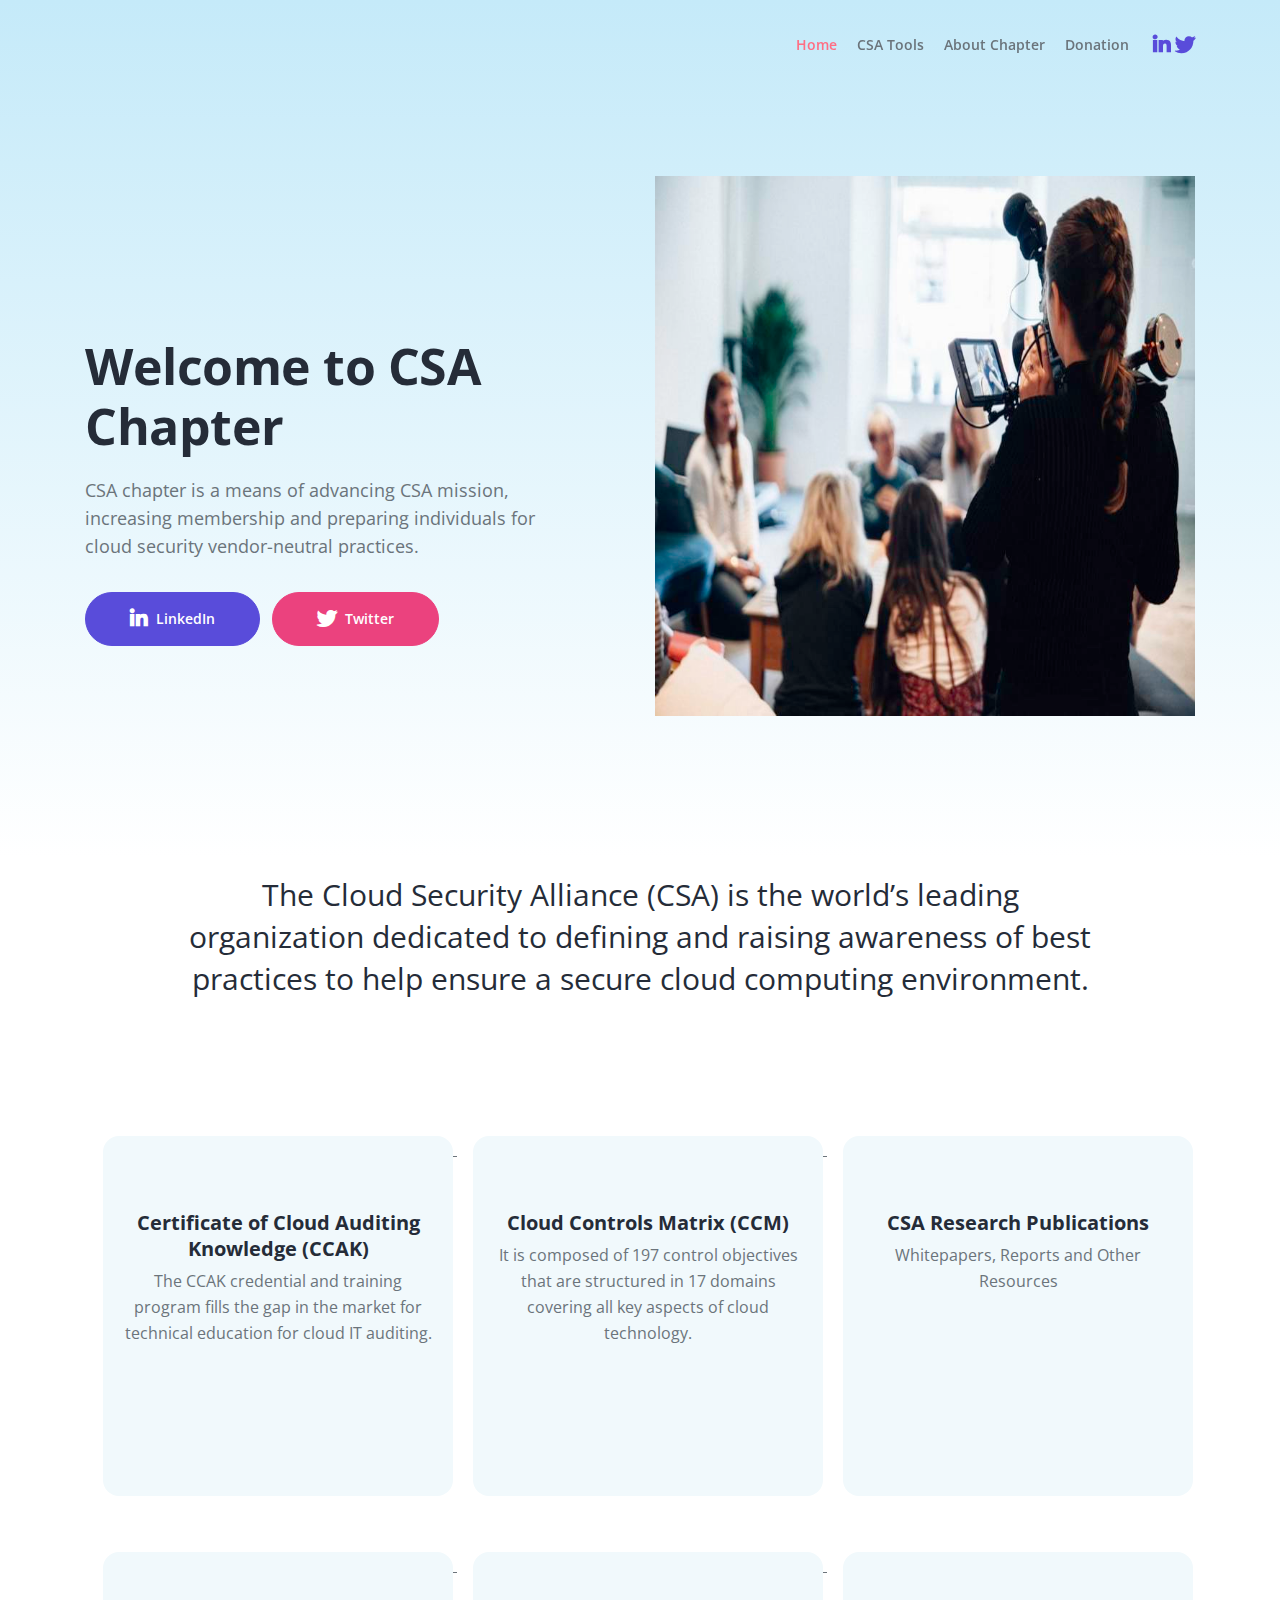
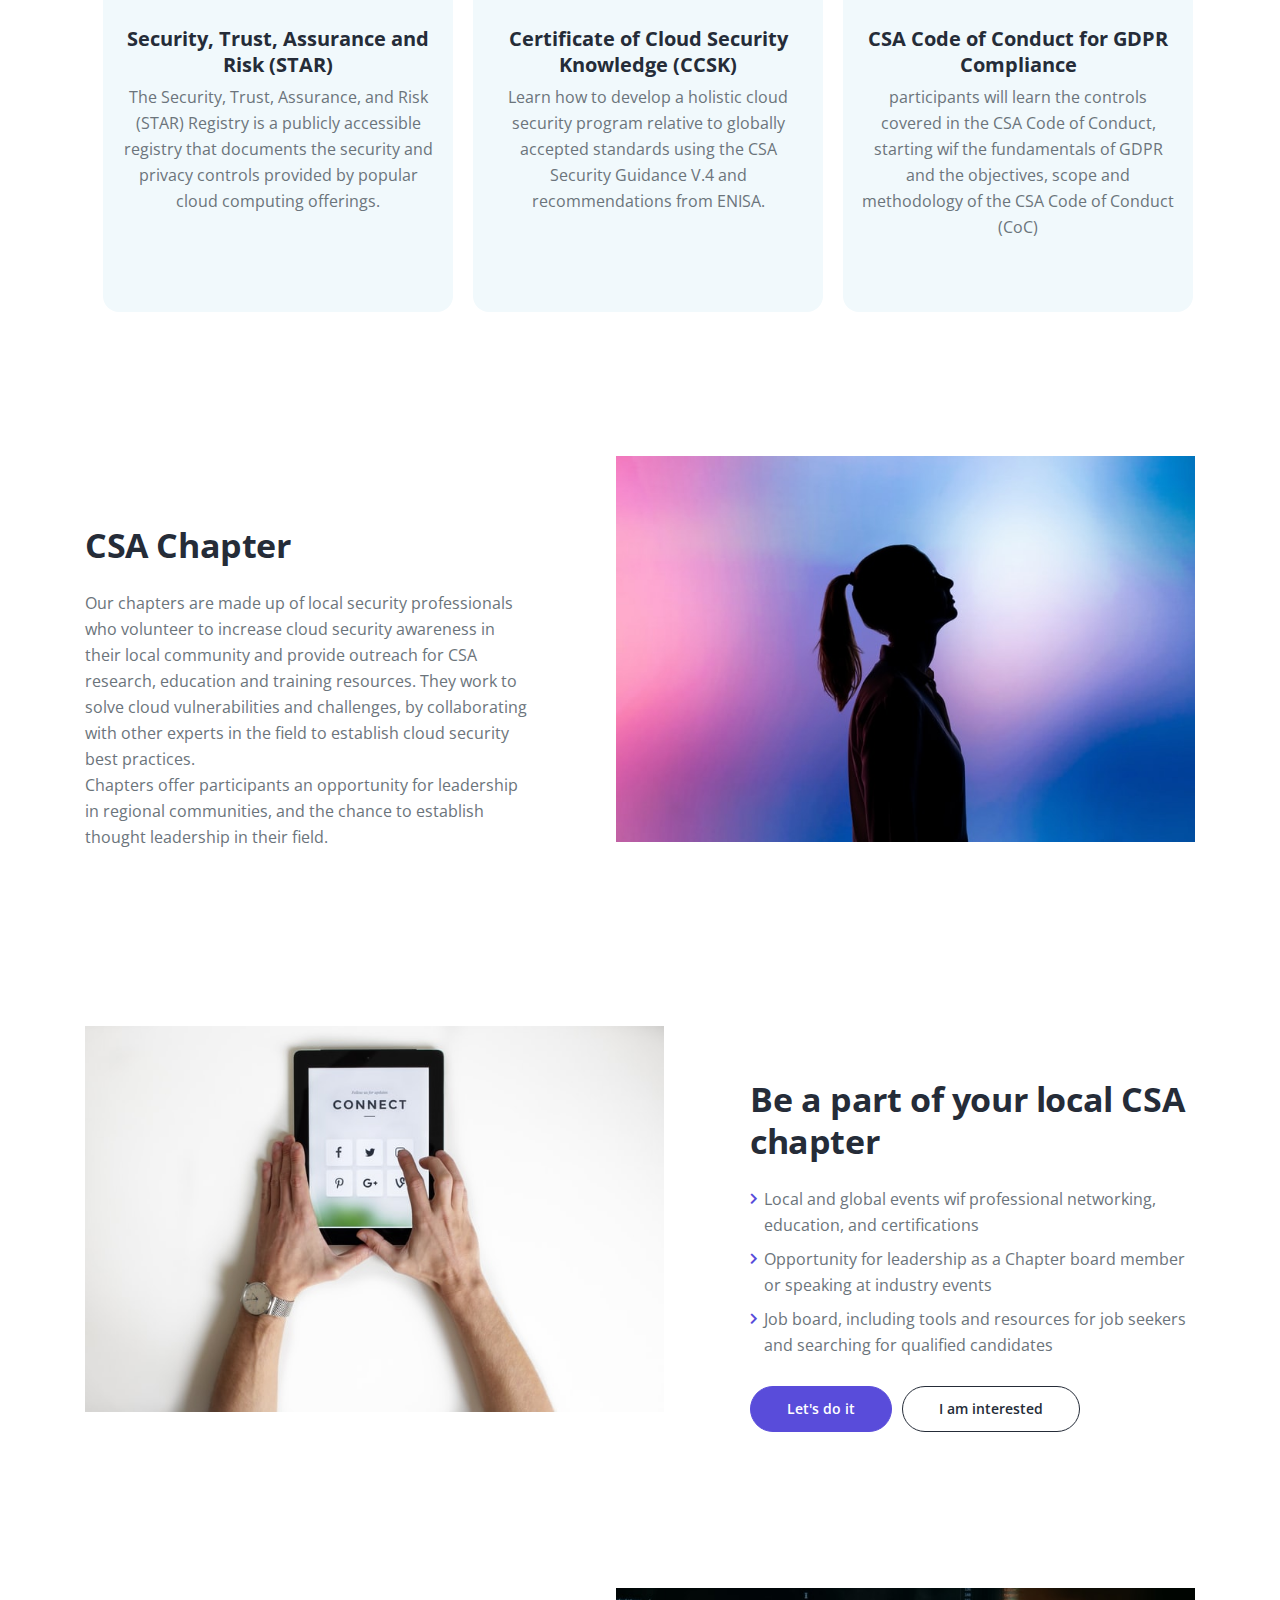
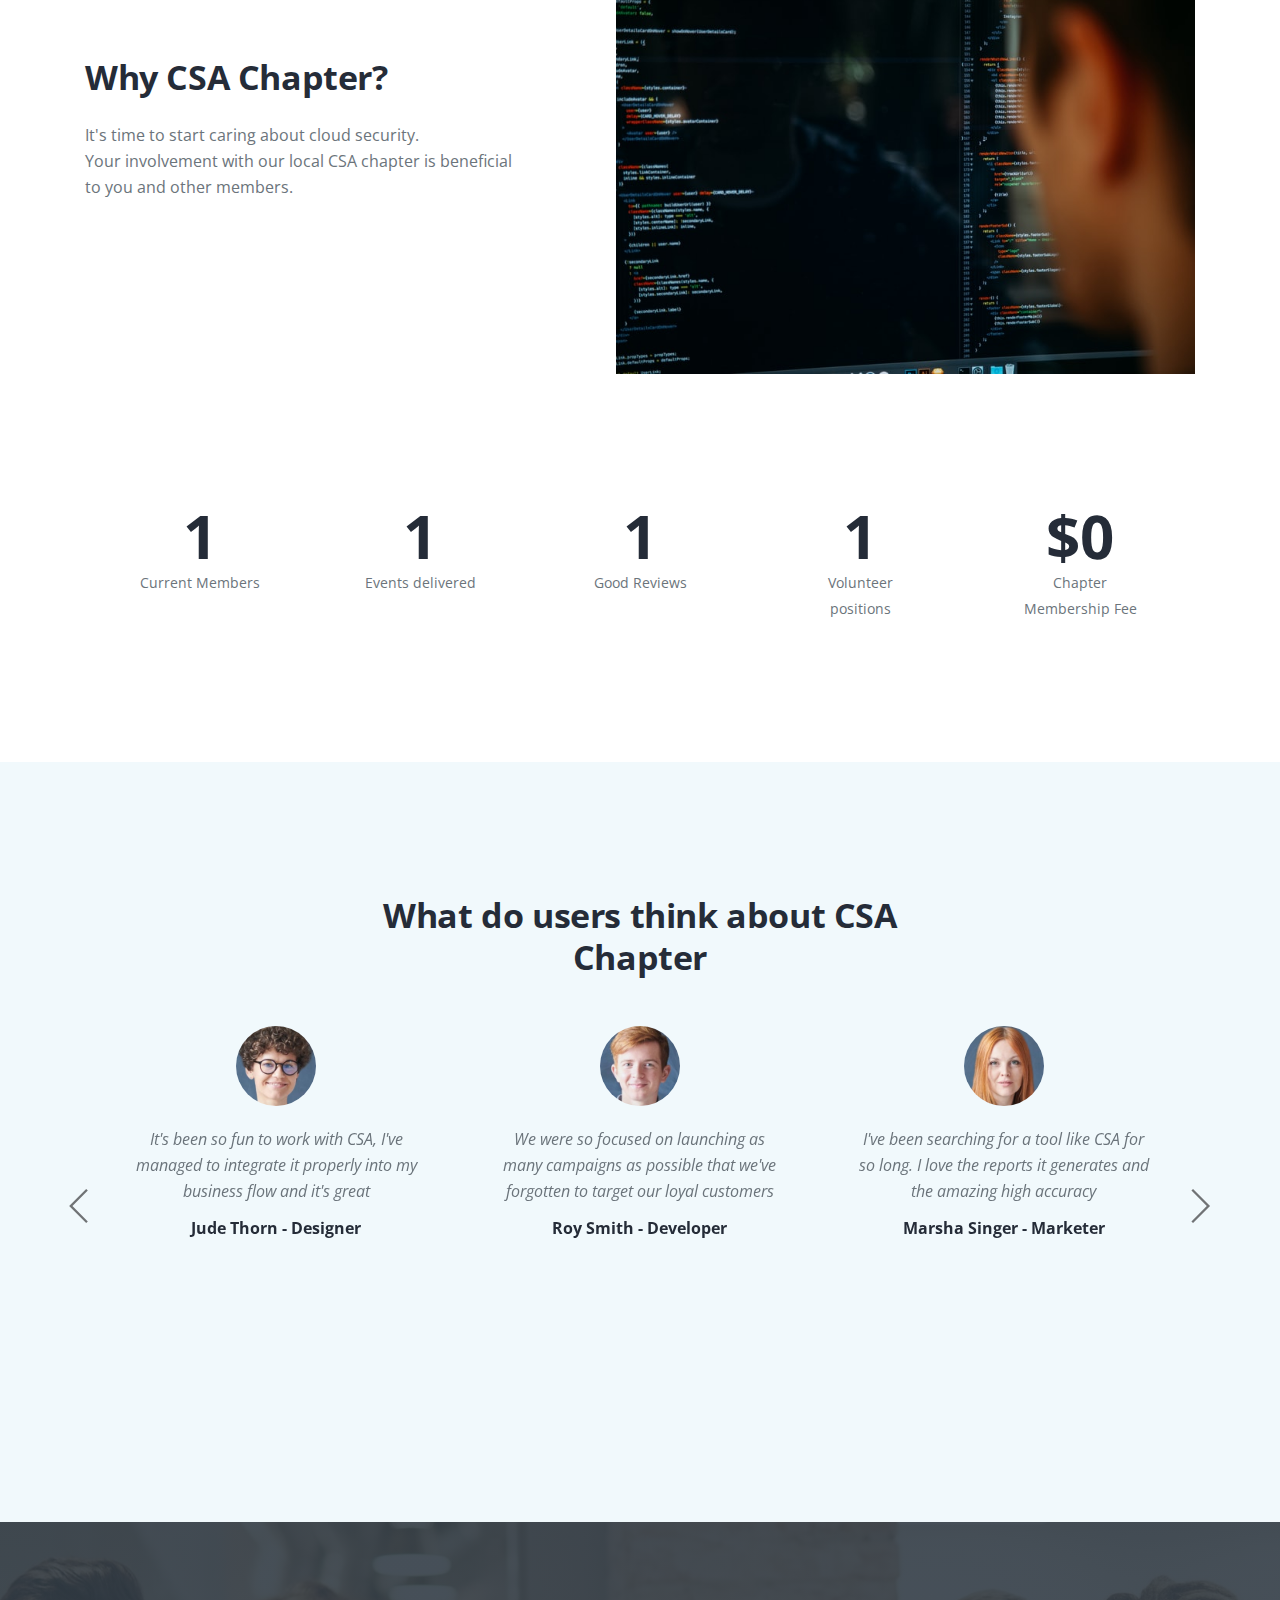
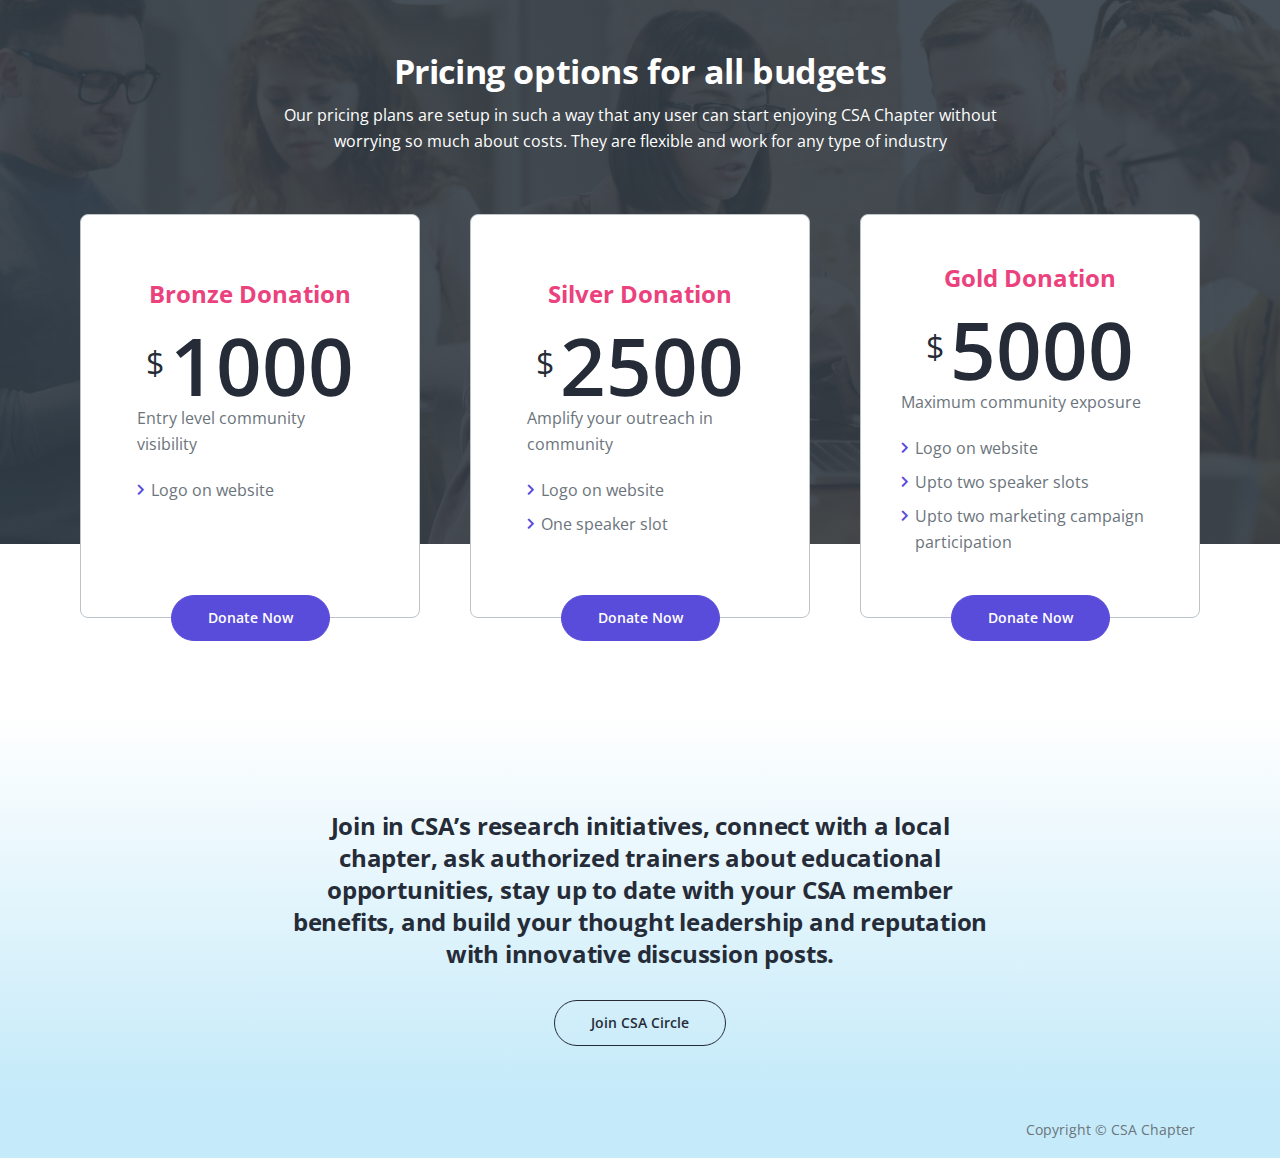
==== index.html @ 2b927e48 "initial commit" ====
<!DOCTYPE html>
<html lang="en">
<head>
    <meta charset="utf-8">
    <meta name="viewport" content="width=device-width, initial-scale=1, shrink-to-fit=no">
    
    <!-- SEO Meta Tags -->
    <meta name="description" content="Pavo is a mobile app Bootstrap HTML template created to help you present benefits, features and information about mobile apps in order to convince visitors to download them">
    <meta name="author" content="Your name">

    <!-- OG Meta Tags to improve the way the post looks when you share the page on Facebook, Twitter, LinkedIn -->
	<meta property="og:site_name" content="" /> <!-- website name -->
	<meta property="og:site" content="" /> <!-- website link -->
	<meta property="og:title" content=""/> <!-- title shown in the actual shared post -->
	<meta property="og:description" content="" /> <!-- description shown in the actual shared post -->
	<meta property="og:image" content="" /> <!-- image link, make sure it's jpg -->
	<meta property="og:url" content="" /> <!-- where do you want your post to link to -->
	<meta name="twitter:card" content="summary_large_image"> <!-- to have large image post format in Twitter -->

    <!-- Webpage Title -->
    <title>CSA Chapter</title>
    
    <!-- Styles -->
    <link rel="preconnect" href="https://fonts.gstatic.com">
    <link href="https://fonts.googleapis.com/css2?family=Open+Sans:ital,wght@0,400;0,600;0,700;1,400&display=swap" rel="stylesheet">
    <link href="css/bootstrap.css" rel="stylesheet">
    <link href="css/fontawesome-all.css" rel="stylesheet">
    <link href="css/swiper.css" rel="stylesheet">
	<link href="css/magnific-popup.css" rel="stylesheet">
	<link href="css/styles.css" rel="stylesheet">
	
	<!-- Favicon  -->
    <link rel="icon" href="images/logo2.jpg">
</head>
<body data-spy="scroll" data-target=".fixed-top">
    
    <!-- Navigation -->
    <nav class="navbar navbar-expand-lg fixed-top navbar-light">
        <div class="container">
            
            <!-- Text Logo - Use this if you don't have a graphic logo -->
            <!-- <a class="navbar-brand logo-text page-scroll" href="index.html">Pavo</a> -->

            <!-- Image Logo -->
        <!-- <a class="navbar-brand logo-image" href="index.html"><img src="images/logo1.svg.jpg" alt="alternative"></a> -->

            <button class="navbar-toggler p-0 border-0" type="button" data-toggle="offcanvas">
                <span class="navbar-toggler-icon"></span>
            </button>

            <div class="navbar-collapse offcanvas-collapse" id="navbarsExampleDefault">
                <ul class="navbar-nav ml-auto">
                    <li class="nav-item">
                        <a class="nav-link page-scroll" href="#header">Home <span class="sr-only">(current)</span></a>
                    </li>
                    <li class="nav-item">
                        <a class="nav-link page-scroll" href="#features">CSA Tools</a>
                    </li>
                    <li class="nav-item">
                        <a class="nav-link page-scroll" href="#details">About Chapter</a>
                    </li>
                    <li class="nav-item">
                        <a class="nav-link page-scroll" href="#pricing">Donation</a>
                    </li>
                   <!-- <li class="nav-item dropdown">
                        <a class="nav-link dropdown-toggle" href="#" id="dropdown01" data-toggle="dropdown" aria-haspopup="true" aria-expanded="false">Drop</a>
                        <div class="dropdown-menu" aria-labelledby="dropdown01">
                            <a class="dropdown-item page-scroll" href="article.html">Article Details</a>
                            <div class="dropdown-divider"></div>
                            <a class="dropdown-item page-scroll" href="terms.html">Terms Conditions</a>
                            <div class="dropdown-divider"></div>
                            <a class="dropdown-item page-scroll" href="privacy.html">Privacy Policy</a>
                        </div>
                    </li>
                    <li class="nav-item">
                        <a class="nav-link page-scroll" href="#download">Download</a>
                    </li>-->
                </ul>
                <span class="nav-item app-store-icons">
                    <a href="https://www.linkedin.com/company/csasocal/" target="_blank">
                      <!--  <i class="fab fa-apple"></i>-->
                        <i class="fab fa-linkedin-in"></i>
                    </a>
                    <a href="https://twitter.com/CSASocal
                    " target="_blank">
                      <!--  <i class="fab fa-android"></i>-->
                        <i class="fab fa-twitter"></i>
                    </a>
                </span>
            </div> <!-- end of navbar-collapse -->
        </div> <!-- end of container -->
    </nav> <!-- end of navbar -->
    <!-- end of navigation -->


    <!-- Header -->
    <header id="header" class="header">
        <div class="container">
            <div class="row">
                <div class="col-lg-6">
                    <div class="text-container">
                        <h1 class="h1-large">Welcome to CSA Chapter</h1>
                        <p class="p-large">CSA chapter is a means of advancing CSA mission, increasing membership and preparing individuals for cloud security vendor-neutral practices.
</p>
                        <a class="btn-solid-lg" href="https://www.linkedin.com/company/csasocal/
                        " target="_blank"><i class="fab fa-linkedin-in"></i>LinkedIn</a>
                        <a class="btn-solid-lg secondary" href="https://twitter.com/CSASocal
                        " target="_blank"><i class="fab fa-twitter"></i>Twitter</a>
                    </div> <!-- end of text-container -->
                </div> <!-- end of col -->
                <div class="col-lg-6">
                    <div class="image-container">
                        <img class="img-fluid" src="images/image3.png" alt="alternative">
                    </div> <!-- end of image-container -->
                </div> <!-- end of col -->
            </div> <!-- end of row -->
        </div> <!-- end of container -->
    </header> <!-- end of header -->
    <!-- end of header -->


    <!-- Introduction -->
    <div class="basic-1">
        <div class="container">
            <div class="row">
                <div class="col-lg-12">
                    <p>The Cloud Security Alliance (CSA) is the world’s leading organization dedicated to defining and raising awareness of best practices to help ensure a secure cloud computing environment.
                    </p>
                </div> <!-- end of col -->
            </div> <!-- end of row -->
        </div> <!-- end of container -->
    </div> <!-- end of basic-1 -->
    <!-- end of introduction -->


    <!-- Features -->
    <div id="features" class="cards-1">
        <div class="container">
            <div class="row">
                <div class="col-lg-12">
                    <a href="https://cloudsecurityalliance.org/education/ccak/"  target="_blank">
                    <div class="card">
                        <div class="card-image">
                          <!--  <img class="img-fluid" src="images/features-icon-6.svg" alt="alternative">-->
                        </div>
                        <div class="card-body">
                            <h5 class="card-title">Certificate of Cloud Auditing Knowledge (CCAK)
                            </h5>
                           <p>The CCAK credential and training program fills the gap in the market for technical education for cloud IT auditing.

                                </p>
                        </div>
                    </div>
                    </a>
                     <!-- Card -->
                     <a href="https://cloudsecurityalliance.org/research/cloud-controls-matrix/" target="_blank">
                     <div class="card">
                        <div class="card-image">
                          <!--  <img class="img-fluid" src="images/features-icon-3.svg" alt="alternative">-->
                        </div>
                        <div class="card-body">
                            <h5 class="card-title">Cloud Controls Matrix (CCM)
                            </h5>
                            <p>It is composed of 197 control objectives that are structured in 17 domains covering all key aspects of cloud technology.
                               
                                </p>
                        </div>
                    </div>
                     </a>
                    <!-- end of card -->
                    
                    <!-- Card -->
                  <!--  <div class="card">
                        <div class="card-image">
                       <<img class="img-fluid" src="images/features-icon-1.svg" alt="alternative">
                        </div>
                        <div class="card-body">
                            <h5 class="card-title">Security, Trust, Assurance and Risk (STAR)
                            </h5>
                            <p>The Security, Trust, Assurance, and Risk (STAR) Registry is a publicly accessible registry that documents the security and privacy controls provided by popular cloud computing offerings.
                              <br><a href="https://cloudsecurityalliance.org/star/" target= "_blank">https://cloudsecurityalliance.org/star/</a>
                                </p>
                        </div>
                    </div>-->
                    <!-- end of card -->

                    <!-- Card -->
                    <a href="https://cloudsecurityalliance.org/research/artifacts/" target="_blank">
                    <div class="card">
                        <div class="card-image">
                          <!-- <img class="img-fluid" src="images/features-icon-2.svg" alt="alternative">-->
                        </div>
                        <div class="card-body">
                            <h5 class="card-title">CSA Research Publications
                            </h5>
                            <p> Whitepapers, Reports and Other Resources<br>
                             
                                </p>
                        </div>
                    </div>
                    </a>
                    <!-- end of card -->

                    <!-- Card -->
                 <!--   <div class="card">
                        <div class="card-image">
                           <img class="img-fluid" src="images/features-icon-3.svg" alt="alternative">
                        </div>
                        <div class="card-body">
                            <h5 class="card-title">Cloud Controls Matrix (CCM)
                            </h5>
                            <p>It is composed of 197 control objectives that are structured in 17 domains covering all key aspects of cloud technology.
                               <a href="https://cloudsecurityalliance.org/research/cloud-controls-matrix/" target="_blank">https://cloudsecurityalliance.org/research/cloud-controls-matrix/</a>
                                </p>
                        </div>
                    </div>-->
                    <!-- end of card -->
                     <!-- Card -->
                     <a href="https://cloudsecurityalliance.org/star/" target= "_blank">
                     <div class="card">
                        <div class="card-image">
                       <!--  <img class="img-fluid" src="images/features-icon-1.svg" alt="alternative">-->
                        </div>
                        <div class="card-body">
                            <h5 class="card-title">Security, Trust, Assurance and Risk (STAR)
                            </h5>
                            <p>The Security, Trust, Assurance, and Risk (STAR) Registry is a publicly accessible registry that documents the security and privacy controls provided by popular cloud computing offerings.
                             
                                </p>
                        </div>
                    </div>
                    </a>
                    <!-- end of card -->

                    <!-- Card -->
                    <a href="https://knowledge.cloudsecurityalliance.org/certificate-of-cloud-security-knowledge-foundation-exam-bundle" target="_blank" >
                    <div class="card">
                        <div class="card-image">
                          <!--  <img class="img-fluid" src="images/features-icon-4.svg" alt="alternative">-->
                        </div>
                        <div class="card-body">
                            <h5 class="card-title">Certificate of Cloud Security Knowledge (CCSK)
                            </h5>
                            <p>Learn how to develop a holistic cloud security program relative to globally accepted standards using the CSA Security Guidance V.4 and recommendations from ENISA.
                               
                                </p>
                        </div>
                    </div>
                    </a>
                    <!-- end of card -->

                    <!-- Card -->
                    <a href="https://knowledge.cloudsecurityalliance.org/gdpr-certification-lead-auditor-and-consultant-traininghttps://knowledge.cloudsecurityalliance.org/gdpr-certification-lead-auditor-and-consultant-training" target="_blank">
                    <div class="card">
                        <div class="card-image">
                        <!--    <img class="img-fluid" src="images/features-icon-5.svg" alt="alternative">-->
                        </div>
                        <div class="card-body">
                            <h5 class="card-title">CSA Code of Conduct for GDPR Compliance
                            </h5>
                            <p>participants will learn the controls covered in the CSA Code of Conduct, starting wif the fundamentals of GDPR and the objectives, scope and methodology of the CSA Code of Conduct (CoC)
                            
                                </p>
                        </div>
                    </div>
                    </a>
                    <!-- end of card -->

                    <!-- Card -->
                <!--    <div class="card">
                        <div class="card-image">
                           <img class="img-fluid" src="images/features-icon-6.svg" alt="alternative">
                        </div>
                        <div class="card-body">
                            <h5 class="card-title">Certificate of Cloud Auditing Knowledge (CCAK)
                            </h5>
                            <p>The CCAK credential and training program fills the gap in the market for technical education for cloud IT auditing.
                             <a href="https://cloudsecurityalliance.org/education/ccak/" target="_blank">https://cloudsecurityalliance.org/education/ccak/</a>
                                </p>
                        </div>
                    </div>-->
                    <!-- end of card -->

                </div> <!-- end of col -->
            </div> <!-- end of row -->
        </div> <!-- end of container -->
    </div> <!-- end of cards-1 -->
    <!-- end of features -->


    <!-- Details 1 -->
    <div id="details" class="basic-2">
        <div class="container">
            <div class="row">
                <div class="col-lg-5">
                    <div class="text-container">
                        <h2>CSA Chapter</h2>
                        <p>Our chapters are made up of local security professionals who volunteer to increase cloud security awareness in their local community and provide outreach for CSA research, education and training resources. They work to solve cloud vulnerabilities and challenges, by collaborating with other experts in the field to establish cloud security best practices. 
                           <br> Chapters offer participants an opportunity for leadership in regional communities, and the chance to establish thought leadership in their field.
                        </p>
                       
                    </div> <!-- end of text-container -->
                </div> <!-- end of col -->
                <div class="col-lg-7">
                    <div class="image-container">
                        <img class="img-fluid" src="images/details3.jpg" alt="alternative">
                    </div> <!-- end of image-container -->
                </div> <!-- end of col -->
            </div> <!-- end of row -->
        </div> <!-- end of container -->
    </div> <!-- end of basic-2 -->
    <!-- end of details 1 -->


    <!-- Details 2 -->
    <div class="basic-3">
        <div class="container">
            <div class="row">
                <div class="col-lg-7">
                    <div class="image-container">
                        <img class="img-fluid" src="images/details2.jpg" alt="alternative">
                    </div> <!-- end of image-container -->
                </div> <!-- end of col -->
                <div class="col-lg-5">
                    <div class="text-container">
                        <h2>Be a part of your local CSA chapter
                        </h2>
                        <ul class="list-unstyled li-space-lg">
                            <li class="media">
                                <i class="fas fa-chevron-right"></i>
                                <div class="media-body">Local and global events wif professional networking, education, and certifications
                                </div>
                            </li>
                            <li class="media">
                                <i class="fas fa-chevron-right"></i>
                                <div class="media-body">Opportunity for leadership as a Chapter board member or speaking at industry events</div>
                            </li>
                            <li class="media">
                                <i class="fas fa-chevron-right"></i>
                                <div class="media-body">Job board, including tools and resources for job seekers and searching for qualified candidates</div>
                            </li>
                        </ul>
                        <a class="btn-solid-reg popup-with-move-anim" href="noreply@company.com" target="_blank">Let's do it</a>
                        <a class="btn-outline-reg" href="noreply@company.com" target="_blank">I am interested
                        </a>
                    </div> <!-- end of text-container -->
                </div> <!-- end of col -->
            </div> <!-- end of row -->
        </div> <!-- end of container -->
    </div> <!-- end of basic-3 -->
    <!-- end of details 2 -->


    <!-- Details Lightbox -->
    <!-- Lightbox -->
	<div id="details-lightbox" class="lightbox-basic zoom-anim-dialog mfp-hide">
        <div class="row">
            <button title="Close (Esc)" type="button" class="mfp-close x-button">×</button>
			<div class="col-lg-8">
                <div class="image-container">
                    <img class="img-fluid" src="images/details-lightbox.jpg" alt="alternative">
                </div> <!-- end of image-container -->
			</div> <!-- end of col -->
			<div class="col-lg-4">
                <h3>Goals Setting</h3>
				<hr>
                <p>The app can easily help you track your personal development evolution if you take the time to set it up.</p>
                <h4>User Feedback</h4>
                <p>This is a great app which can help you save time and make your live easier. And it will help improve your productivity.</p>
                <ul class="list-unstyled li-space-lg">
                    <li class="media">
                        <i class="fas fa-chevron-right"></i><div class="media-body">Splash screen panel</div>
                    </li>
                    <li class="media">
                        <i class="fas fa-chevron-right"></i><div class="media-body">Statistics graph report</div>
                    </li>
                    <li class="media">
                        <i class="fas fa-chevron-right"></i><div class="media-body">Events calendar layout</div>
                    </li>
                    <li class="media">
                        <i class="fas fa-chevron-right"></i><div class="media-body">Location details screen</div>
                    </li>
                    <li class="media">
                        <i class="fas fa-chevron-right"></i><div class="media-body">Onboarding steps interface</div>
                    </li>
                </ul>
                <a class="btn-solid-reg mfp-close page-scroll" href="#download">Download</a> <button class="btn-outline-reg mfp-close as-button" type="button">Back</button>
			</div> <!-- end of col -->
		</div> <!-- end of row -->
    </div> <!-- end of lightbox-basic -->
    <!-- end of lightbox -->
    <!-- end of details lightbox -->


    <!-- Details 3 -->
    <div class="basic-4">
        <div class="container">
            <div class="row">
                <div class="col-lg-5">
                    <div class="text-container">
                        <h2>Why CSA Chapter?</h2>
                        <p>It's time to start caring about cloud security.
                           <br>  Your involvement with our local CSA chapter is beneficial to you and other members.
                            </p>
                        
                    </div> <!-- end of text-container -->
                </div> <!-- end of col -->
                <div class="col-lg-7">
                    <div class="image-container">
                        <img class="img-fluid" src="images/details33.jpg" alt="alternative">
                    </div> <!-- end of image-container -->
                </div> <!-- end of col -->
            </div> <!-- end of row -->
        </div> <!-- end of container -->
    </div> <!-- end of basic-4 -->
    <!-- end of details 3 -->


    <!-- Statistics -->
    <div class="counter">
        <div class="container">
            <div class="row">
                <div class="col-lg-12">
                    
                    <!-- Counter -->
                    <div id="counter">
                        <div class="cell">
                            <div class="counter-value number-count" data-count="231">1</div>
                            <p class="counter-info">Current Members</p>
                        </div>
                        <div class="cell">
                            <div class="counter-value number-count" data-count="385">1</div>
                            <p class="counter-info">Events delivered </p>
                        </div>
                        <div class="cell">
                            <div class="counter-value number-count" data-count="159">1</div>
                            <p class="counter-info">Good Reviews</p>
                        </div>
                        <div class="cell">
                            <div class="counter-value number-count" data-count="127">1</div>
                            <p class="counter-info">Volunteer positions
                            </p>
                        </div>
                        <div class="cell">
                            <div class="counter-value number-count" data-count="0">$0</div>
                            <p class="counter-info">Chapter Membership Fee
                            </p>
                        </div>
                    </div>
                    <!-- end of counter -->

                </div> <!-- end of col -->
            </div> <!-- end of row -->
        </div> <!-- end of container -->
    </div> <!-- end of counter -->
    <!-- end of statistics -->


    <!-- Testimonials -->
    <div class="slider-1 bg-gray">
        <div class="container">
            <div class="row">
                <div class="col-lg-12">
                    <h2 class="h2-heading">What do users think about CSA Chapter</h2>
                </div> <!-- end of col -->
            </div> <!-- end of row -->
            <div class="row">
                <div class="col-lg-12">

                    <!-- Card Slider -->
                    <div class="slider-container">
                        <div class="swiper-container card-slider">
                            <div class="swiper-wrapper">
                                
                                <!-- Slide -->
                                <div class="swiper-slide">
                                    <div class="card">
                                        <img class="card-image" src="images/testimonial-1.jpg" alt="alternative">
                                        <div class="card-body">
                                            <p class="testimonial-text">It's been so fun to work with CSA, I've managed to integrate it properly into my business flow and it's great</p>
                                            <p class="testimonial-author">Jude Thorn - Designer</p>
                                        </div>
                                    </div>
                                </div> <!-- end of swiper-slide -->
                                <!-- end of slide -->
        
                                <!-- Slide -->
                                <div class="swiper-slide">
                                    <div class="card">
                                        <img class="card-image" src="images/testimonial-2.jpg" alt="alternative">
                                        <div class="card-body">
                                            <p class="testimonial-text">We were so focused on launching as many campaigns as possible that we've forgotten to target our loyal customers</p>
                                            <p class="testimonial-author">Roy Smith - Developer</p>
                                        </div>
                                    </div>        
                                </div> <!-- end of swiper-slide -->
                                <!-- end of slide -->
        
                                <!-- Slide -->
                                <div class="swiper-slide">
                                    <div class="card">
                                        <img class="card-image" src="images/testimonial-3.jpg" alt="alternative">
                                        <div class="card-body">
                                            <p class="testimonial-text">I've been searching for a tool like CSA for so long. I love the reports it generates and the amazing high accuracy</p>
                                            <p class="testimonial-author">Marsha Singer - Marketer</p>
                                        </div>
                                    </div>        
                                </div> <!-- end of swiper-slide -->
                                <!-- end of slide -->
        
                                <!-- Slide -->
                                <div class="swiper-slide">
                                    <div class="card">
                                        <img class="card-image" src="images/testimonial-4.jpg" alt="alternative">
                                        <div class="card-body">
                                            <p class="testimonial-text">We've been waiting for a powerful piece of software that can help businesses manage their marketing projects</p>
                                            <p class="testimonial-author">Tim Shaw - Designer</p>
                                        </div>
                                    </div>
                                </div> <!-- end of swiper-slide -->
                                <!-- end of slide -->
        
                                <!-- Slide -->
                                <div class="swiper-slide">
                                    <div class="card">
                                        <img class="card-image" src="images/testimonial-5.jpg" alt="alternative">
                                        <div class="card-body">
                                            <p class="testimonial-text">Searching for a great prototyping and layout design app was difficult but thankfully I found app suite quickly</p>
                                            <p class="testimonial-author">Lindsay Spice - Marketer</p>
                                        </div>
                                    </div>        
                                </div> <!-- end of swiper-slide -->
                                <!-- end of slide -->
        
                                <!-- Slide -->
                                <div class="swiper-slide">
                                    <div class="card">
                                        <img class="card-image" src="images/testimonial-6.jpg" alt="alternative">
                                        <div class="card-body">
                                            <p class="testimonial-text">The app support team is amazing. They've helped me with some issues and I am so grateful to the entire team</p>
                                            <p class="testimonial-author">Ann Blake - Developer</p>
                                        </div>
                                    </div>        
                                </div> <!-- end of swiper-slide -->
                                <!-- end of slide -->
                            
                            </div> <!-- end of swiper-wrapper -->
        
                            <!-- Add Arrows -->
                            <div class="swiper-button-next"></div>
                            <div class="swiper-button-prev"></div>
                            <!-- end of add arrows -->
        
                        </div> <!-- end of swiper-container -->
                    </div> <!-- end of slider-container -->
                    <!-- end of card slider -->

                </div> <!-- end of col -->
            </div> <!-- end of row -->
        </div> <!-- end of container -->
    </div> <!-- end of slider-1 -->
    <!-- end of testimonials -->


    <!-- Pricing -->
    <div id="pricing" class="cards-2">
        <div class="decoration-bg"></div>
        <div class="container">
            <div class="row">
                <div class="col-lg-12">
                    <h2 class="h2-heading">Pricing options for all budgets</h2>
                    <p class="p-heading">Our pricing plans are setup in such a way that any user can start enjoying CSA Chapter without worrying so much about costs. They are flexible and work for any type of industry</p>
                </div> <!-- end of col -->
            </div> <!-- end of row -->
            <div class="row">
                <div class="col-lg-12">

                    <!-- Card-->
                    <div class="row">
                    <div class="card">
                        <div class="card-body">
                            <div class="column">
                                
                            <div class="card-title">Bronze Donation</div>
                            <div class="price"><span class="currency">$</span><span class="value">1000
                            </span></div>
                           <!-- <div class="frequency">monthly</div>-->
                            <p>Entry level community visibility
                            </p>
                            <ul class="list-unstyled li-space-lg">
                                <li class="media">
                                    <i class="fas fa-chevron-right"></i><div class="media-body">Logo on website
                                    </div>
                                </li>
                               <!-- <li class="media">
                                    <i class="fas fa-chevron-right"></i><div class="media-body">Seamless platform integration</div>
                                </li>
                                <li class="media">
                                    <i class="fas fa-chevron-right"></i><div class="media-body">Great performance on devices</div>
                                </li>
                                <li class="media">
                                    <i class="fas fa-chevron-right"></i><div class="media-body">Community support and videos</div>
                                </li>-->
                            </ul>
                            <div class="button-wrapper">
                                <a class="btn-solid-reg page-scroll" href="https://www.paypal.com/donate?hosted_button_id=DZYT678B8L5YW" target="_blank">Donate Now</a>
                            </div></div>
                        </div>
                    </div> <!-- end of card -->
                    <!-- end of card -->

                    <!-- Card-->
                    
                    <div class="card">
                        <div class="card-body">
                            <div class="column">
                            <div class="card-title">Silver Donation</div>
                            <div class="price"><span class="currency">$</span><span class="value">2500</span></div>
                           <!-- <div class="frequency">monthly</div>-->
                            <p>Amplify your outreach in community
                            </p>
                            <ul class="list-unstyled li-space-lg">
                                <li class="media">
                                    <i class="fas fa-chevron-right"></i><div class="media-body">Logo on website</div>
                                </li>
                                <li class="media">
                                    <i class="fas fa-chevron-right"></i><div class="media-body">One speaker slot</div>
                                </li>
                                <!--<li class="media">
                                    <i class="fas fa-chevron-right"></i><div class="media-body">Great performance on devices</div>
                                </li>
                                <li class="media">
                                    <i class="fas fa-chevron-right"></i><div class="media-body">Community support and videos</div>
                                </li>-->
                            </ul>
                            <div class="button-wrapper">
                                <a class="btn-solid-reg page-scroll" href="https://www.paypal.com/donate?hosted_button_id=DZYT678B8L5YW" target="_blank">Donate Now</a>
                            </div></div>
                        </div>
                    </div> <!-- end of card -->
                    <!-- end of card -->

                    <!-- Card-->
                    <div class="card">
                        <div class="card-body">
                            <div class="card-title">Gold Donation</div>
                            <div class="price"><span class="currency">$</span><span class="value">5000</span></div>
                            <!--<div class="frequency">monthly</div>-->
                            <p>Maximum community exposure</p>
                            <ul class="list-unstyled li-space-lg">
                                <li class="media">
                                    <i class="fas fa-chevron-right"></i><div class="media-body">Logo on website</div>
                                </li>
                                <li class="media">
                                    <i class="fas fa-chevron-right"></i><div class="media-body">Upto two speaker slots</div>
                                </li>
                                <li class="media">
                                    <i class="fas fa-chevron-right"></i><div class="media-body">Upto two marketing campaign participation</div>
                                </li>
                              <!-- <li class="media">
                                    <i class="fas fa-chevron-right"></i><div class="media-body">Community support and videos</div>
                                </li>-->
                            </ul>
                            <div class="button-wrapper">
                                <a class="btn-solid-reg page-scroll" href="https://www.paypal.com/donate?hosted_button_id=DZYT678B8L5YW" target="_blank">Donate Now</a>
                            </div>
                        </div>
                    </div> <!-- end of card -->
                    <!-- end of card -->

                </div> <!-- end of col -->
            </div> <!-- end of row -->
        </div> <!-- end of container -->
    </div> <!-- end of cards-2 -->
    <!-- end of pricing -->
        </div>


    <!-- Conclusion 
    <div id="download" class="basic-5">
        <div class="container">
            <div class="row">
                <div class="col-lg-6">
                    <div class="image-container">
                        <img class="img-fluid" src="images/conclusion-smartphone.png" alt="alternative">
                    </div>end of image-container 
                </div> end of col 
                <div class="col-lg-6">
                    <div class="text-container">
                        <p>Team management mobile applications don’t get much better than Pavo. Download it today</p>
                        <a class="btn-solid-lg" href="#your-link"><i class="fab fa-apple"></i>Download</a>
                        <a class="btn-solid-lg secondary" href="#your-link"><i class="fab fa-google-play"></i>Download</a>
                    </div> end of text-container
                </div>  end of col 
            </div>  end of row
        </div>  end of container 
    </div>  end of basic-5 
    end of conclusion -->


    <!-- Footer -->
    <div class="footer">
        <div class="container">
            <div class="row">
                <div class="col-lg-12">
                    <h4>Join in CSA’s research initiatives, connect with a local chapter, ask authorized trainers about educational opportunities, stay up to date with your CSA member benefits, and build your thought leadership and reputation with innovative discussion posts.
                       </h4>
                    <!--<div class="social-container">
                        <span class="fa-stack">
                            <a href="#your-link">
                                <i class="fas fa-circle fa-stack-2x"></i>
                                <i class="fab fa-facebook-f fa-stack-1x"></i>
                            </a>
                        </span>
                        <span class="fa-stack">
                            <a href="#your-link">
                                <i class="fas fa-circle fa-stack-2x"></i>
                                <i class="fab fa-twitter fa-stack-1x"></i>
                            </a>
                        </span>
                        <span class="fa-stack">
                            <a href="#your-link">
                                <i class="fas fa-circle fa-stack-2x"></i>
                                <i class="fab fa-pinterest-p fa-stack-1x"></i>
                            </a>
                        </span>
                        <span class="fa-stack">
                            <a href="#your-link">
                                <i class="fas fa-circle fa-stack-2x"></i>
                                <i class="fab fa-instagram fa-stack-1x"></i>
                            </a>-->
                        </span>
                        <a class="btn-outline-reg" href="https://circle.cloudsecurityalliance.org/home
                        " target="_blank">Join CSA Circle
                        </a>
                        <!--class="fa-stack">
                            <a href="#your-link">
                                <i class="fas fa-circle fa-stack-2x"></i>
                                <i class="fab fa-youtube fa-stack-1x"></i>
                            </a>-->
                        </span>
                    <!--</div> end of social-container -->
                </div> <!-- end of col -->
            </div> <!-- end of row -->
        </div> <!-- end of container -->
    </div> <!-- end of footer -->  
    <!-- end of footer -->


    <!-- Copyright -->
    <div class="copyright">
        <div class="container">
            <div class="row">
                <div class="col-lg-6">
                   <!-- <ul class="list-unstyled li-space-lg p-small">
                        <li><a href="article.html">Article Details</a></li>
                        <li><a href="terms.html">Terms & Conditions</a></li>
                        <li><a href="privacy.html">Privacy Policy</a></li>
                    </ul>-->
                </div> <!-- end of col -->
                <div class="col-lg-6">
                    <p class="p-small statement">Copyright © <a href="#your-link">CSA Chapter</a></p>
                </div> <!-- end of col -->
            </div> <!-- enf of row -->
        </div> <!-- end of container -->
    </div> <!-- end of copyright --> 
    <!-- end of copyright -->
    
    	
    <!-- Scripts -->
    <script src="js/jquery.min.js"></script> <!-- jQuery for Bootstrap's JavaScript plugins -->
    <script src="js/bootstrap.min.js"></script> <!-- Bootstrap framework -->
    <script src="js/jquery.easing.min.js"></script> <!-- jQuery Easing for smooth scrolling between anchors -->
    <script src="js/swiper.min.js"></script> <!-- Swiper for image and text sliders -->
    <script src="js/jquery.magnific-popup.js"></script> <!-- Magnific Popup for lightboxes -->
    <script src="js/scripts.js"></script> <!-- Custom scripts -->
</body>
</html>
---- css/styles.css ----
/* Template: Pavo Mobile App Website Bootstrap HTML Template
   Description: Master CSS file
*/

/*****************************************
Table Of Contents:
- General Styles
- Navigation
- Header
- Introduction
- Features
- Details 1
- Details 2
- Details Lightbox
- Details 3
- Statistics
- Testimonials
- Pricing
- Conclusion
- Footer
- Copyright
- Back To Top Button
- Media Queries
******************************************/

/*****************************************
Colors:
- Backgrounds - light gray #f1f9fc
- Buttons, icons - purple #594cda
- Buttons, icons - red #eb427e
- Headings text - black #252c38
- Body text - dark gray #6b747b
******************************************/


/**************************/
/*     General Styles     */
/**************************/
body,
html {
    width: 100%;
	height: 100%;
}

body, p {
	color: #6b747b; 
	font: 400 1rem/1.625rem "Open Sans", sans-serif;
}

h1 {
	color: #252c38;
	font-weight: 700;
	font-size: 2.5rem;
	line-height: 3.125rem;
	letter-spacing: -0.5px;
}

h2 {
	color: #252c38;
	font-weight: 700;
	font-size: 2.125rem;
	line-height: 2.625rem;
	letter-spacing: -0.4px;
}

h3 {
	color: #252c38;
	font-weight: 700;
	font-size: 1.75rem;
	line-height: 2.25rem;
	letter-spacing: -0.3px;
}

h4 {
	color: #252c38;
	font-weight: 700;
	font-size: 1.5rem;
	line-height: 2rem;
	letter-spacing: -0.2px;
}

h5 {
	color: #252c38;
	font-weight: 700;
	font-size: 1.25rem;
	line-height: 1.625rem;
}

h6 {
	color: #252c38;
	font-weight: 700;
	font-size: 1rem;
	line-height: 1.375rem;
}

.h1-large {
	font-size: 2.875rem;
	line-height: 3.5rem;
}

.p-large {
	font-size: 1.125rem;
	line-height: 1.75rem;
}

.p-small {
	font-size: 0.875rem;
	line-height: 1.5rem;
}

.testimonial-text {
	font-style: italic;
}

.testimonial-author {
	font-weight: 700;
	font-size: 1rem;
	line-height: 1.5rem;
}

.li-space-lg li {
	margin-bottom: 0.5rem;
}

a {
	color: #6b747b;
	text-decoration: underline;
}

a:hover {
	color: #6b747b;
	text-decoration: underline;
}

.no-line {
	text-decoration: none;
}

.no-line:hover {
	text-decoration: none;
}

.purple {
	color: #594cda;
}

.bg-gray {
	background-color: #f1f9fc;
}

.btn-solid-reg {
	display: inline-block;
	padding: 1.375rem 2.25rem 1.375rem 2.25rem;
	border: 1px solid #594cda;
	border-radius: 32px;
	background-color: #594cda;
	color: #ffffff;
	font-weight: 600;
	font-size: 0.875rem;
	line-height: 0;
	text-decoration: none;
	transition: all 0.2s;
}

.btn-solid-reg:hover {
	border: 1px solid #594cda;
	background-color: transparent;
	color: #594cda; /* needs to stay here because of the color property of a tag */
	text-decoration: none;
}

.btn-solid-lg {
	display: inline-block;
	padding: 1.625rem 2.75rem 1.625rem 2.75rem;
	border: 1px solid #594cda;
	border-radius: 32px;
	background-color: #594cda;
	color: #ffffff;
	font-weight: 600;
	font-size: 0.875rem;
	line-height: 0;
	text-decoration: none;
	transition: all 0.2s;
}

.btn-solid-lg:hover {
	border: 1px solid #594cda;
	background-color: transparent;
	color: #594cda; /* needs to stay here because of the color property of a tag */
	text-decoration: none;
}

.btn-solid-lg .fab {
	margin-right: 0.5rem;
	font-size: 1.25rem;
	line-height: 0;
	vertical-align: top;
}

.btn-solid-lg .fab.fa-google-play {
	font-size: 1rem;
}

.btn-solid-lg.secondary {
	border: 1px solid #eb427e;
	background-color: #eb427e;
}

.btn-solid-lg.secondary:hover {
	border: 1px solid #eb427e;
	background: transparent;
	color: #eb427e; /* needs to stay here because of the color property of a tag */
}

.btn-outline-reg {
	display: inline-block;
	padding: 1.375rem 2.25rem 1.375rem 2.25rem;
	border: 1px solid #252c38;
	border-radius: 32px;
	background-color: transparent;
	color: #252c38;
	font-weight: 600;
	font-size: 0.875rem;
	line-height: 0;
	text-decoration: none;
	transition: all 0.2s;
}

.btn-outline-reg:hover {
	background-color: #252c38;
	color: #ffffff;
	text-decoration: none;
}

.btn-outline-lg {
	display: inline-block;
	padding: 1.625rem 2.75rem 1.625rem 2.75rem;
	border: 1px solid #252c38;
	border-radius: 32px;
	background-color: transparent;
	color: #252c38;
	font-weight: 600;
	font-size: 0.875rem;
	line-height: 0;
	text-decoration: none;
	transition: all 0.2s;
}

.btn-outline-lg:hover {
	background-color: #252c38;
	color: #ffffff;
	text-decoration: none;
}

.btn-outline-sm {
	display: inline-block;
	padding: 1rem 1.5rem 1rem 1.5rem;
	border: 1px solid #252c38;
	border-radius: 32px;
	background-color: transparent;
	color: #252c38;
	font-weight: 600;
	font-size: 0.875rem;
	line-height: 0;
	text-decoration: none;
	transition: all 0.2s;
}

.btn-outline-sm:hover {
	background-color: #252c38;
	color: #ffffff;
	text-decoration: none;
}

.form-group {
	position: relative;
	margin-bottom: 1.25rem;
}

.label-control {
	position: absolute;
	top: 0.875rem;
	left: 1.875rem;
	color: #7d838a;
	opacity: 1;
	font-size: 0.875rem;
	line-height: 1.5rem;
	cursor: text;
	transition: all 0.2s ease;
}

.form-control-input:focus + .label-control,
.form-control-input.notEmpty + .label-control,
.form-control-textarea:focus + .label-control,
.form-control-textarea.notEmpty + .label-control {
	top: 0.125rem;
	color: #6b747b;
	opacity: 1;
	font-size: 0.75rem;
	font-weight: 700;
}

.form-control-input,
.form-control-select {
	display: block; /* needed for proper display of the label in Firefox, IE, Edge */
	width: 100%;
	padding-top: 1.125rem;
	padding-bottom: 0.125rem;
	padding-left: 1.8125rem;
	border: 1px solid #d0d5e2;
	border-radius: 25px;
	background-color: #ffffff;
	color: #6b747b;
	font-size: 0.875rem;
	line-height: 1.875rem;
	transition: all 0.2s;
	-webkit-appearance: none; /* removes inner shadow on form inputs on ios safari */
}

.form-control-select {
	padding-top: 0.5rem;
	padding-bottom: 0.5rem;
	height: 3.25rem;
	color: #7d838a;
}

select {
    /* you should keep these first rules in place to maintain cross-browser behavior */
    -webkit-appearance: none;
	-moz-appearance: none;
	-ms-appearance: none;
    -o-appearance: none;
    appearance: none;
    background-image: url('../images/down-arrow.png');
    background-position: 96% 50%;
    background-repeat: no-repeat;
    outline: none;
}

.form-control-textarea {
	display: block; /* used to eliminate a bottom gap difference between Chrome and IE/FF */
	width: 100%;
	height: 14rem; /* used instead of html rows to normalize height between Chrome and IE/FF */
	padding-top: 1.5rem;
	padding-left: 1.3125rem;
	border: 1px solid #d0d5e2;
	border-radius: 4px;
	background-color: #ffffff;
	color: #6b747b;
	font-size: 0.875rem;
	line-height: 1.5rem;
	transition: all 0.2s;
}

.form-control-input:focus,
.form-control-select:focus,
.form-control-textarea:focus {
	border: 1px solid #a1a1a1;
	outline: none; /* Removes blue border on focus */
}

.form-control-input:hover,
.form-control-select:hover,
.form-control-textarea:hover {
	border: 1px solid #a1a1a1;
}

.checkbox {
	font-size: 0.75rem;
	line-height: 1.25rem;
}

input[type='checkbox'] {
	vertical-align: -10%;
	margin-right: 0.5rem;
}

.form-control-submit-button {
	display: inline-block;
	width: 100%;
	height: 3.25rem;
	border: 1px solid #594cda;
	border-radius: 32px;
	background-color: #594cda;
	color: #252c38;
	font-weight: 600;
	font-size: 0.875rem;
	line-height: 0;
	cursor: pointer;
	transition: all 0.2s;
}

.form-control-submit-button:hover {
	border: 1px solid #252c38;
	background-color: transparent;
	color: #252c38;
}

/* Fade-move Animation For Details Lightbox - Magnific Popup */
/* at start */
.my-mfp-slide-bottom .zoom-anim-dialog {
	opacity: 0;
	transition: all 0.2s ease-out;
	-webkit-transform: translateY(-1.25rem) perspective(37.5rem) rotateX(10deg);
	-ms-transform: translateY(-1.25rem) perspective(37.5rem) rotateX(10deg);
	transform: translateY(-1.25rem) perspective(37.5rem) rotateX(10deg);
}

/* animate in */
.my-mfp-slide-bottom.mfp-ready .zoom-anim-dialog {
	opacity: 1;
	-webkit-transform: translateY(0) perspective(37.5rem) rotateX(0); 
	-ms-transform: translateY(0) perspective(37.5rem) rotateX(0); 
	transform: translateY(0) perspective(37.5rem) rotateX(0); 
}

/* animate out */
.my-mfp-slide-bottom.mfp-removing .zoom-anim-dialog {
	opacity: 0;
	-webkit-transform: translateY(-0.625rem) perspective(37.5rem) rotateX(10deg); 
	-ms-transform: translateY(-0.625rem) perspective(37.5rem) rotateX(10deg); 
	transform: translateY(-0.625rem) perspective(37.5rem) rotateX(10deg); 
}

/* dark overlay, start state */
.my-mfp-slide-bottom.mfp-bg {
	opacity: 0;
	transition: opacity 0.2s ease-out;
}

/* animate in */
.my-mfp-slide-bottom.mfp-ready.mfp-bg {
	opacity: 0.8;
}
/* animate out */
.my-mfp-slide-bottom.mfp-removing.mfp-bg {
	opacity: 0;
}
/* end of fade-move animation for details lightbox - magnific popup */


/**********************/
/*     Navigation     */
/**********************/
.navbar {
	background-color: #f1f9fc;
	font-weight: 600;
	font-size: 0.875rem;
	line-height: 0.875rem;
}

.navbar .navbar-brand {
	padding-top: 0.125rem;
	padding-bottom: 0.125rem;
}

.navbar .logo-image img {
    width: 133px;
	height: 32px;
}

.navbar .logo-text {
	color: #252c38;
	font-weight: 600;
	font-size: 2rem;
	line-height: 1rem;
	text-decoration: none;
}

.offcanvas-collapse {
	position: fixed;
	top: 3.25rem; /* adjusts the height between the top of the page and the offcanvas menu */
	bottom: 0;
	left: 100%;
	width: 100%;
	padding-right: 1rem;
	padding-left: 1rem;
	overflow-y: auto;
	visibility: hidden;
	background-color: #f1f9fc;
	transition: visibility .3s ease-in-out, -webkit-transform .3s ease-in-out;
	transition: transform .3s ease-in-out, visibility .3s ease-in-out;
	transition: transform .3s ease-in-out, visibility .3s ease-in-out, -webkit-transform .3s ease-in-out;
}

.offcanvas-collapse.open {
	visibility: visible;
	-webkit-transform: translateX(-100%);
	transform: translateX(-100%);
}

.navbar .navbar-nav {
	margin-top: 0.75rem;
	margin-bottom: 0.5rem;
}

.navbar .nav-item .nav-link {
	padding-top: 0.625rem;
	padding-bottom: 0.625rem;
	color: #6b747b;
	text-decoration: none;
	transition: all 0.2s ease;
}

.navbar .nav-item.dropdown.show .nav-link,
.navbar .nav-item .nav-link:hover,
.navbar .nav-item .nav-link.active {
	color: #ff6e84;
}

/* Dropdown Menu */
.navbar .dropdown .dropdown-menu {
	animation: fadeDropdown 0.2s; /* required for the fade animation */
}

@keyframes fadeDropdown {
    0% {
        opacity: 0;
    }

    100% {
        opacity: 1;
	}
}

.navbar .dropdown-menu {
	margin-top: 0.5rem;
	margin-bottom: 0.5rem;
	border: none;
	background-color: #f1f9fc;
}

.navbar .dropdown-item {
	padding-top: 0.5rem;
	padding-bottom: 0.5rem;
	color: #6b747b;
	font-weight: 600;
	font-size: 0.875rem;
	line-height: 0.875rem;
	text-decoration: none;
}

.navbar .dropdown-item:hover {
	background-color: #f1f9fc;
	color: #ff6e84;
}

.navbar .dropdown-divider {
	width: 100%;
	height: 1px;
	margin: 0.5rem auto 0.5rem auto;
	border: none;
	background-color: #d4dce2;
}
/* end of dropdown menu */

.navbar .app-store-icons {
	display: block;
}

.navbar .app-store-icons a {
	text-decoration: none;
}

.navbar .fab {
	color: #594cda;
	font-size: 1.25rem;
	transition: all 0.2s ease;
}

.navbar .fab:hover {
	color: #eb427e;
}

.navbar .fa-apple {
	margin-right: 0.375rem;
}

.navbar .navbar-toggler {
	padding: 0;
	border: none;
	font-size: 1.25rem;
}


/*****************/
/*    Header     */
/*****************/
.header {
	padding-top: 7rem;
	padding-bottom: 7rem;
	background: linear-gradient(rgba(197, 234, 249, 1), rgba(255, 255, 255, 1));
	text-align: center;
}

.header .text-container {
	margin-bottom: 4rem;
}

.header .h1-large {
	margin-bottom: 1.25rem;
}

.header .p-large {
	margin-bottom: 2rem;
}

.header .btn-solid-lg {
	margin-right: 0.25rem;
	margin-bottom: 1.25rem;
	margin-left: 0.25rem;
}


/************************/
/*     Introduction     */
/************************/
.basic-1 {
	padding-top: 1rem;
	padding-bottom: 3.5rem;
	text-align: center;
}

.basic-1 p {
	color: #252c38;
	font-size: 1.875rem;
	line-height: 2.625rem;
}


/********************/
/*     Features     */
/********************/
.cards-1 {
	padding-top: 4rem;
	padding-bottom: 1.5rem;
	text-align: center;
}

.cards-1 .card {
	margin-bottom: 3.5rem;
	margin-left: 1rem;
	padding: 3.125rem 1rem 2.125rem 1rem;
	border: none;
	border-radius: 16px;
	background-color: #f1f9fc;
}

.cards-1 .card-image {
	margin-bottom: 1.5rem;
}

.cards-1 .card-image img {
	width: 70px;
	height: 70px;
	margin-right: auto;
	margin-left: auto;
}

.cards-1 .card-body {
	padding: 0;
}

.cards-1 .card-title {
	margin-bottom: 0.375rem;
}


/*********************/
/*     Details 1     */
/*********************/
.basic-2 {
	padding-top: 3rem;
	padding-bottom: 4.5rem;
}

.basic-2 h2 {
	margin-bottom: 1.5rem;
}

.basic-2 .text-container {
	margin-bottom: 4rem;
}


/*********************/
/*     Details 2     */
/*********************/
.basic-3 {
	padding-top: 5.5rem;
	padding-bottom: 5.75rem;
}

.basic-3 .image-container {
	margin-bottom: 3rem;
}

.basic-3 h2 {
	margin-bottom: 1.5rem;
}

.basic-3 .list-unstyled {
	margin-bottom: 1.75rem;
}

.basic-3 .list-unstyled .fas {
	color: #594cda;
	font-size: 0.75rem;
	line-height: 1.625rem;
}

.basic-3 .list-unstyled .media-body {
	margin-left: 0.375rem;
}

.basic-3 .btn-solid-reg {
	margin-right: 0.375rem;
}


/****************************/
/*     Details Lightbox     */
/****************************/
.lightbox-basic {
	position: relative;
	max-width: 1150px;
	margin: 2.5rem auto;
	padding: 3rem 1rem;
	background-color: #ffffff;
	text-align: left;
}

.lightbox-basic .image-container {
	margin-bottom: 3rem;
	text-align: center;
}

.lightbox-basic .image-container img {
	border-radius: 8px;
}

.lightbox-basic h3 {
	margin-bottom: 0.5rem;
}

.lightbox-basic hr {
	width: 44px;
	margin-top: 0.125rem;
	margin-bottom: 1rem;
	margin-left: 0;
	height: 2px;
	border: none;
	background-color: #594cda;
}

.lightbox-basic h4 {
	margin-top: 1.75rem;
	margin-bottom: 0.625rem;
}

.lightbox-basic .list-unstyled {
	margin-bottom: 1.5rem;
}

.lightbox-basic .list-unstyled .fas {
	color: #594cda;
	font-size: 0.75rem;
	line-height: 1.75rem;
}

.lightbox-basic .list-unstyled .media-body {
	margin-left: 0.375rem;
}

.lightbox-basic .list-unstyled {
	margin-bottom: 1.5rem;
}

/* Action Button */
.lightbox-basic .btn-solid-reg.mfp-close {
	position: relative;
	width: auto;
	height: auto;
	color: #ffffff;
	opacity: 1;
	font-weight: 600;
	font-family: "Open Sans";
}

.lightbox-basic .btn-solid-reg.mfp-close:hover {
	color: #594cda;
}
/* end of action Button */

/* Back Button */
.lightbox-basic .btn-outline-reg.mfp-close.as-button {
	position: relative;
	display: inline-block;
	width: auto;
	height: auto;
	margin-left: 0.375rem;
	padding: 1.375rem 2.25rem 1.375rem 2.25rem;
	border: 1px solid #252c38;
	background-color: transparent;
	color: #252c38;
	opacity: 1;
	font-family: "Open Sans";
}

.lightbox-basic .btn-outline-reg.mfp-close.as-button:hover {
	background-color: #252c38;
	color: #ffffff;
}
/* end of back button */

/* Close X Button */
.lightbox-basic button.mfp-close.x-button {
	position: absolute;
	top: -2px;
	right: -2px;
	width: 44px;
	height: 44px;
	color: #555555;
}
/* end of close x button */


/*********************/
/*     Details 3     */
/*********************/
.basic-4 {
	padding-top: 4rem;
	padding-bottom: 3rem;
}

.basic-4 h2 {
	margin-bottom: 1.5rem;
}

.basic-4 .text-container {
	margin-bottom: 4rem;
}


/**********************/
/*     Statistics     */
/**********************/
.counter {
	padding-top: 2rem;
	padding-bottom: 4.5rem;
	text-align: center;
}

.counter #counter {
	margin-bottom: 0.75rem;
}

.counter #counter .cell {
	display: inline-block;
	width: 124px;
	margin-right: 1.5rem;
	margin-bottom: 3.5rem;
	margin-left: 1.5rem;
	vertical-align: top;
}

.counter #counter .counter-value {
	color: #252c38;
	font-weight: 700;
	font-size: 3.25rem;
	line-height: 3.75rem;
	vertical-align: middle;
}

.counter #counter .counter-info {
	margin-bottom: 0;
	font-size: 0.875rem;
	vertical-align: middle;
}


/************************/
/*     Testimonials     */
/************************/
.slider-1 {
	padding-top: 8.25rem;
	padding-bottom: 8.5rem;
}

.slider-1 .section-title {
	text-align: center;
}

.slider-1 .h2-heading {
	margin-bottom: 3rem;
	text-align: center;
}

.slider-1 .slider-container {
	position: relative;
}

.slider-1 .swiper-container {
	position: static;
	width: 86%;
	text-align: center;
}

.slider-1 .swiper-button-prev:focus,
.slider-1 .swiper-button-next:focus {
	/* even if you can't see it chrome you can see it on mobile device */
	outline: none;
}

.slider-1 .swiper-button-prev {
	left: -14px;
	background-image: url("data:image/svg+xml;charset=utf-8,%3Csvg%20xmlns%3D'http%3A%2F%2Fwww.w3.org%2F2000%2Fsvg'%20viewBox%3D'0%200%2028%2044'%3E%3Cpath%20d%3D'M0%2C22L22%2C0l2.1%2C2.1L4.2%2C22l19.9%2C19.9L22%2C44L0%2C22L0%2C22L0%2C22z'%20fill%3D'%23707375'%2F%3E%3C%2Fsvg%3E");
	background-size: 18px 28px;
}

.slider-1 .swiper-button-next {
	right: -14px;
	background-image: url("data:image/svg+xml;charset=utf-8,%3Csvg%20xmlns%3D'http%3A%2F%2Fwww.w3.org%2F2000%2Fsvg'%20viewBox%3D'0%200%2028%2044'%3E%3Cpath%20d%3D'M27%2C22L27%2C22L5%2C44l-2.1-2.1L22.8%2C22L2.9%2C2.1L5%2C0L27%2C22L27%2C22z'%20fill%3D'%23707375'%2F%3E%3C%2Fsvg%3E");
	background-size: 18px 28px;
}

.slider-1 .card {
	position: relative;
	border: none;
	background-color: transparent;
}

.slider-1 .card-image {
	width: 80px;
	height: 80px;
	margin-right: auto;
	margin-bottom: 1.25rem;
	margin-left: auto;
	border-radius: 50%;
}

.slider-1 .card-body {
	padding: 0;
}

.slider-1 .testimonial-text {
	margin-bottom: 0.75rem;
}

.slider-1 .testimonial-author {
	margin-bottom: 0;
	color: #252c38;
}


/*******************/
/*     Pricing     */
/*******************/
.cards-2 {
	position: relative;
	padding-top: 8rem;
	background: linear-gradient(rgba(50, 60, 70, 0.9), rgba(50, 60, 70, 0.9)), url('../images/pricing-background.jpg') center center no-repeat;
	background-size: cover;
	text-align: center;
}

.cards-2 .h2-heading {
	margin-bottom: 0.625rem;
	color: #ffffff;
}

.cards-2 .p-heading {
	margin-bottom: 3.75rem;
	color: #ffffff;
}

.cards-2 .card {
	display: block;
	max-width: 330px;
	margin-right: auto;
	margin-bottom: 6rem;
	margin-left: auto;
	border: 1px solid #bcc4ca;
	border-radius: 8px;
}

.cards-2 .card .card-body {
	padding: 3rem 1.75rem 2.25rem 1.75rem;
}

.cards-2 .card .card-title {
	margin-bottom: 1rem;
	color: #eb427e;
	font-weight: 700;
	font-size: 1.5rem;
	line-height: 1.875rem;
	text-align: center;
}

.cards-2 .card p {
	margin-bottom: 1.25rem;
	text-align: left;
}

.cards-2 .card .value {
	color: #252c38;
	font-weight: 600;
	font-size: 5rem;
	line-height: 5rem;
	text-align: center;
}

.cards-2 .card .currency {
	margin-right: 0.375rem;
	color: #252c38;
	font-size: 2rem;
	vertical-align: 80%;
}

.cards-2 .card .frequency {
	margin-bottom: 1.5rem;
	font-size: 0.875rem;
	text-align: center;
}

.cards-2 .card .list-unstyled {
	margin-bottom: 1.625rem;
	text-align: left;
}

.cards-2 .card .list-unstyled li {
	margin-bottom: 0.5rem;
}

.cards-2 .card .list-unstyled .fas {
	color: #594cda;
	font-size: 0.75rem;
	line-height: 1.625rem;
}

.cards-2 .card .list-unstyled .media-body {
	margin-left: 0.375rem;
}

.cards-2 .card .button-wrapper {
	position: absolute;
	right: 0;
	bottom: -1.5rem;
	left: 0;
	text-align: center;
}

.cards-2 .card .btn-solid-reg:hover {
	background-color: #ffffff;
}

/* Best Value Label */
.cards-2 .card .label {
    position: absolute;
    top: 0;
    right: 0;
    width: 10.625rem;
    height: 10.625rem;
    overflow: hidden;
}

.cards-2 .card .label .best-value {
    position: relative;
	width: 13.75rem;
	padding: 0.3125rem 0 0.3125rem 4.125rem;
    background-color: #eb427e;
	color: #ffffff;
    -webkit-transform: rotate(45deg) translate3d(0, 0, 0);
    -ms-transform: rotate(45deg) translate3d(0, 0, 0);
    transform: rotate(45deg) translate3d(0, 0, 0);
}
/* end of best value label */

.cards-2 .decoration-bg {
	position: absolute;
	bottom: 0;
	height: 170px;
	width: 100%;
	background-color: #ffffff;
}


/**********************/
/*     Conclusion     */
/**********************/
.basic-5 {
	padding-top: 4.5rem;
	padding-bottom: 7.5rem;
	background: url('../images/conclusion-background.jpg') center center no-repeat;
	background-size: cover;
	text-align: center;
}

.basic-5 .image-container {
	margin-bottom: 4rem;
}

.basic-5 p {
	margin-bottom: 2.25rem;
	color: #252c38;
	font-size: 1.875rem;
	line-height: 2.625rem;
}

.basic-5 .btn-solid-lg {
	margin-right: 0.25rem;
	margin-bottom: 1.25rem;
	margin-left: 0.25rem;
}


/******************/
/*     Footer     */
/******************/
.footer {
	padding-top: 6rem;
	padding-bottom: 3rem;
	background: linear-gradient(rgba(255, 255, 255, 1), rgba(197, 234, 249, 1));
	text-align: center;
}

.footer a {
	text-decoration: none;
}

.footer h4 {
	margin-bottom: 1.875rem;
}

.footer .fa-stack {
	width: 2em;
	margin-bottom: 1.25rem;
	margin-right: 0.375rem;
	font-size: 1.5rem;
}

.footer .fa-stack .fa-stack-1x {
    color: #252c38;
	transition: all 0.2s ease;
}

.footer .fa-stack .fa-stack-2x {
	color: #ffffff;
	transition: all 0.2s ease;
}

.footer .fa-stack:hover .fa-stack-1x {
	color: #ffffff;
}

.footer .fa-stack:hover .fa-stack-2x {
    color: #252c38;
}


/*********************/
/*     Copyright     */
/*********************/
.copyright {
	padding-top: 1.5rem;
	background-color: #c5eaf9;
	text-align: center;
}

.copyright a {
	text-decoration: none;
}


/******************************/
/*     Back To Top Button     */
/******************************/
a.back-to-top {
	position: fixed;
	z-index: 999;
	right: 12px;
	bottom: 12px;
	display: none;
	width: 42px;
	height: 42px;
	border-radius: 30px;
	background: #343e48 url("../images/up-arrow.png") no-repeat center 47%;
	background-size: 18px 18px;
	text-indent: -9999px;
}

a:hover.back-to-top {
	background-color: #000000;
}


/***********************/
/*     Extra Pages     */
/***********************/
.ex-header {
	padding-top: 8.5rem;
	padding-bottom: 4rem;
	background-color: #f1f9fc;
}

.ex-basic-1 .list-unstyled .fas {
	font-size: 0.375rem;
	line-height: 1.625rem;
}

.ex-basic-1 .list-unstyled .media-body {
	margin-left: 0.5rem;
}

.ex-basic-1 .text-box {
	padding: 1.25rem 1.25rem 0.5rem 1.25rem;
	background-color: #f1f9fc;
}

.ex-cards-1 .card {
	border: none;
	background-color: transparent;
}

.ex-cards-1 .card .fa-stack {
	width: 2em;
	font-size: 1.125rem;
}

.ex-cards-1 .card .fa-stack-2x {
	color: #ff6e84;
}

.ex-cards-1 .card .fa-stack-1x {
	color: #ffffff;
	font-weight: 700;
	line-height: 2.125rem;
}

.ex-cards-1 .card .list-unstyled .media-body {
	margin-left: 0.75rem;
}

.ex-cards-1 .card .list-unstyled .media-body h5 {
	margin-top: 0.125rem;
	margin-bottom: 0.375rem;
}


/*************************/
/*     Media Queries     */
/*************************/	
/* Min-width 768px */
@media (min-width: 768px) {

	/* Header */
	.header {
		padding-top: 9rem;
	}
	/* end of header */


	/* Extra Pages */
	.ex-basic-1 .text-box {
		padding: 1.75rem 2rem 0.875rem 2rem;
	}
	/* end of extra pages */
}
/* end of min-width 768px */


/* Min-width 992px */
@media (min-width: 992px) {
	
	/* General Styles */
	.h2-heading {
		width: 35.25rem;
		margin-right: auto;
		margin-left: auto;
	}

	.p-heading {
		width: 46rem;
		margin-right: auto;
		margin-left: auto;
	}
	/* end of general styles */


	/* Navigation */
	.navbar {
		padding-top: 1.75rem;
		background-color: transparent;
		border-bottom: none;
		transition: all 0.2s;
	}

	.navbar.top-nav-collapse {
		padding-top: 0.5rem;
		padding-bottom: 0.5rem;
		background-color: #f1f9fc;
	}

	.offcanvas-collapse {
		position: static;
		top: auto;
		bottom: auto;
		left: auto;
		width: auto;
		padding-right: 0;
		padding-left: 0;
		background-color: transparent;
		overflow-y: visible;
		visibility: visible;
	}

	.offcanvas-collapse.open {
		-webkit-transform: none;
		transform: none;
	}

	.navbar .navbar-nav {
		margin-top: 0;
		margin-bottom: 0;
	}
	
	.navbar .nav-item .nav-link {
		padding-right: 0.625rem;
		padding-left: 0.625rem;
	}

	.navbar .dropdown-menu {
		margin-top: 0.25rem;
		box-shadow: 0 3px 3px 1px rgba(0, 0, 0, 0.05);
	}

	.navbar .dropdown-divider {
		width: 90%;
	}

	.navbar .app-store-icons {
		margin-left: 0.875rem;
	}
	/* end of navigation */


	/* Header */
	.header {
		text-align: left;
	}

	.header .text-container {
		margin-top: 8rem;
	}

	.header .btn-solid-lg {
		margin-right: 0.5rem;
		margin-left: 0;
	}
	/* end of header */


	/* Introduction */
	.basic-1 p {
		width: 930px;
		margin-right: auto;
		margin-left: auto;
	}
	/* end of introduction */


	/* Details 1 */
	.basic-2 {
		padding-top: 4rem;
	}

	.basic-2 .text-container {
		margin-bottom: 0;
	}
	/* end of details 1 */


	/* Details 2 */
	.basic-3 .image-container {
		margin-bottom: 0;
	}
	/* end of details 2 */


	/* Details Lightbox */
	.lightbox-basic {
		padding: 3rem 3rem;
	}

	.lightbox-basic .image-container {
		margin-bottom: 0;
		text-align: left;
	}
	/* end of details lightbox */


	/* Details 3 */
	.basic-4 .text-container {
		margin-bottom: 0;
	}
	/* end of details 3 */


	/* Features */
	.cards-1 .card {
		display: inline-block;
		width: 296px;
		vertical-align: top;
	}

	.cards-1 .card:nth-of-type(3n+2) {
		margin-right: 1rem;
		margin-left: 1rem;
	}
	/* end of features */


	/* Statistics */
	.counter {
		padding-top: 5rem;
	}
	/* end of statistics */


	/* Testimonials */
	.slider-1 .swiper-container {
		width: 92%;
	}

	.slider-1 .swiper-button-prev {
		left: -16px;
		width: 22px;
		background-size: 22px 34px;
	}
	
	.slider-1 .swiper-button-next {
		right: -16px;
		width: 22px;
		background-size: 22px 34px;
	}
	/* end of testimonials */


	/* Pricing */
	.cards-2 .card {
		display: inline-block;
		max-width: 100%;
		width: 302px;
		vertical-align: top;
	}

	.cards-2 .card:nth-of-type(3n+2) {
		margin-right: 0.375rem;
		margin-left: 0.375rem;
	}
	/* end of pricing */


	/* Conclusion */
	.basic-5 {
		text-align: left;
	}

	.basic-5 .image-container {
		margin-bottom: 0;
	}

	.basic-5 .text-container {
		margin-top: 6rem;
	}

	.basic-5 .btn-solid-lg {
		margin-right: 0.5rem;
		margin-left: 0;
	}
	/* end of conclusion */


	/* Footer */
	.footer h4 {
		width: 45rem;
		margin-right: auto;
		margin-left: auto;
	}
	/* end of footer */


	/* Copyright */
	.copyright {
		text-align: left;
	}

	.copyright .list-unstyled li {
		display: inline-block;
		margin-right: 1rem;
	}

	.copyright .statement {
		text-align: right;
	}
	/* end of copyright */


	/* Extra Pages */
	.ex-cards-1 .card {
		display: inline-block;
		width: 296px;
		vertical-align: top;
	}

	.ex-cards-1 .card:nth-of-type(3n+2) {
		margin-right: 1rem;
		margin-left: 1rem;
	}
	/* end of extra pages */
}
/* end of min-width 992px */


/* Min-width 1200px */
@media (min-width: 1200px) {

	/* General Styles */
	.h1-large {
		font-size: 3.125rem;
		line-height: 3.75rem;
	}
	/* end of general styles */


	/* Header */
	.header {
		padding-top: 11rem;
		padding-bottom: 8rem;
	}

	.header .text-container {
		margin-top: 10rem;
		margin-right: 3rem;
	}

	.header .image-container {
		text-align: right;
	}
	/* end of header */


	/* Features */
	.cards-1 .card {
		width: 350px;
		padding-right: 1rem;
		padding-left: 1rem;
	}

	.cards-1 .card:nth-of-type(3n+2) {
		margin-right: 1.5rem;
		margin-left: 1.5rem;
	}
	/* end of features */


	/* Details 1 */
	.basic-2 .text-container {
		margin-top: 4.25rem;
	}

	.basic-2 .image-container {
		margin-left: 3.5rem;
	}
	/* end of details 1 */


	/* Details 2 */
	.basic-3 .image-container {
		margin-right: 3.5rem;
	}

	.basic-3 .text-container {
		margin-top: 3.25rem;
	}
	/* end of details 2 */


	/* Details Lightbox */
	.lightbox-basic .image-container {
		margin-right: 1.5rem;
	}
	/* end of details lightbox */


	/* Details 3 */
	.basic-4 .text-container {
		margin-top: 4.25rem;
	}

	.basic-4 .image-container {
		margin-left: 3.5rem;
	}
	/* end of details 3 */


	/* Statistics */
	.counter #counter .cell {
		margin-right: 2.875rem;
		margin-left: 2.875rem;
	}

	.counter #counter .counter-value {
		font-size: 3.75rem;
		line-height: 4.25rem;
	}
	/* end of statistics */


	/* Pricing */
	.cards-2 .card {
		width: 340px;
	}

	.cards-2 .card:nth-of-type(3n+2) {
		margin-right: 2.5rem;
		margin-left: 2.5rem;
	}

	.cards-2 .card .card-body {
		padding-right: 2.5rem;
		padding-left: 2.5rem;
	}
	/* end of pricing */


	/* Conclusion */
	.basic-5 .text-container {
		margin-top: 11.5rem;
		margin-left: 3rem;
	}
	/* end of conclusion */


	/* Extra Pages */
	.ex-cards-1 .card {
		width: 336px;
	}

	.ex-cards-1 .card:nth-of-type(3n+2) {
		margin-right: 2.875rem;
		margin-left: 2.875rem;
	}
	/* end of extra pages */
}
/* end of min-width 1200px */
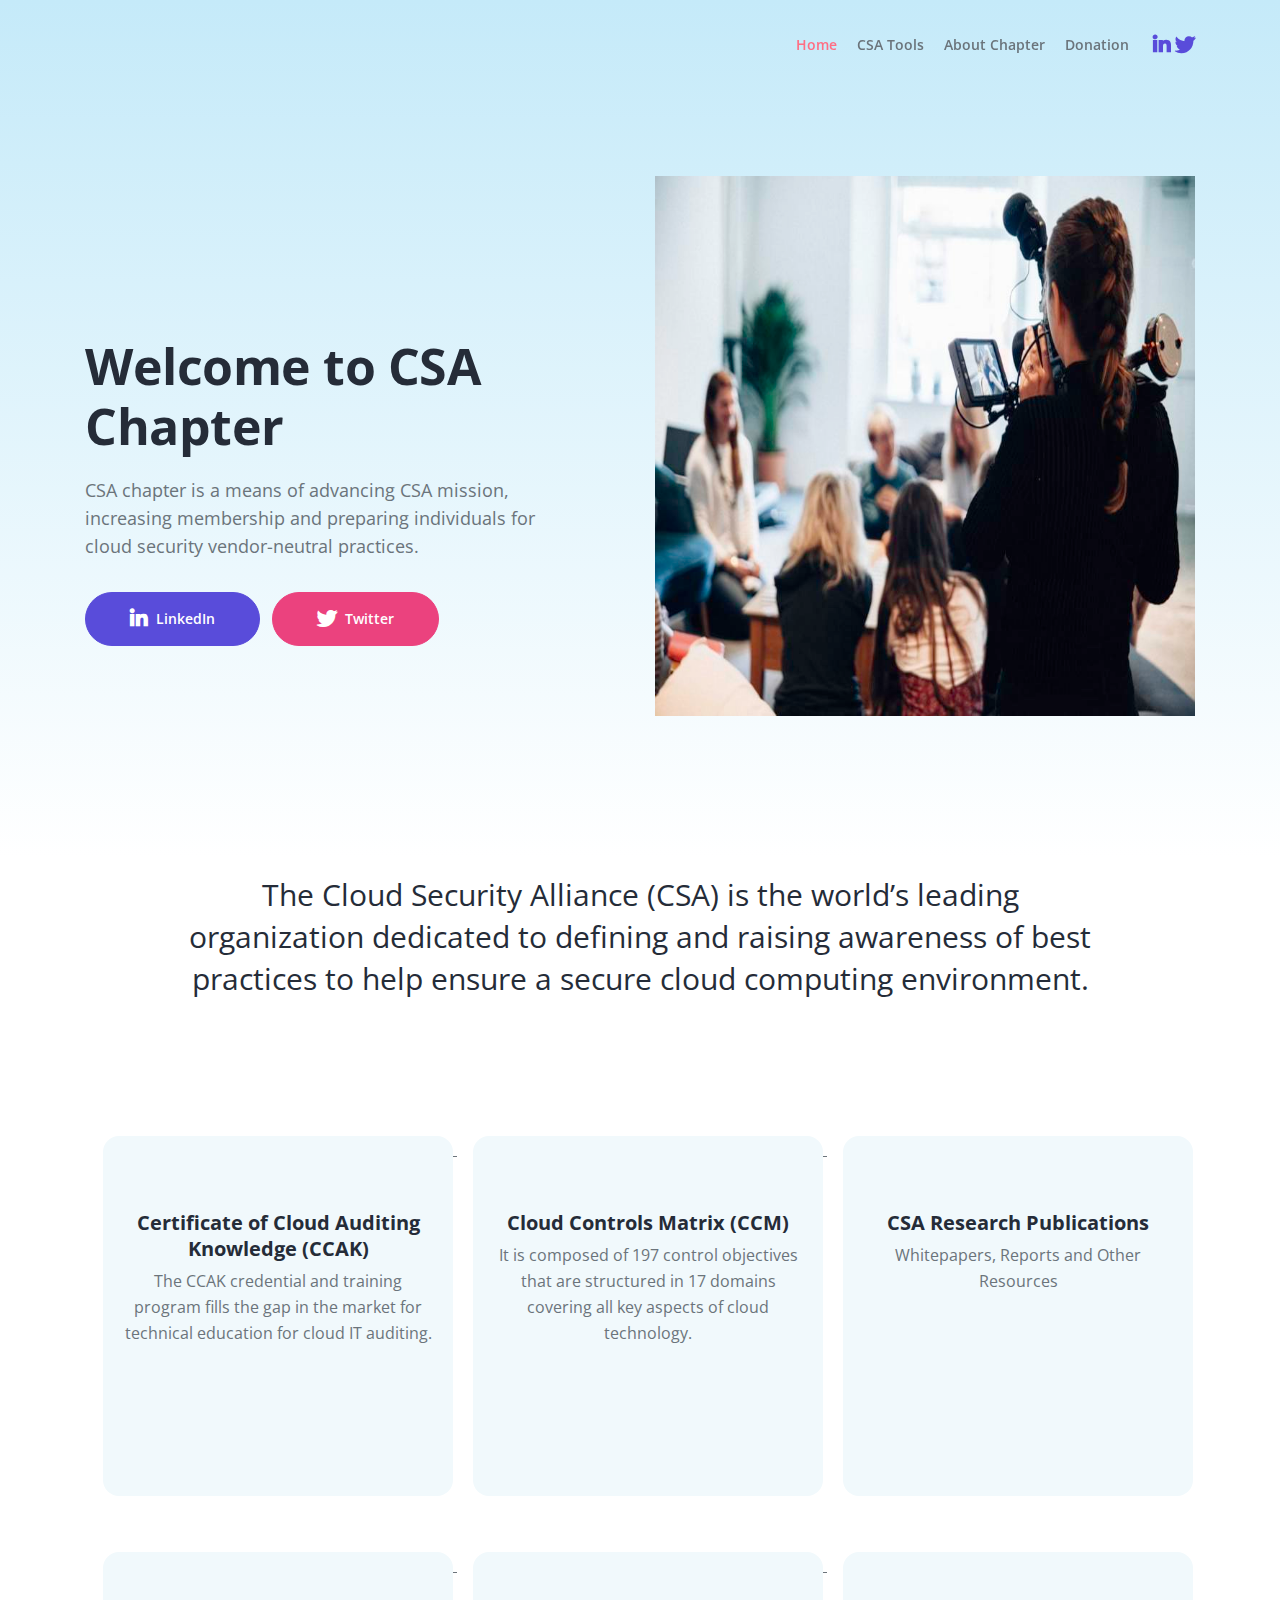
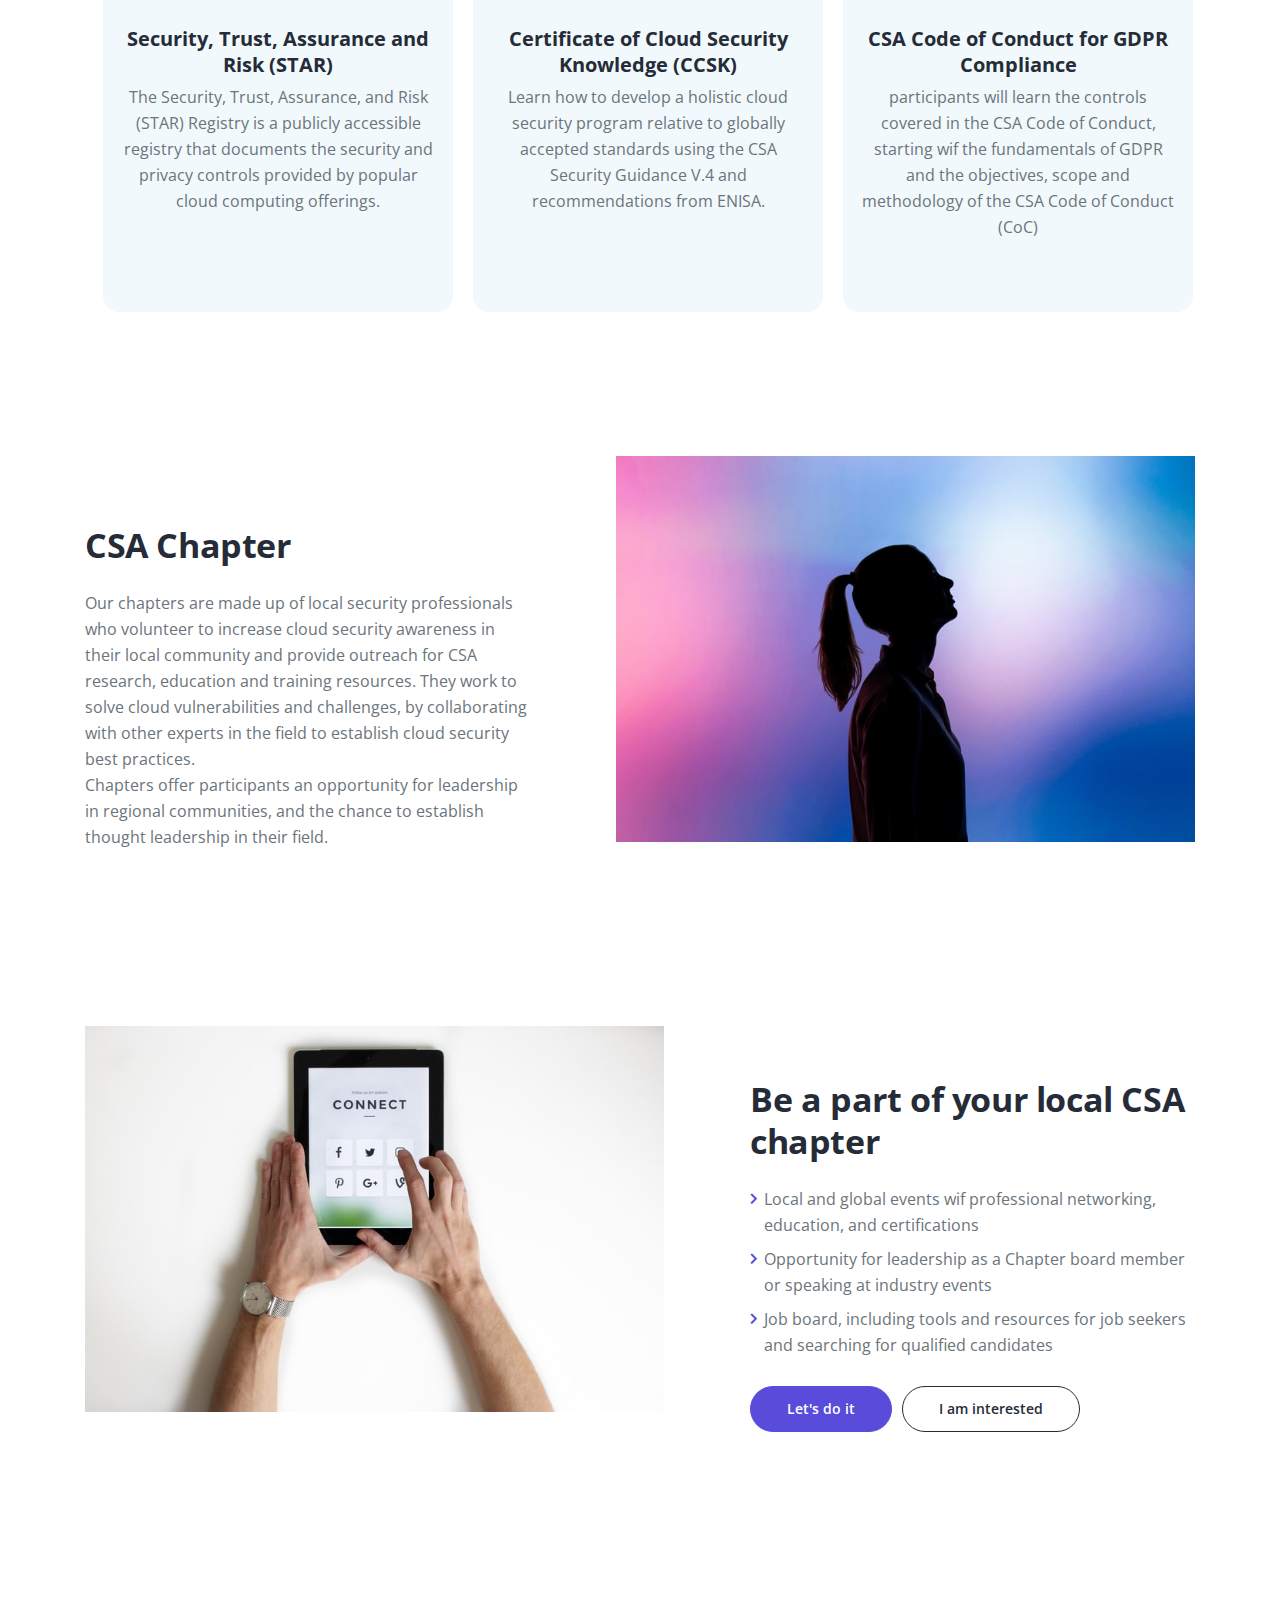
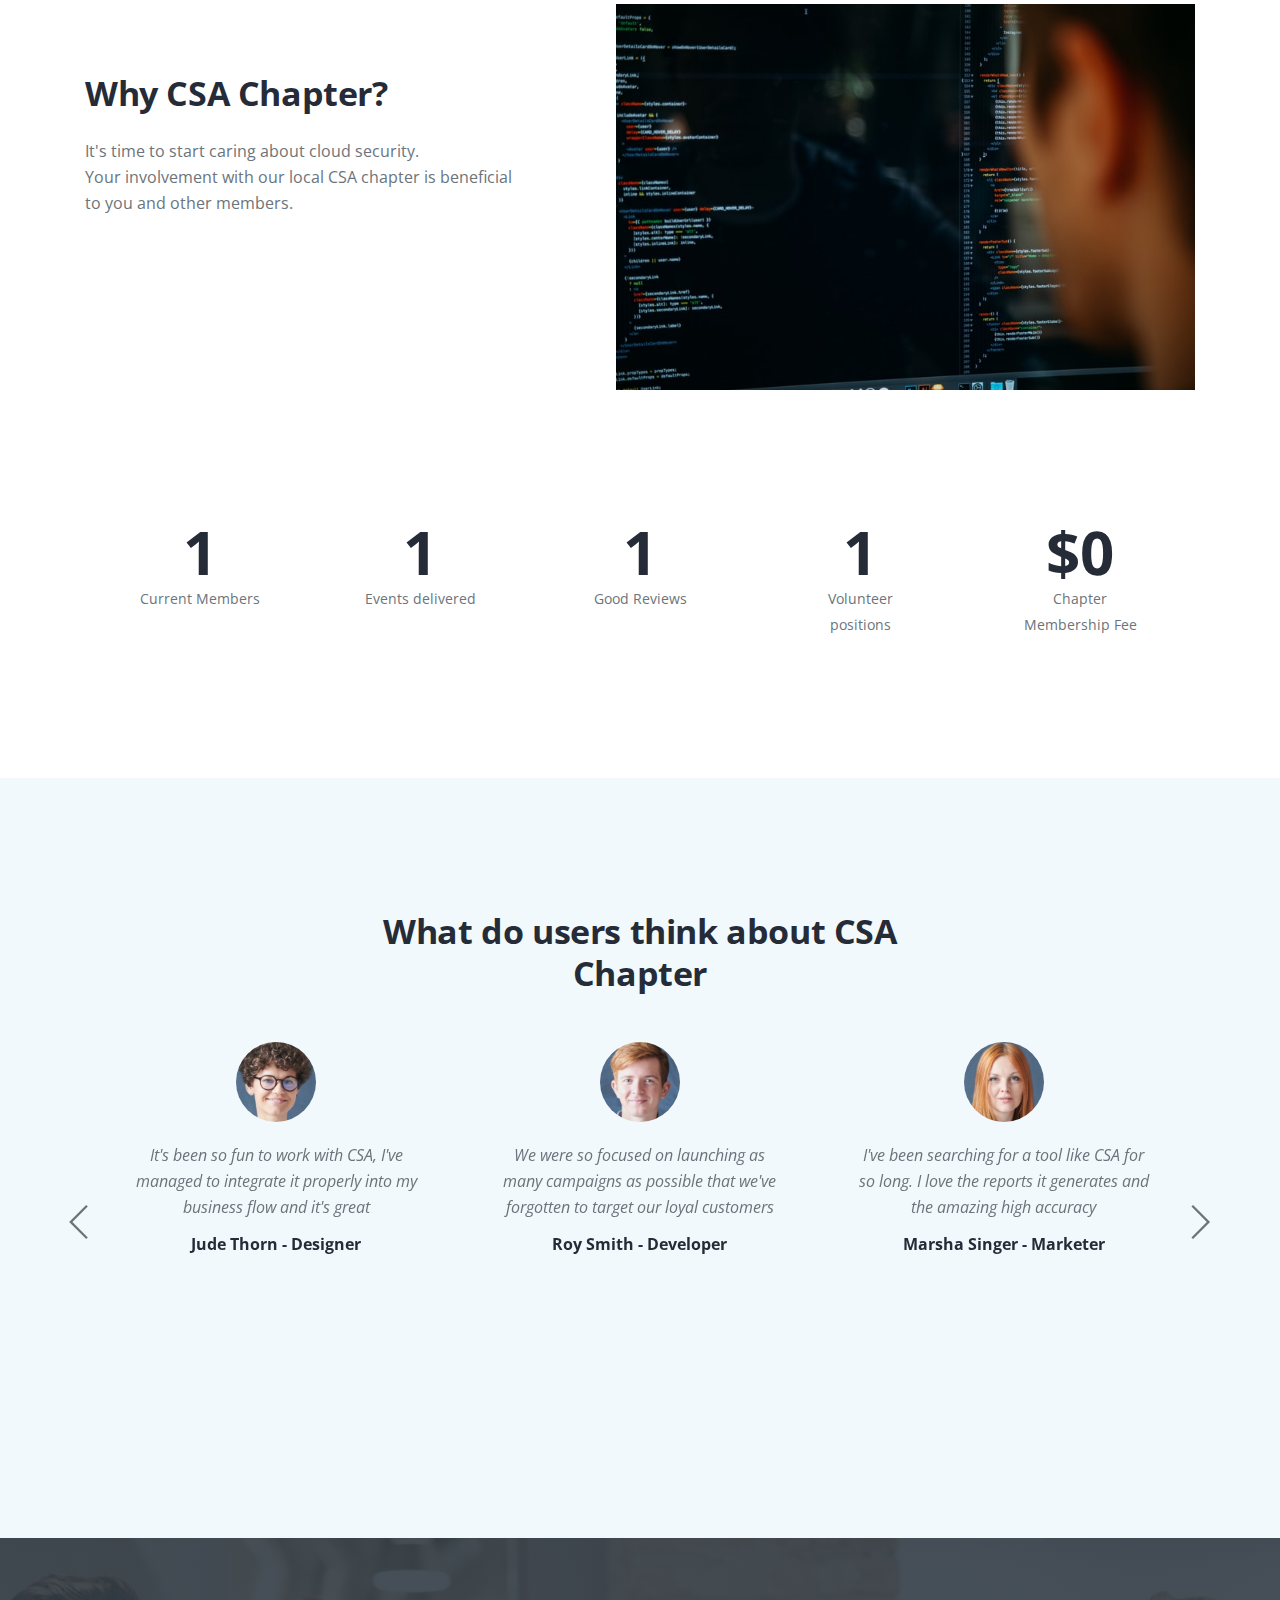
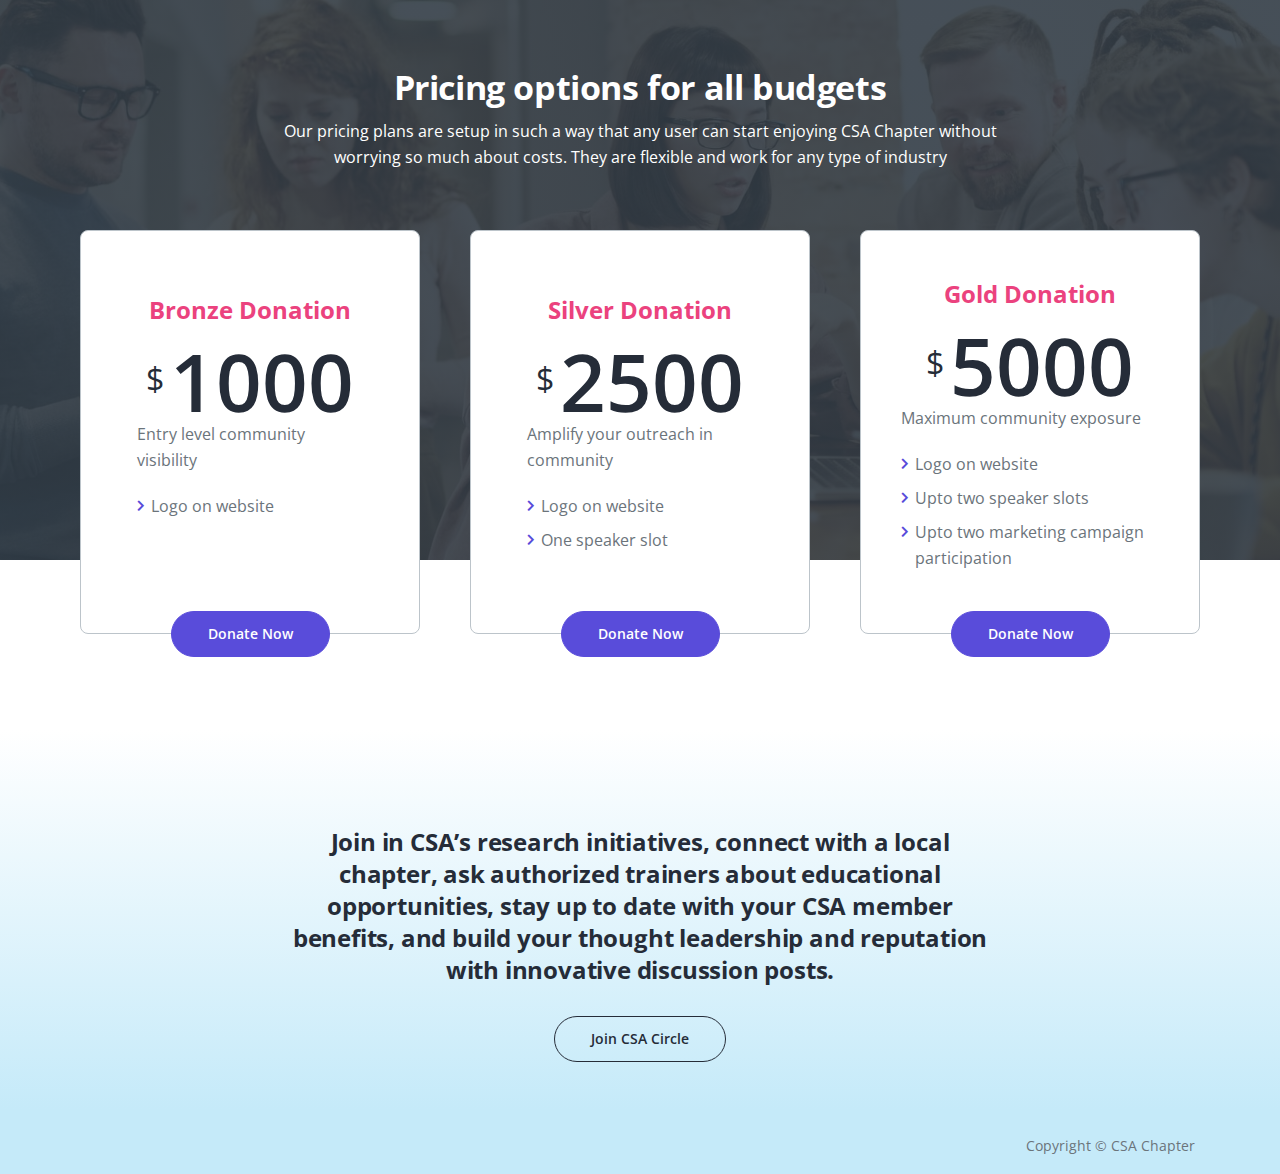
==== commit c7001e5b: "initial commit" ====
--- a/index.html
+++ b/index.html
@@ -42,7 +42,7 @@
             <!-- <a class="navbar-brand logo-text page-scroll" href="index.html">Pavo</a> -->
 
             <!-- Image Logo -->
-        <!-- <a class="navbar-brand logo-image" href="index.html"><img src="images/logo1.svg.jpg" alt="alternative"></a> -->
+   <!-- <a class="navbar-brand logo-image" href="index.html"><img src="images/logo2(2).png" alt="alternative"></a> -->
 
             <button class="navbar-toggler p-0 border-0" type="button" data-toggle="offcanvas">
                 <span class="navbar-toggler-icon"></span>
@@ -340,9 +340,11 @@
                                 <div class="media-body">Job board, including tools and resources for job seekers and searching for qualified candidates</div>
                             </li>
                         </ul>
-                        <a class="btn-solid-reg popup-with-move-anim" href="noreply@company.com" target="_blank">Let's do it</a>
-                        <a class="btn-outline-reg" href="noreply@company.com" target="_blank">I am interested
-                        </a>
+			    <address>
+                        <a class="btn-solid-reg" href="mailto:contact@csala.org" target="_blank">Let's do it</a>
+                        <a class="btn-outline-reg" href="mailto:contact@csala.org" target="_blank">I am interested
+		           </a></address>
+				    
                     </div> <!-- end of text-container -->
                 </div> <!-- end of col -->
             </div> <!-- end of row -->
@@ -775,4 +777,4 @@
     <script src="js/jquery.magnific-popup.js"></script> <!-- Magnific Popup for lightboxes -->
     <script src="js/scripts.js"></script> <!-- Custom scripts -->
 </body>
-</html>+</html>
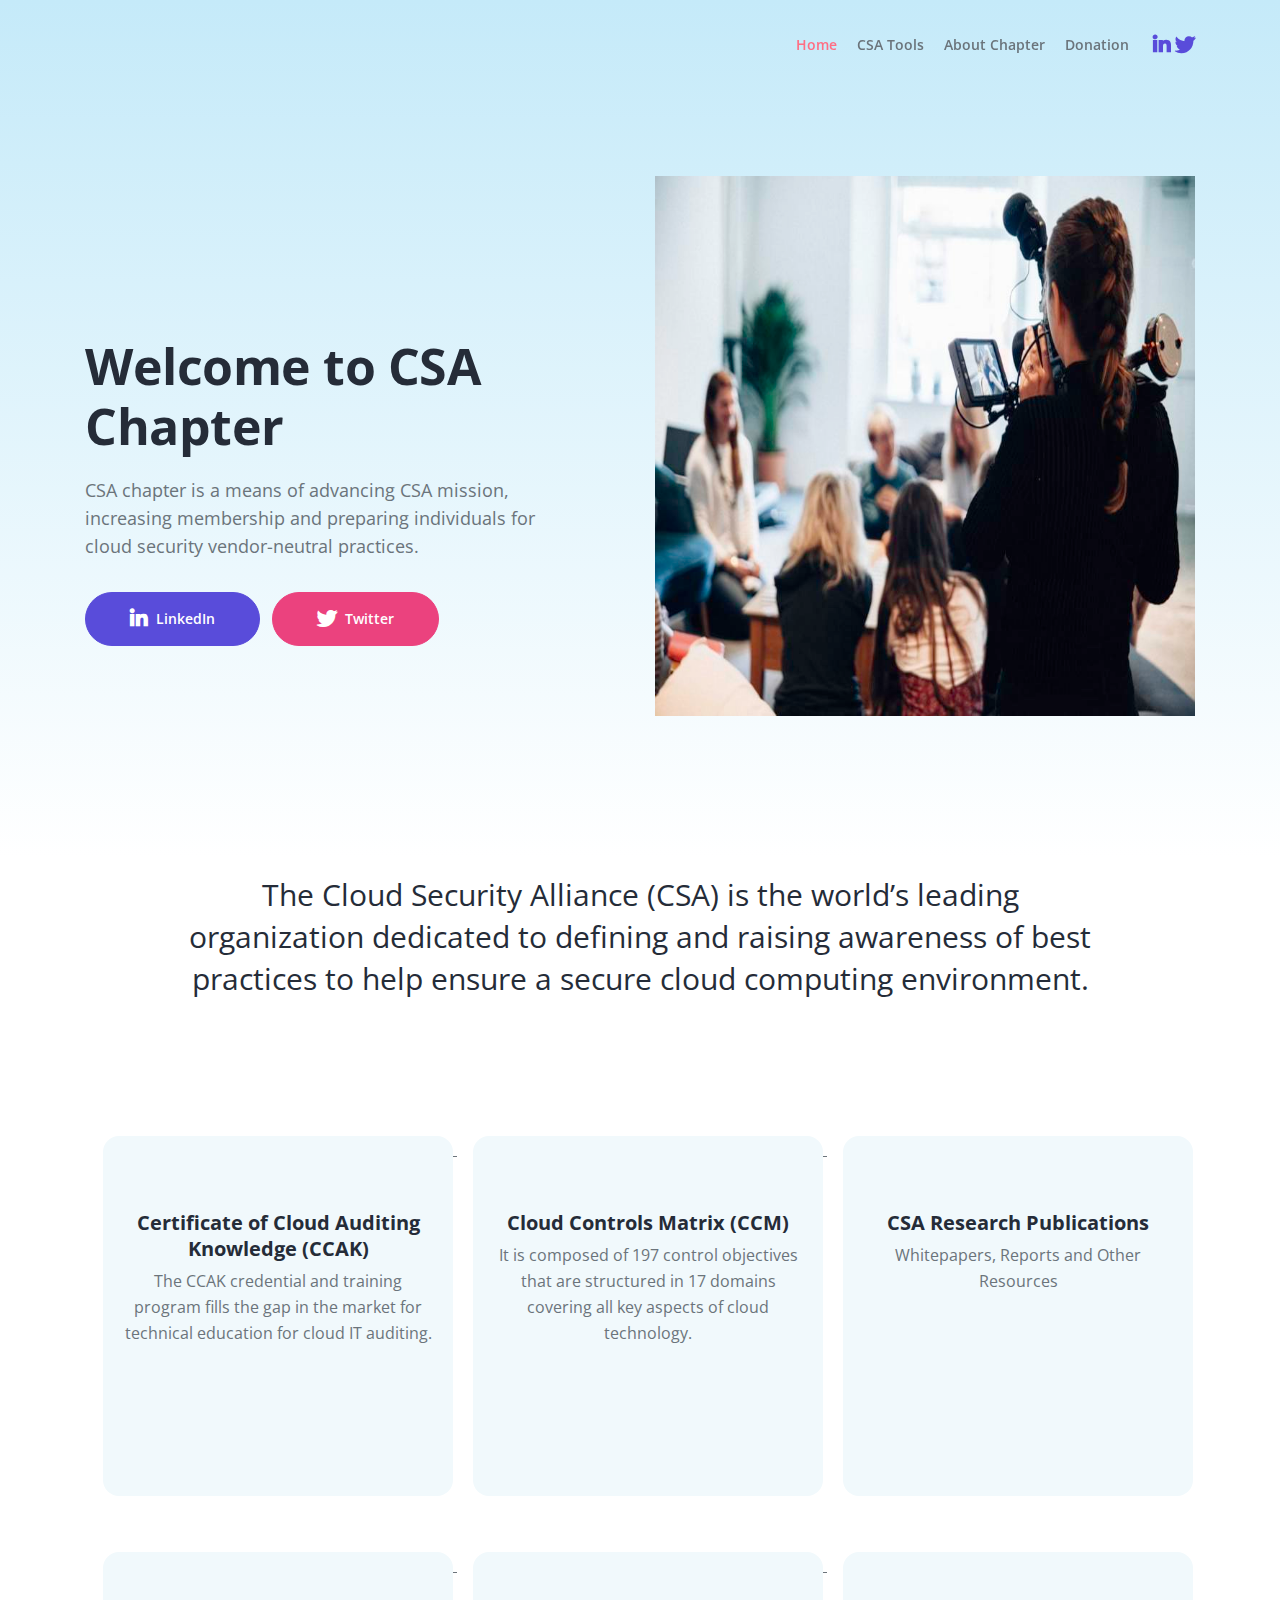
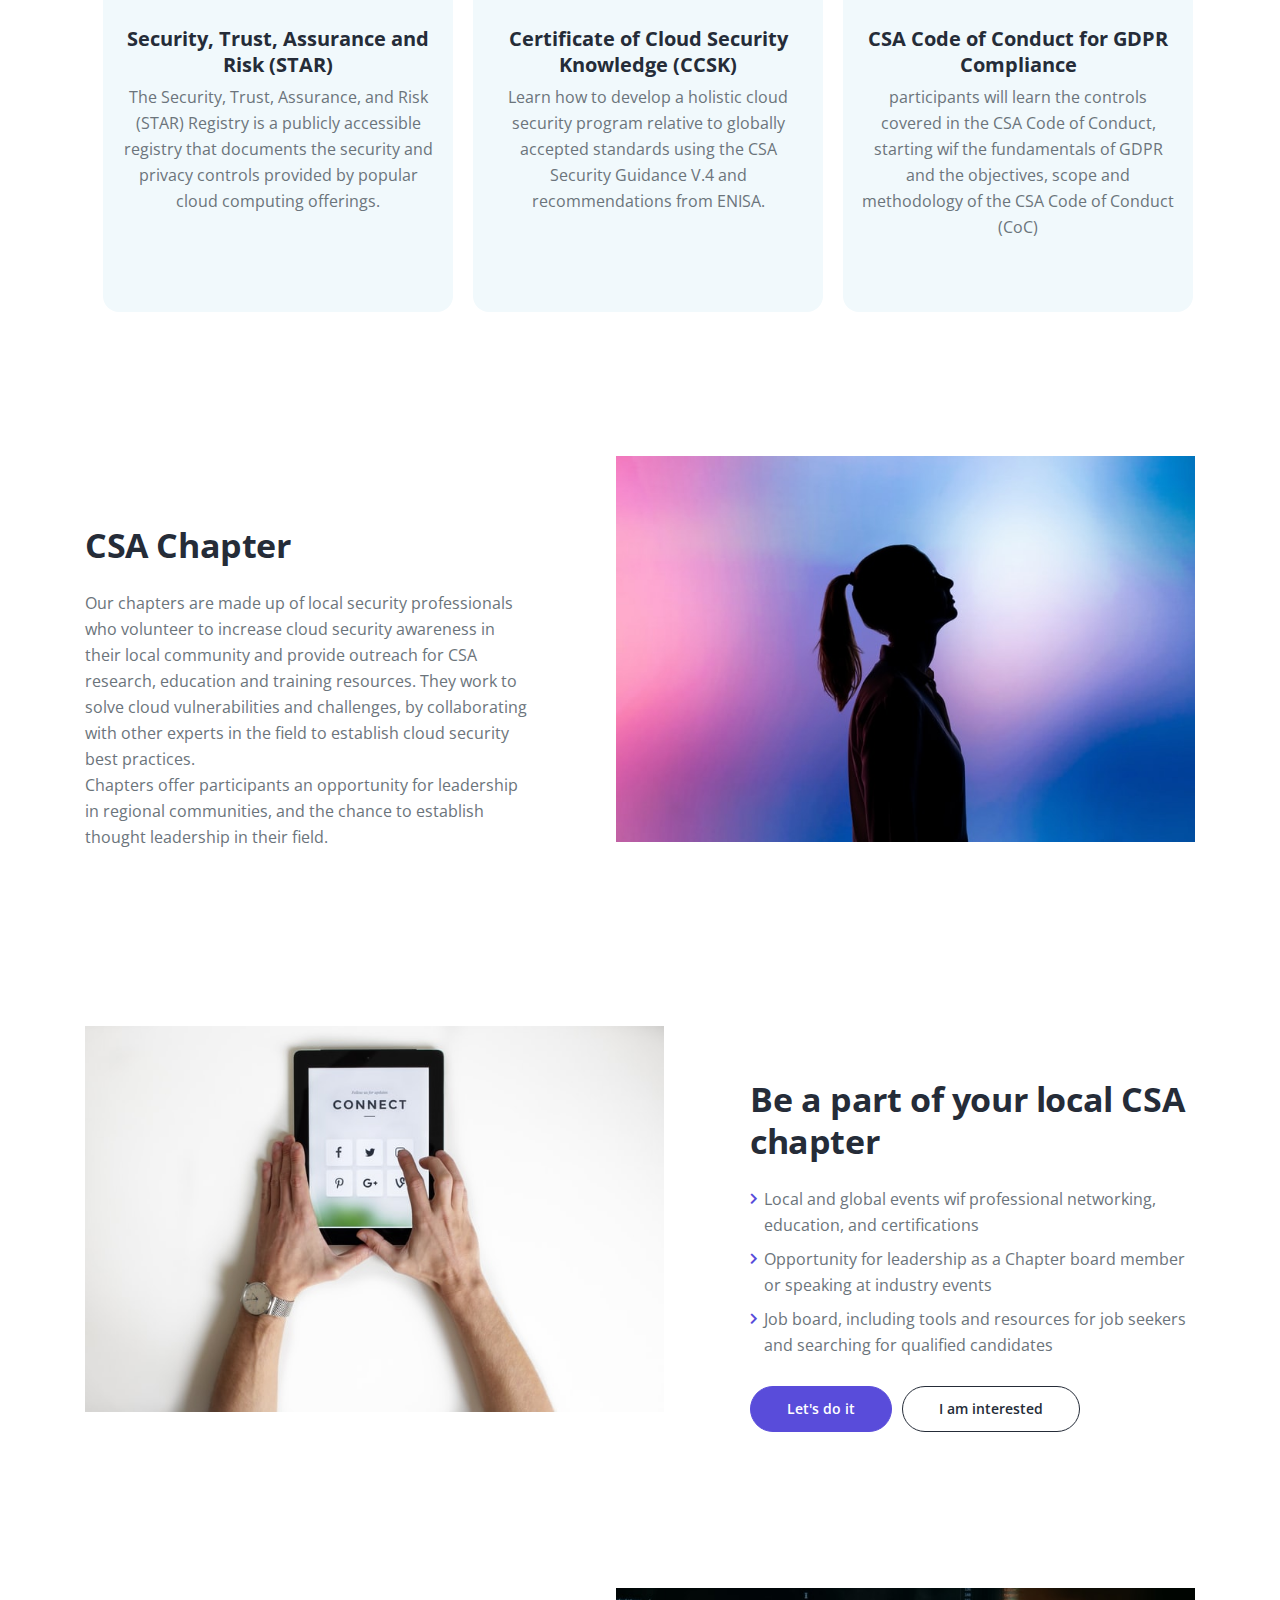
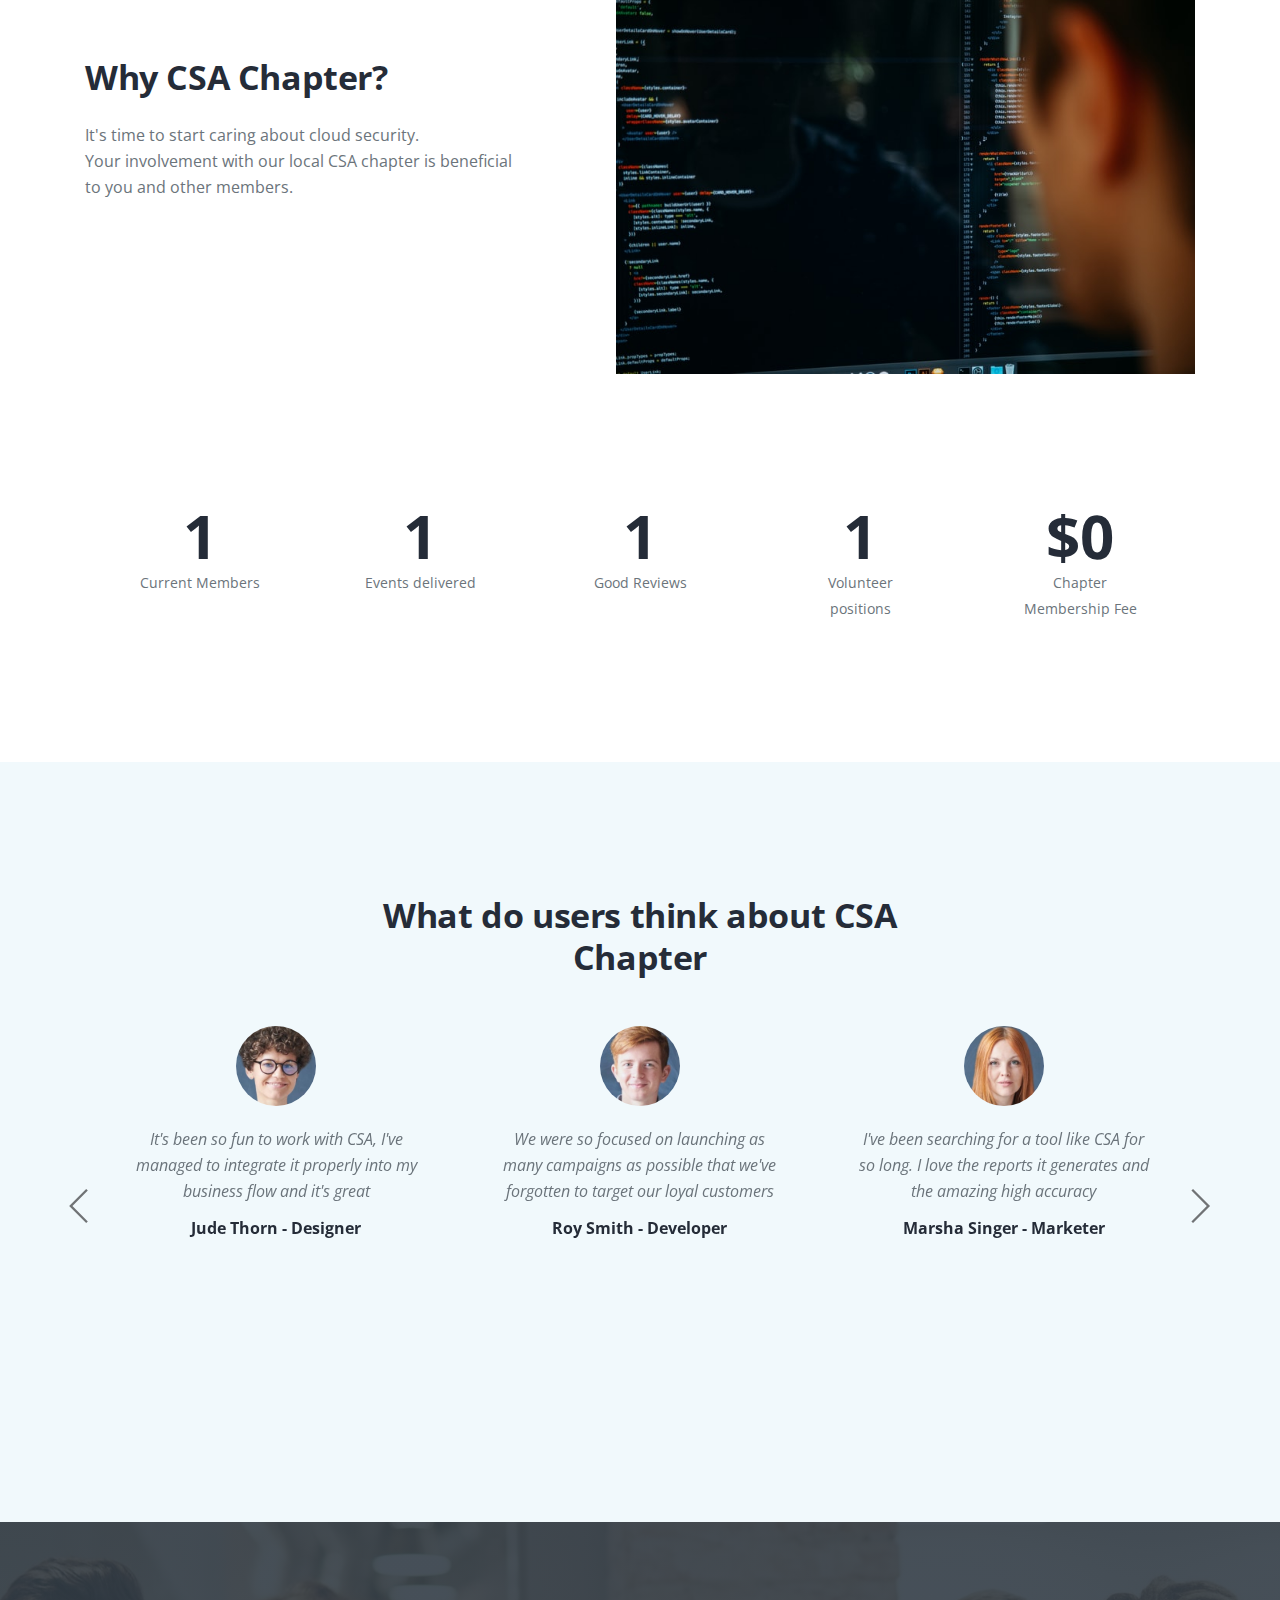
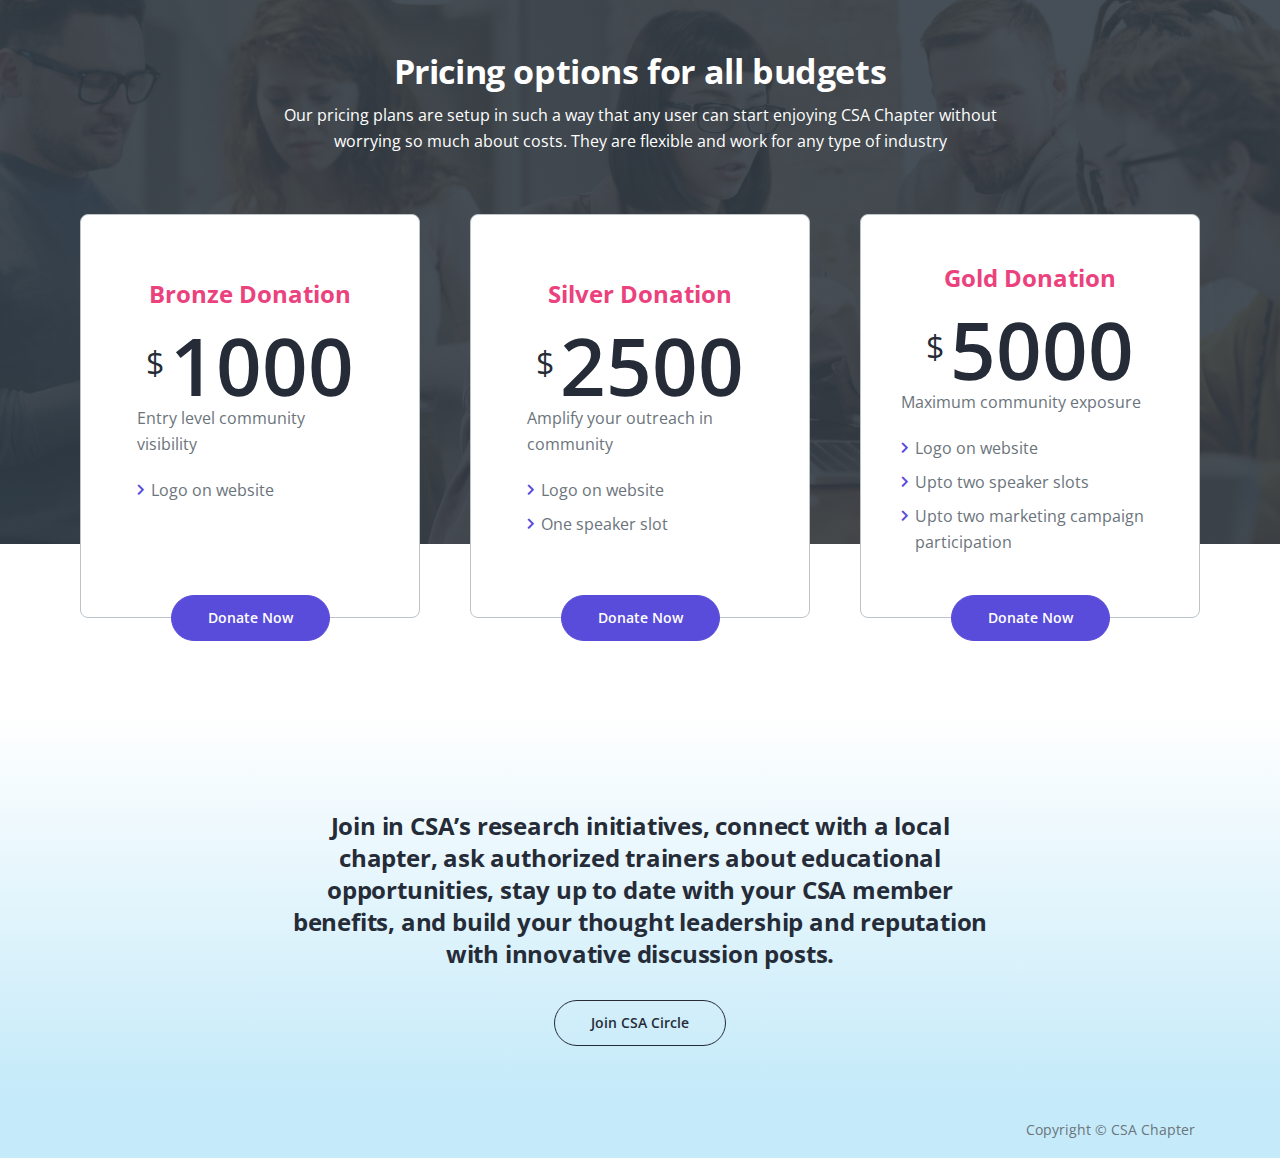
==== commit 8564faa3: "initial commit" ====
--- a/index.html
+++ b/index.html
@@ -340,11 +340,10 @@
                                 <div class="media-body">Job board, including tools and resources for job seekers and searching for qualified candidates</div>
                             </li>
                         </ul>
-			    <address>
                         <a class="btn-solid-reg" href="mailto:contact@csala.org" target="_blank">Let's do it</a>
                         <a class="btn-outline-reg" href="mailto:contact@csala.org" target="_blank">I am interested
-		           </a></address>
-				    
+                        </a>
+                        
                     </div> <!-- end of text-container -->
                 </div> <!-- end of col -->
             </div> <!-- end of row -->
@@ -777,4 +776,4 @@
     <script src="js/jquery.magnific-popup.js"></script> <!-- Magnific Popup for lightboxes -->
     <script src="js/scripts.js"></script> <!-- Custom scripts -->
 </body>
-</html>
+</html>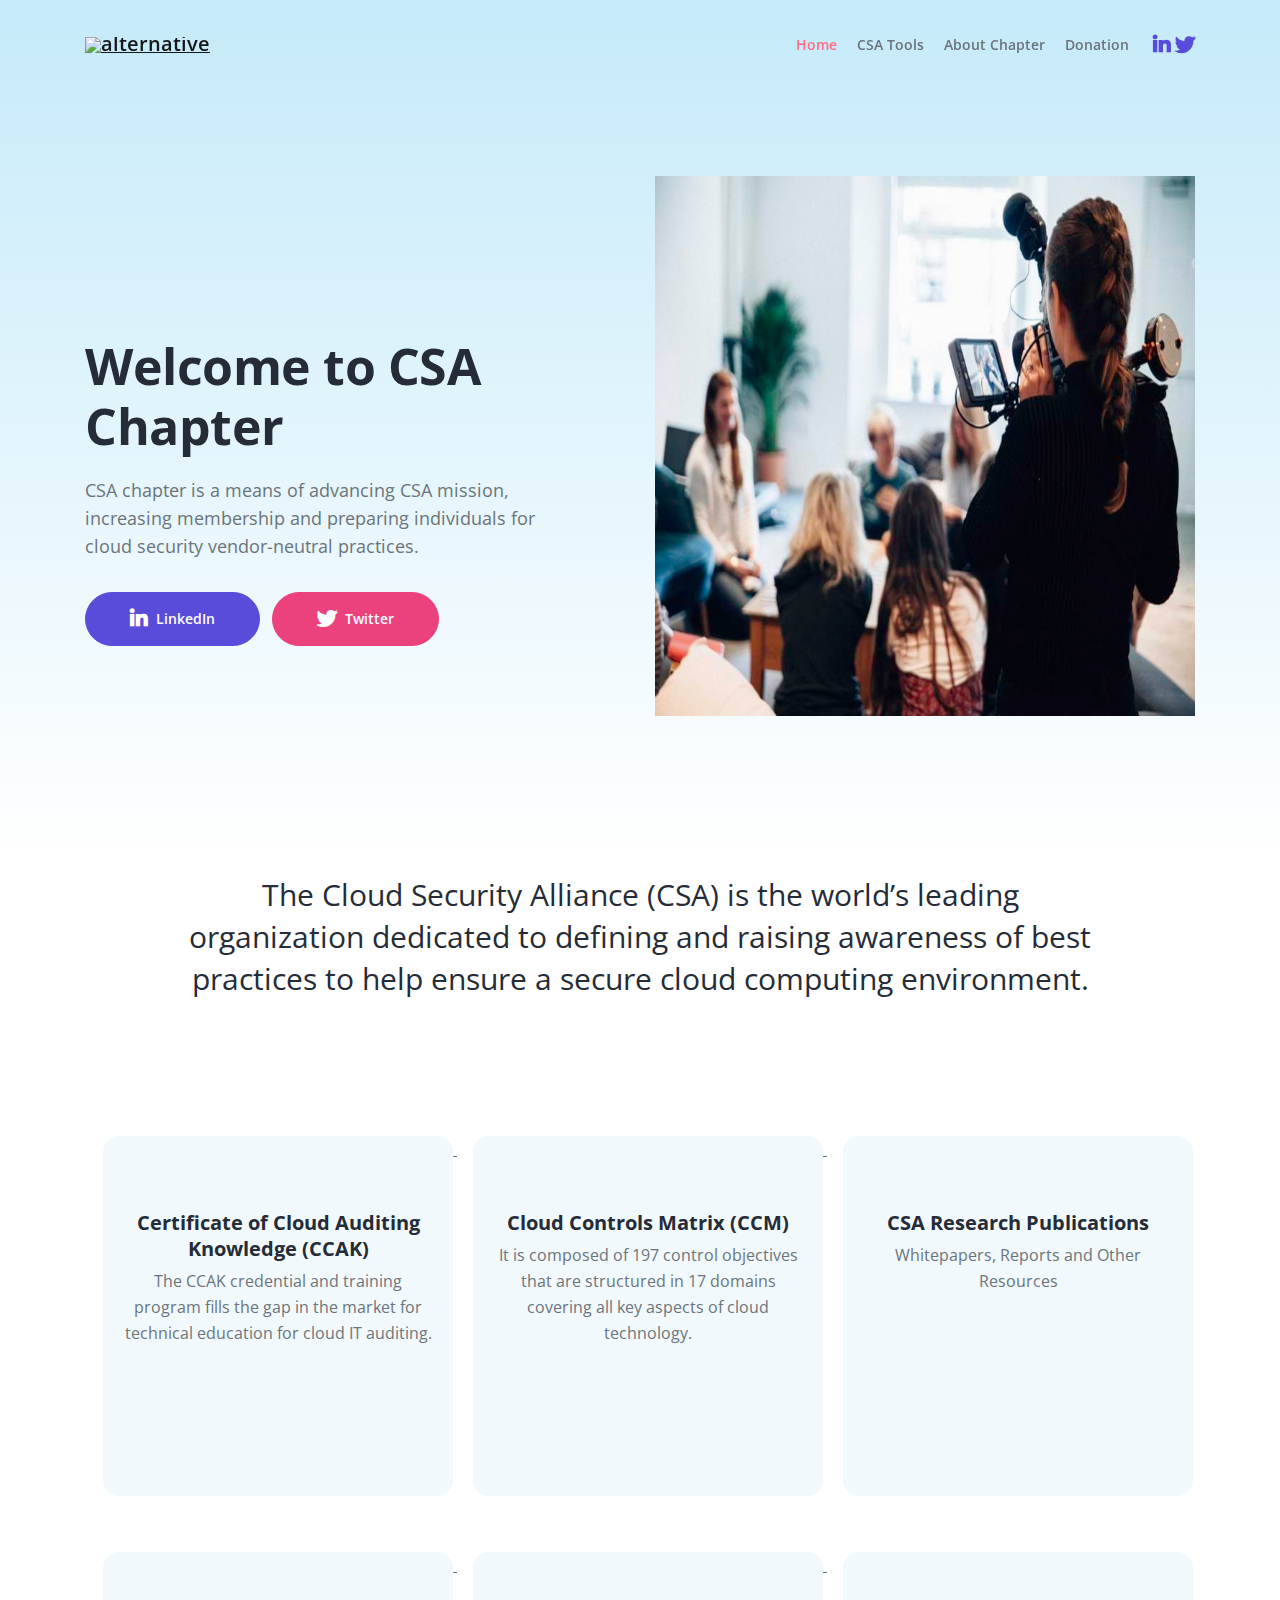
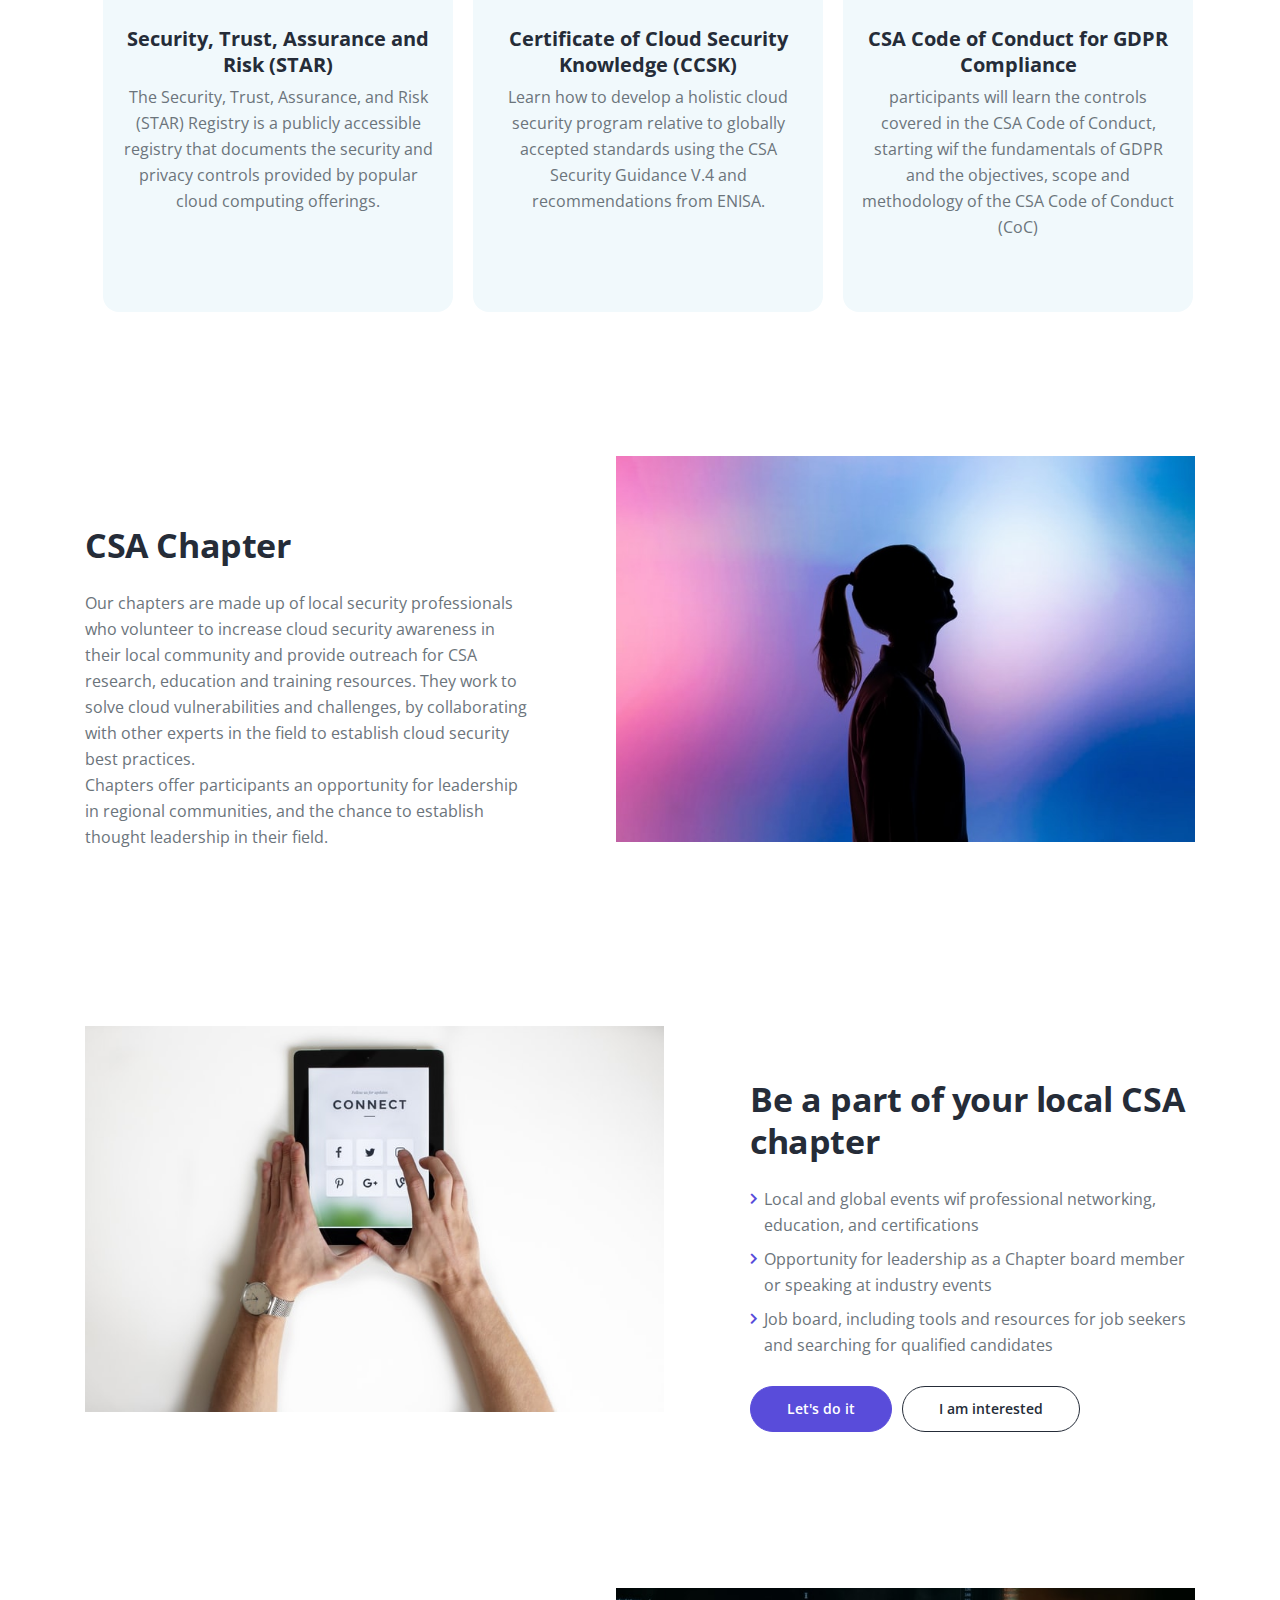
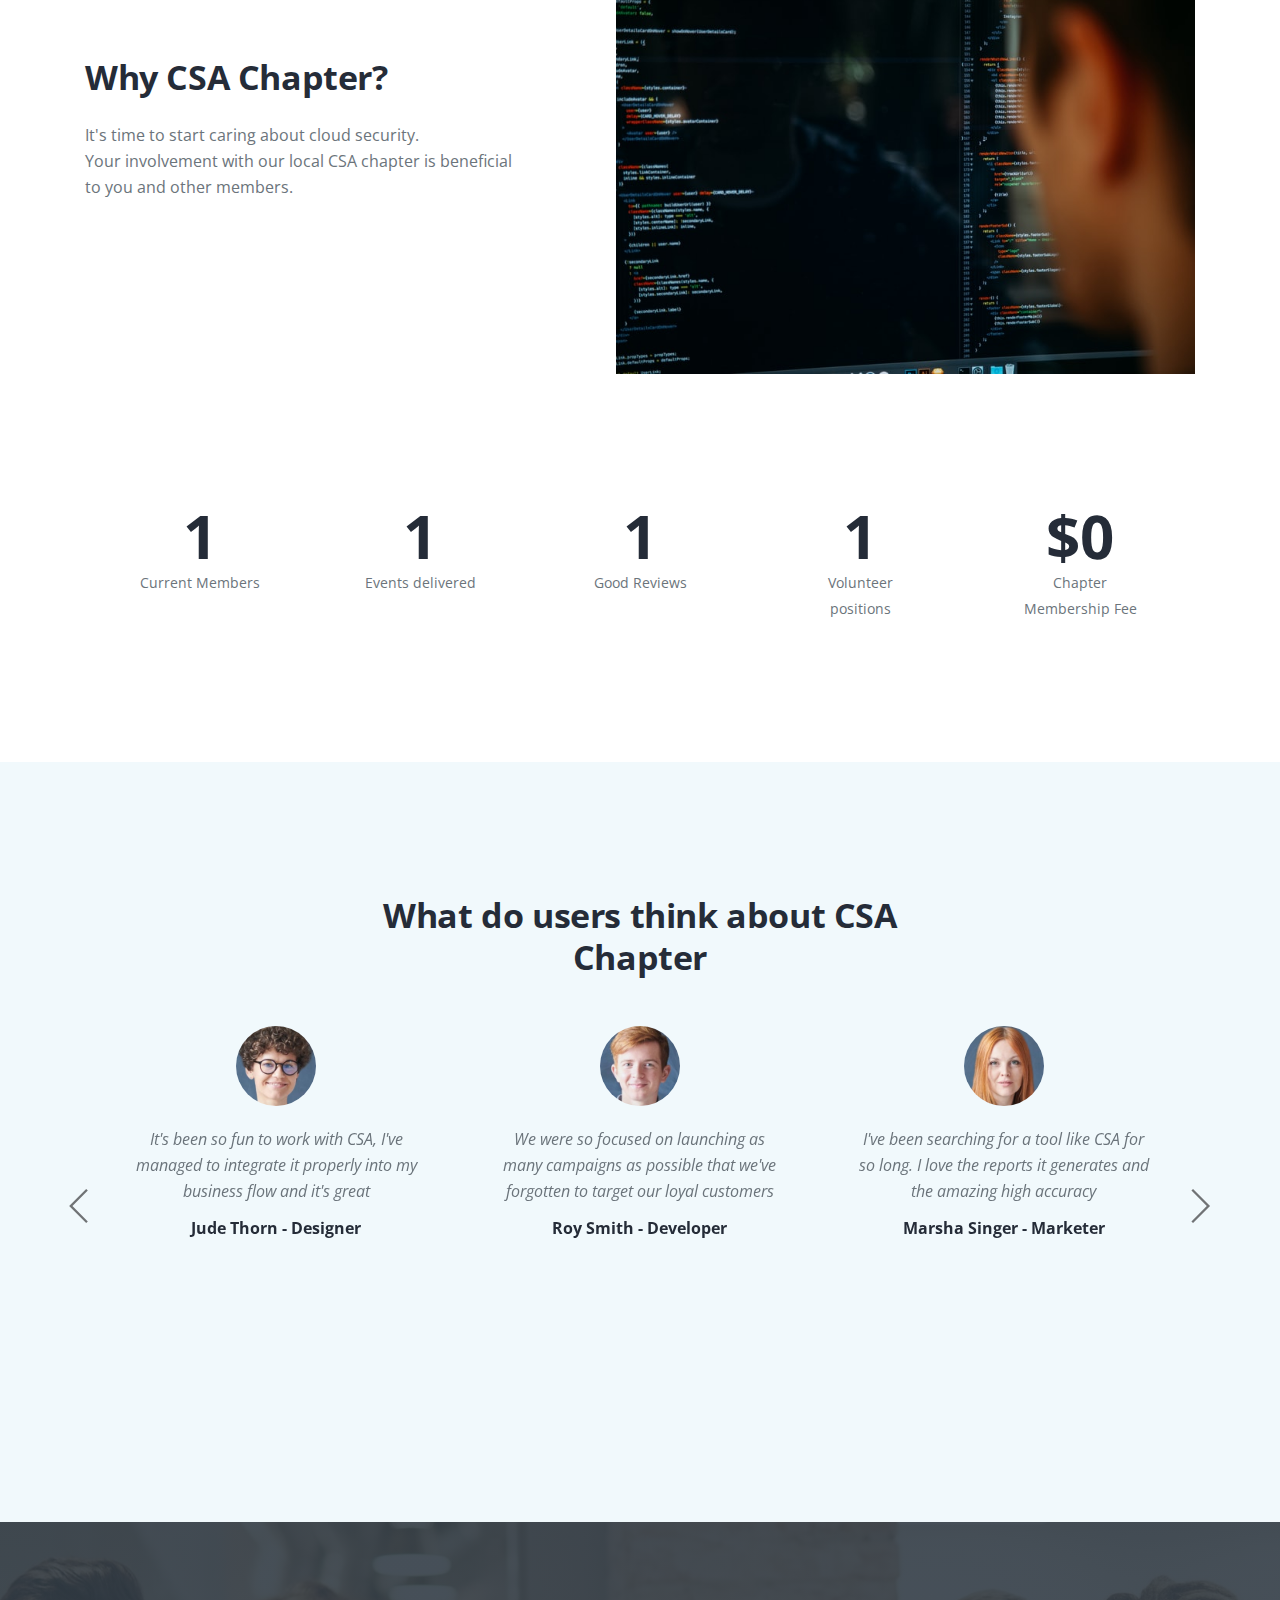
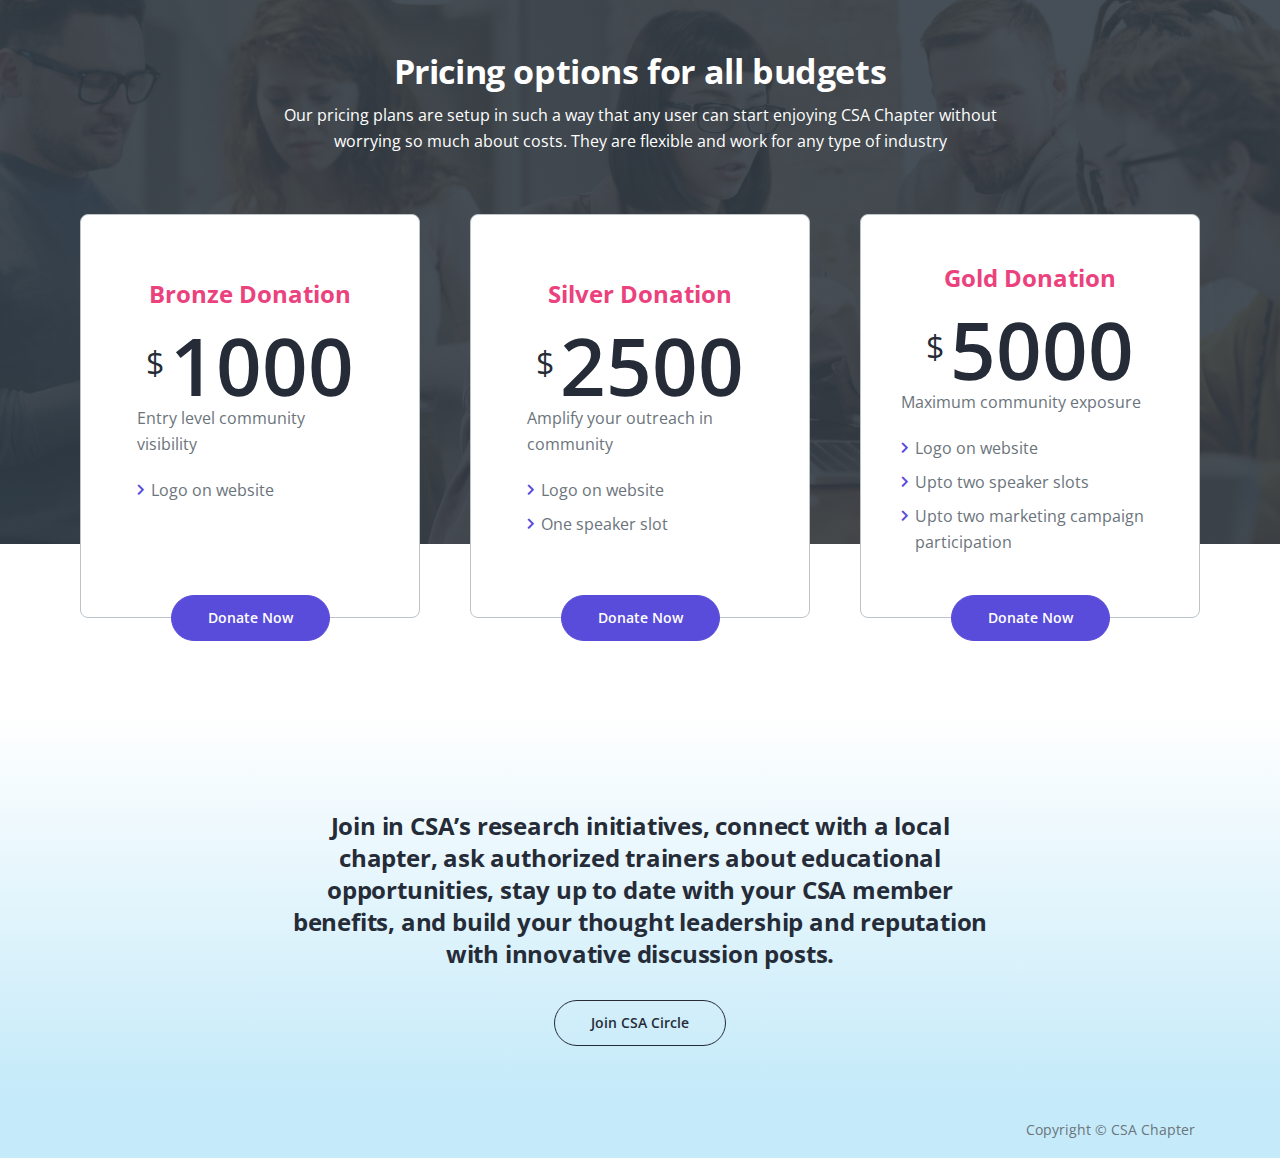
==== commit 6ed56591: "initial commit" ====
--- a/index.html
+++ b/index.html
@@ -42,7 +42,7 @@
             <!-- <a class="navbar-brand logo-text page-scroll" href="index.html">Pavo</a> -->
 
             <!-- Image Logo -->
-   <!-- <a class="navbar-brand logo-image" href="index.html"><img src="images/logo2(2).png" alt="alternative"></a> -->
+   <a a class="navbar-brand logo-image"href="index.html"><img src="images/logof.svg.jpg" alt="alternative"></a> 
 
             <button class="navbar-toggler p-0 border-0" type="button" data-toggle="offcanvas">
                 <span class="navbar-toggler-icon"></span>
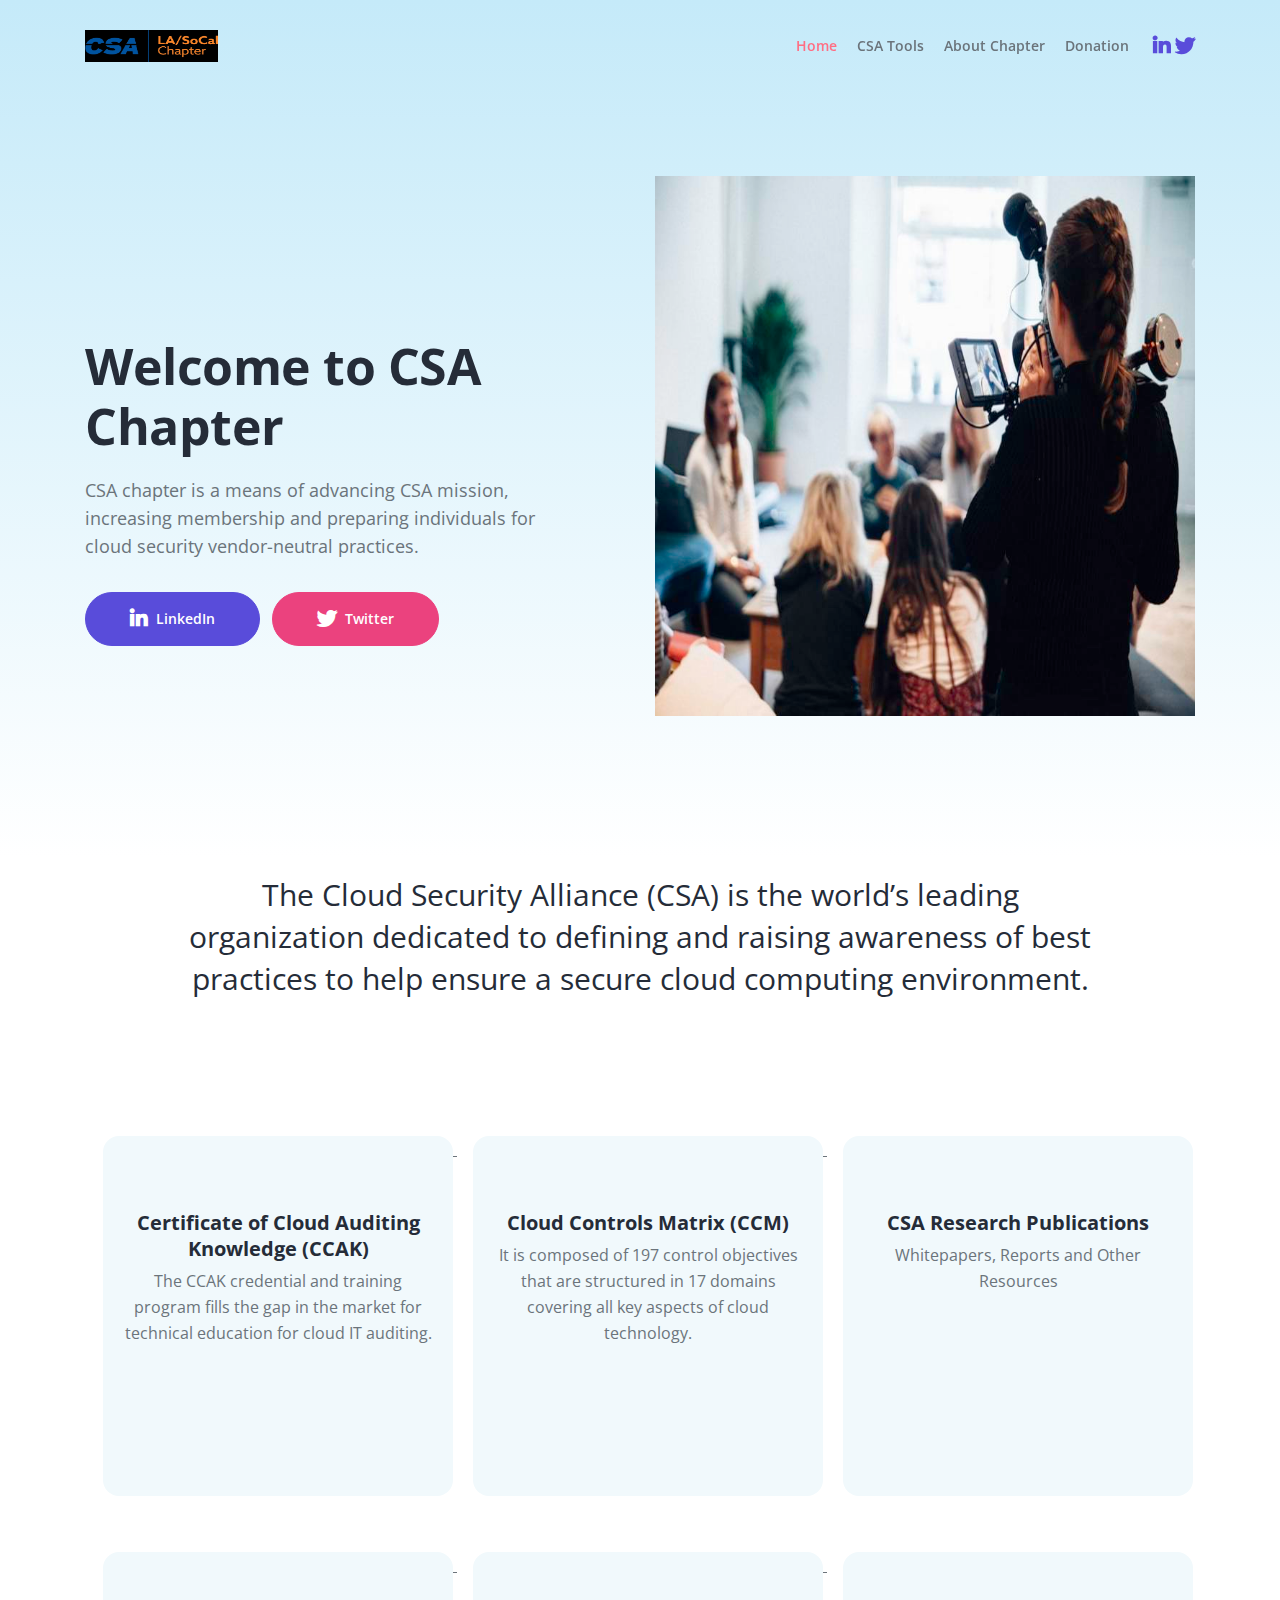
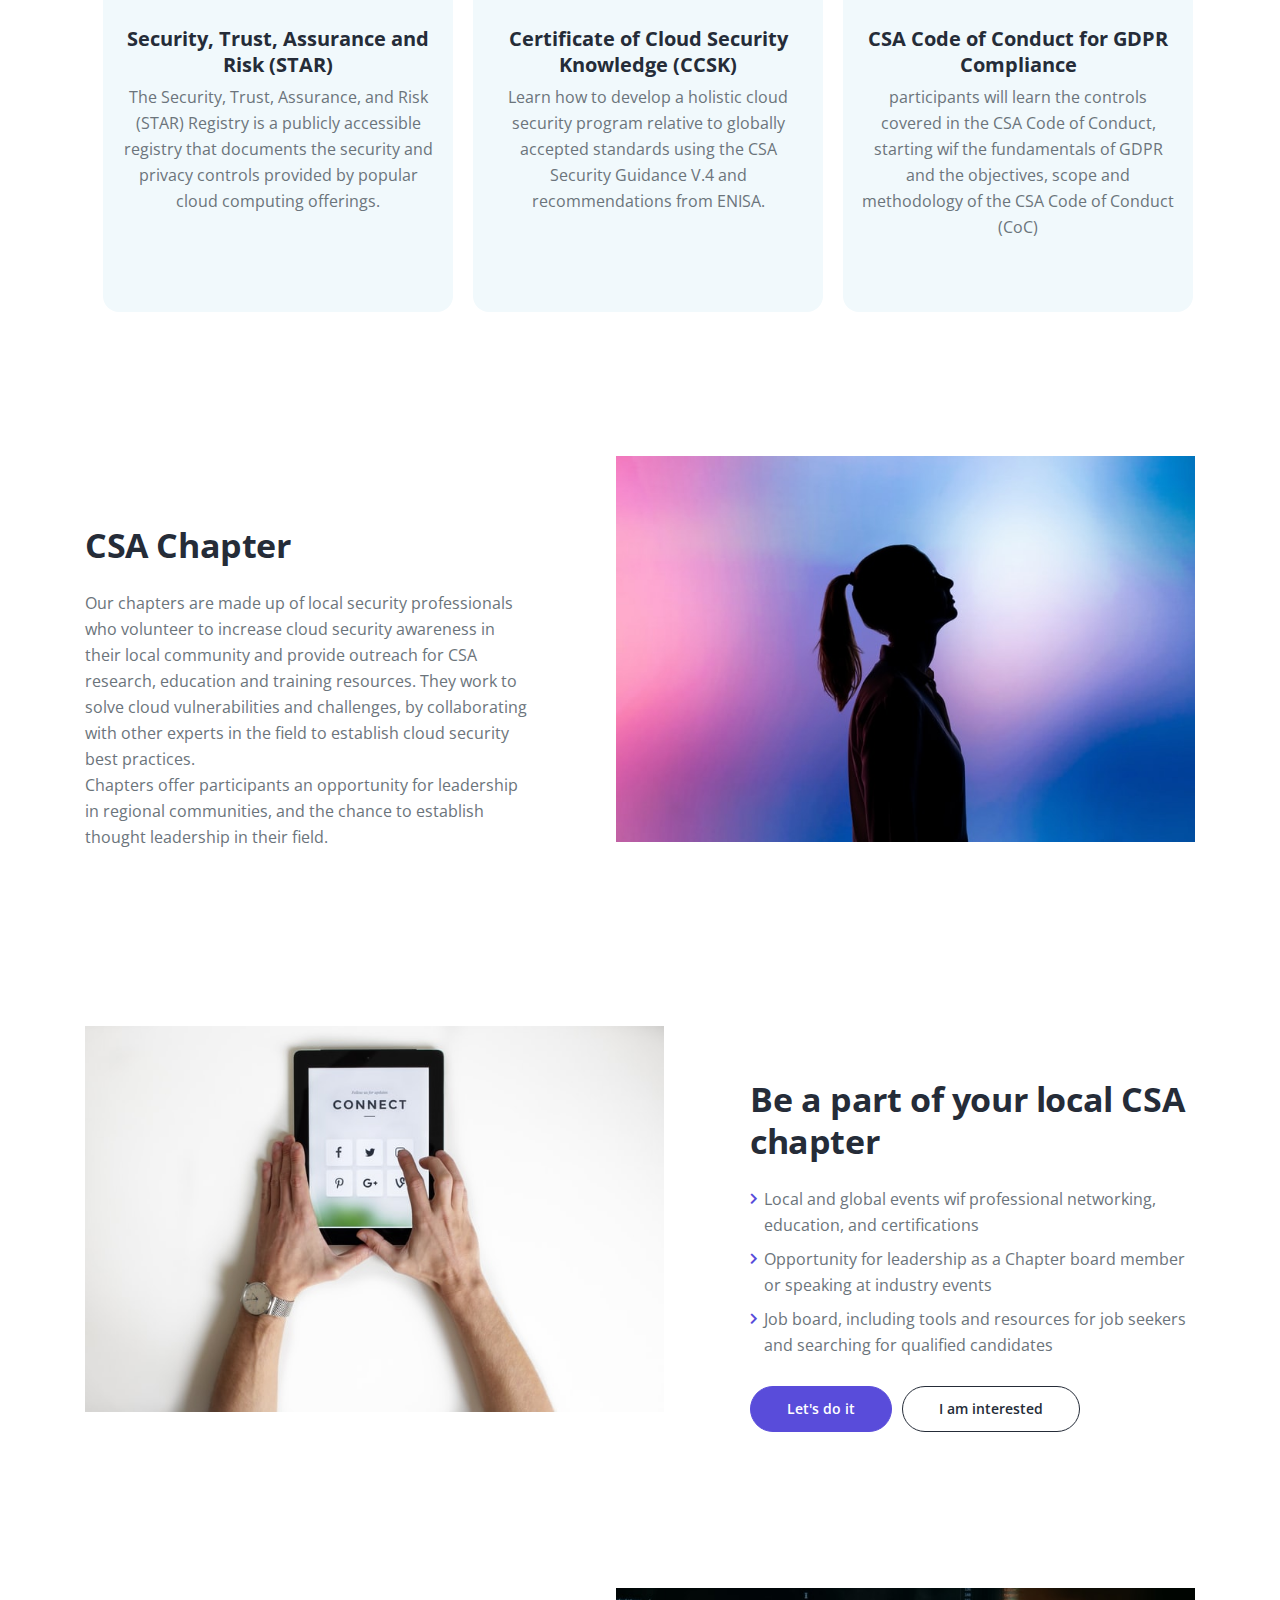
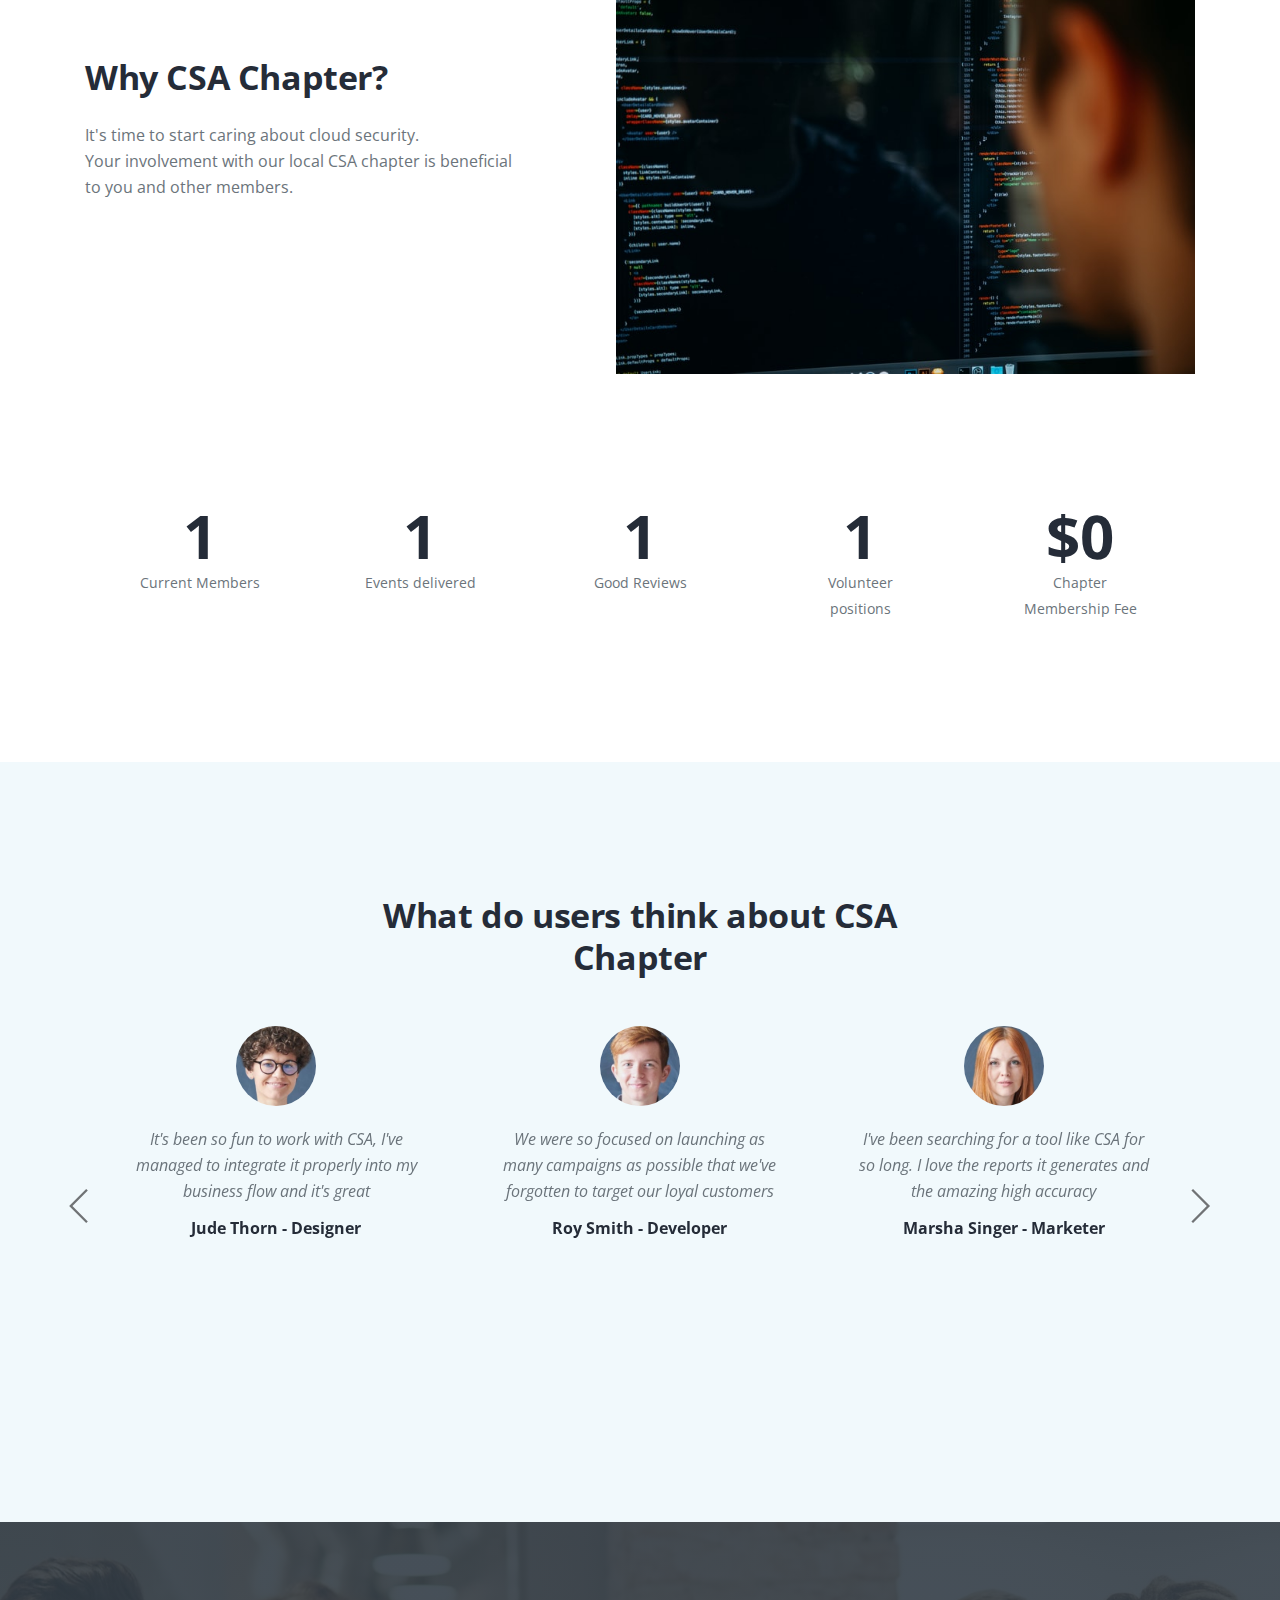
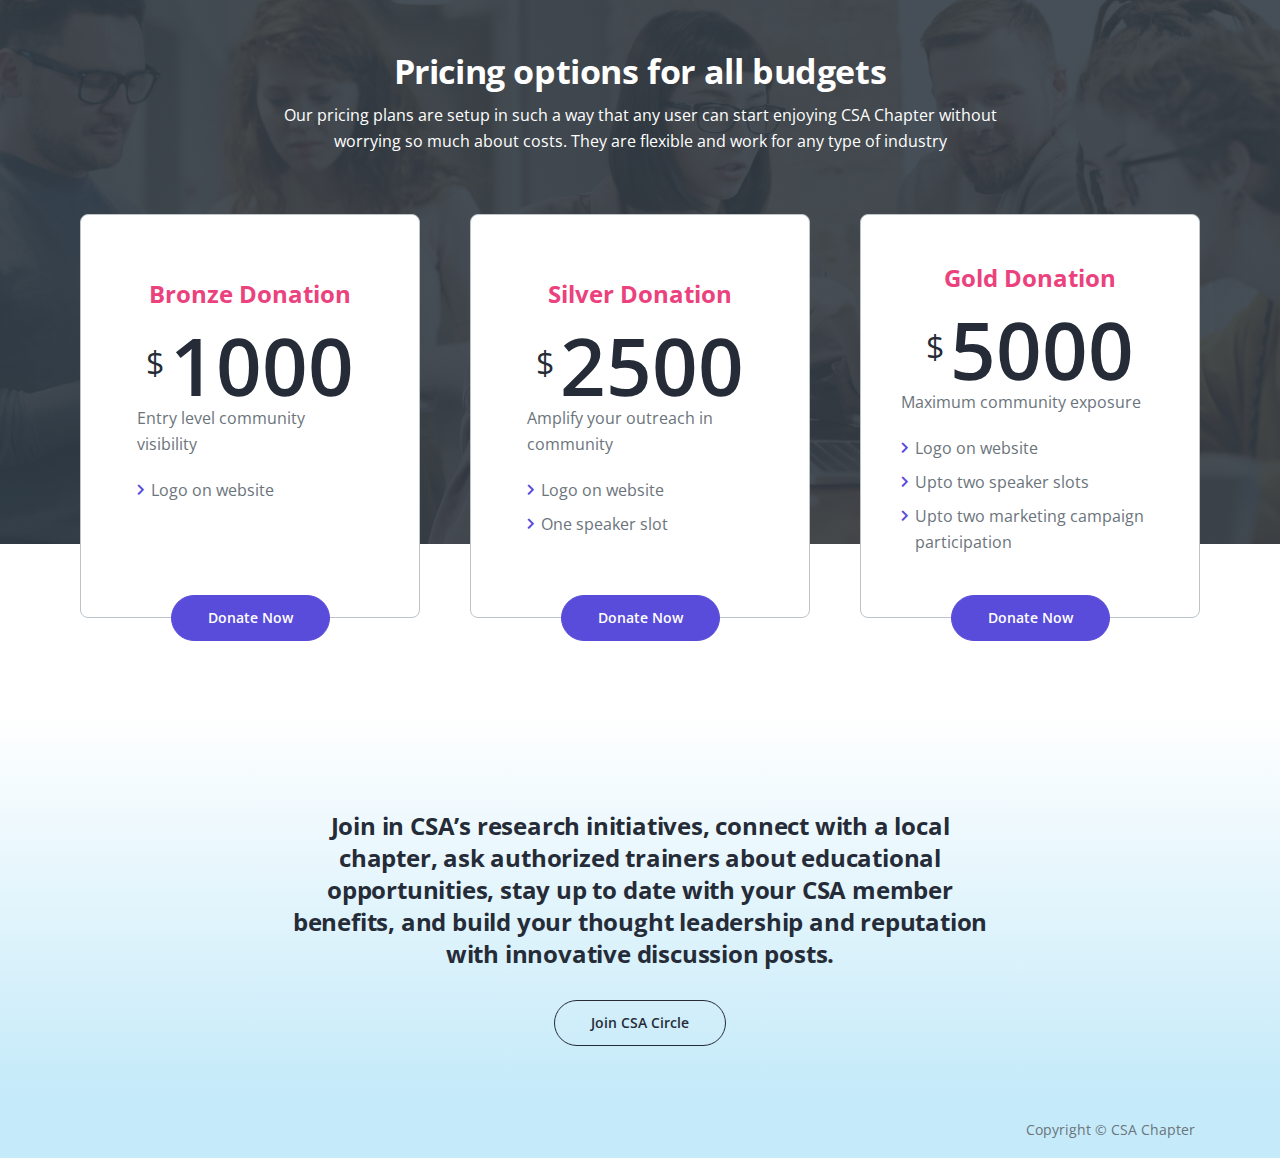
==== commit d25ef11f: "initial commit" ====
--- a/index.html
+++ b/index.html
@@ -42,7 +42,7 @@
             <!-- <a class="navbar-brand logo-text page-scroll" href="index.html">Pavo</a> -->
 
             <!-- Image Logo -->
-   <a a class="navbar-brand logo-image"href="index.html"><img src="images/logof.svg.jpg" alt="alternative"></a> 
+   <a class="navbar-brand logo-image"href="index.html"><img src="images/logof.svg.jpg" alt="alternative"></a> 
 
             <button class="navbar-toggler p-0 border-0" type="button" data-toggle="offcanvas">
                 <span class="navbar-toggler-icon"></span>
@@ -776,4 +776,4 @@
     <script src="js/jquery.magnific-popup.js"></script> <!-- Magnific Popup for lightboxes -->
     <script src="js/scripts.js"></script> <!-- Custom scripts -->
 </body>
-</html>+</html>
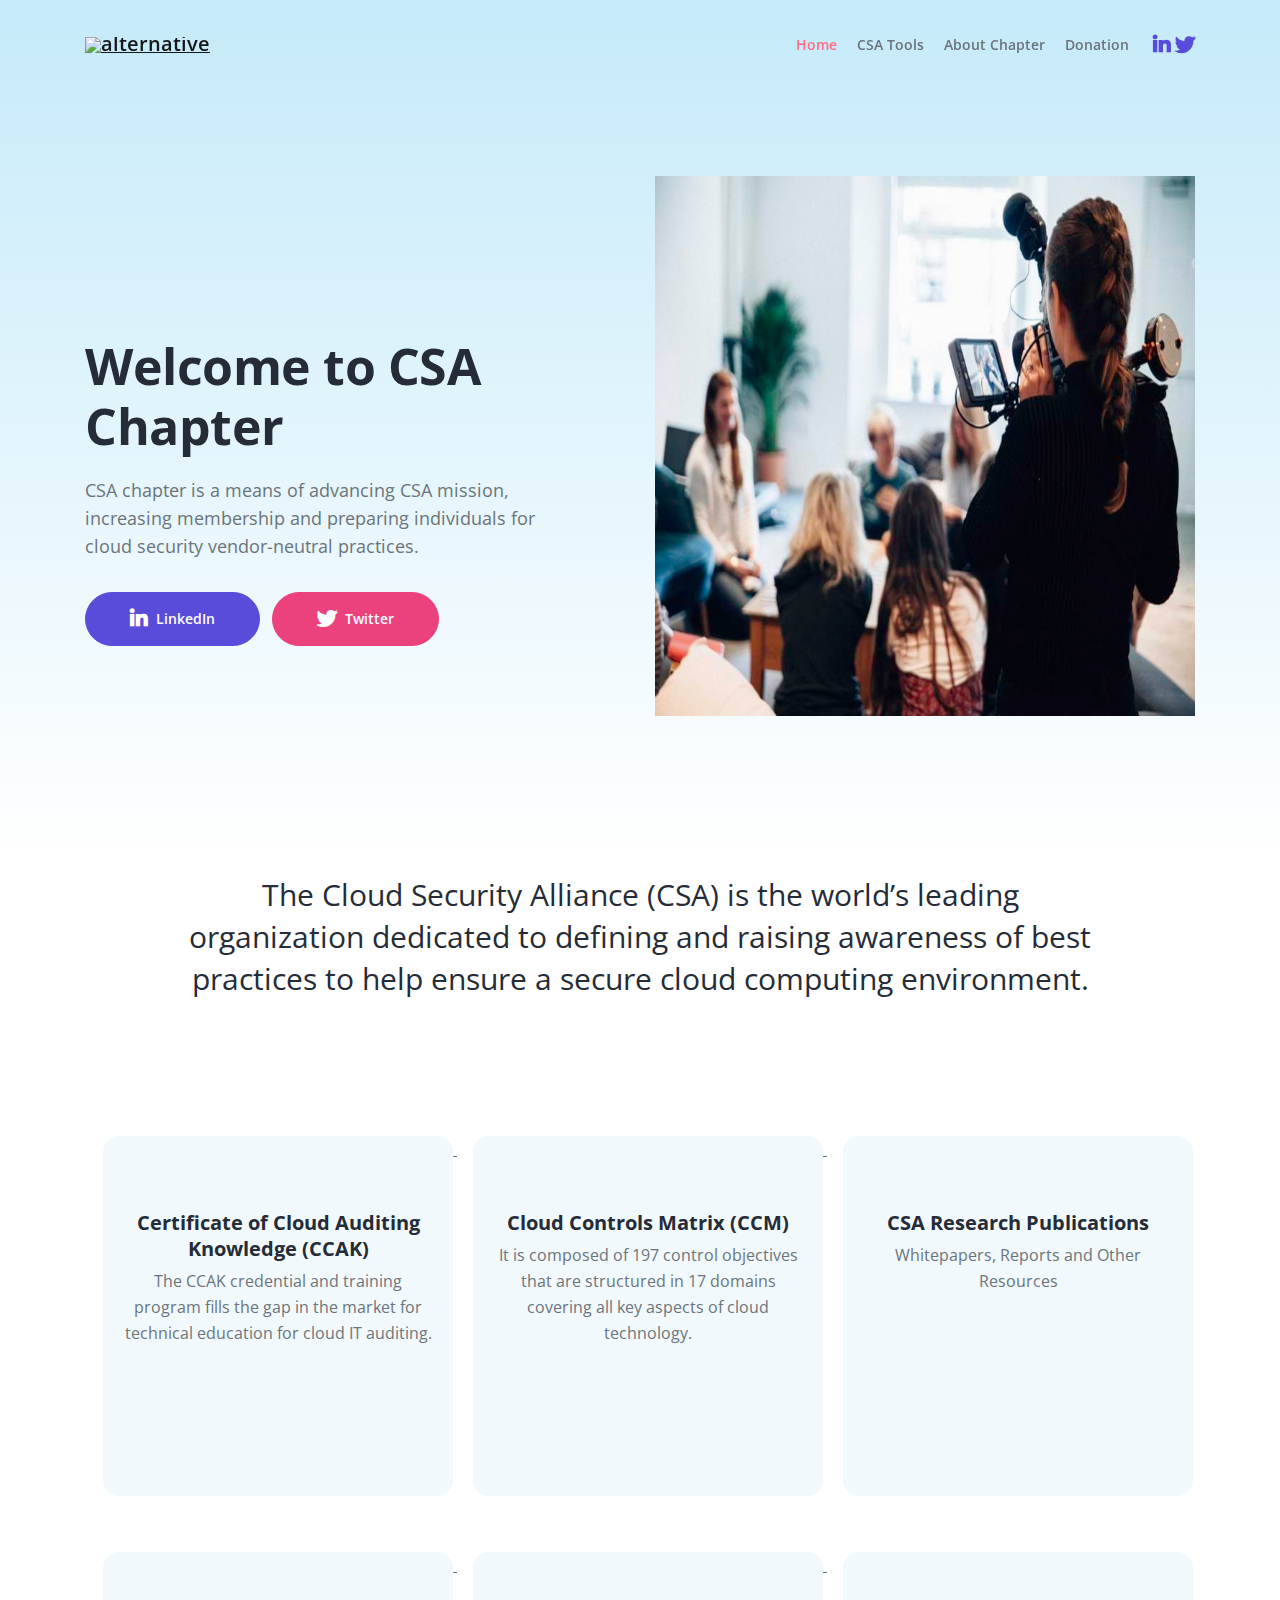
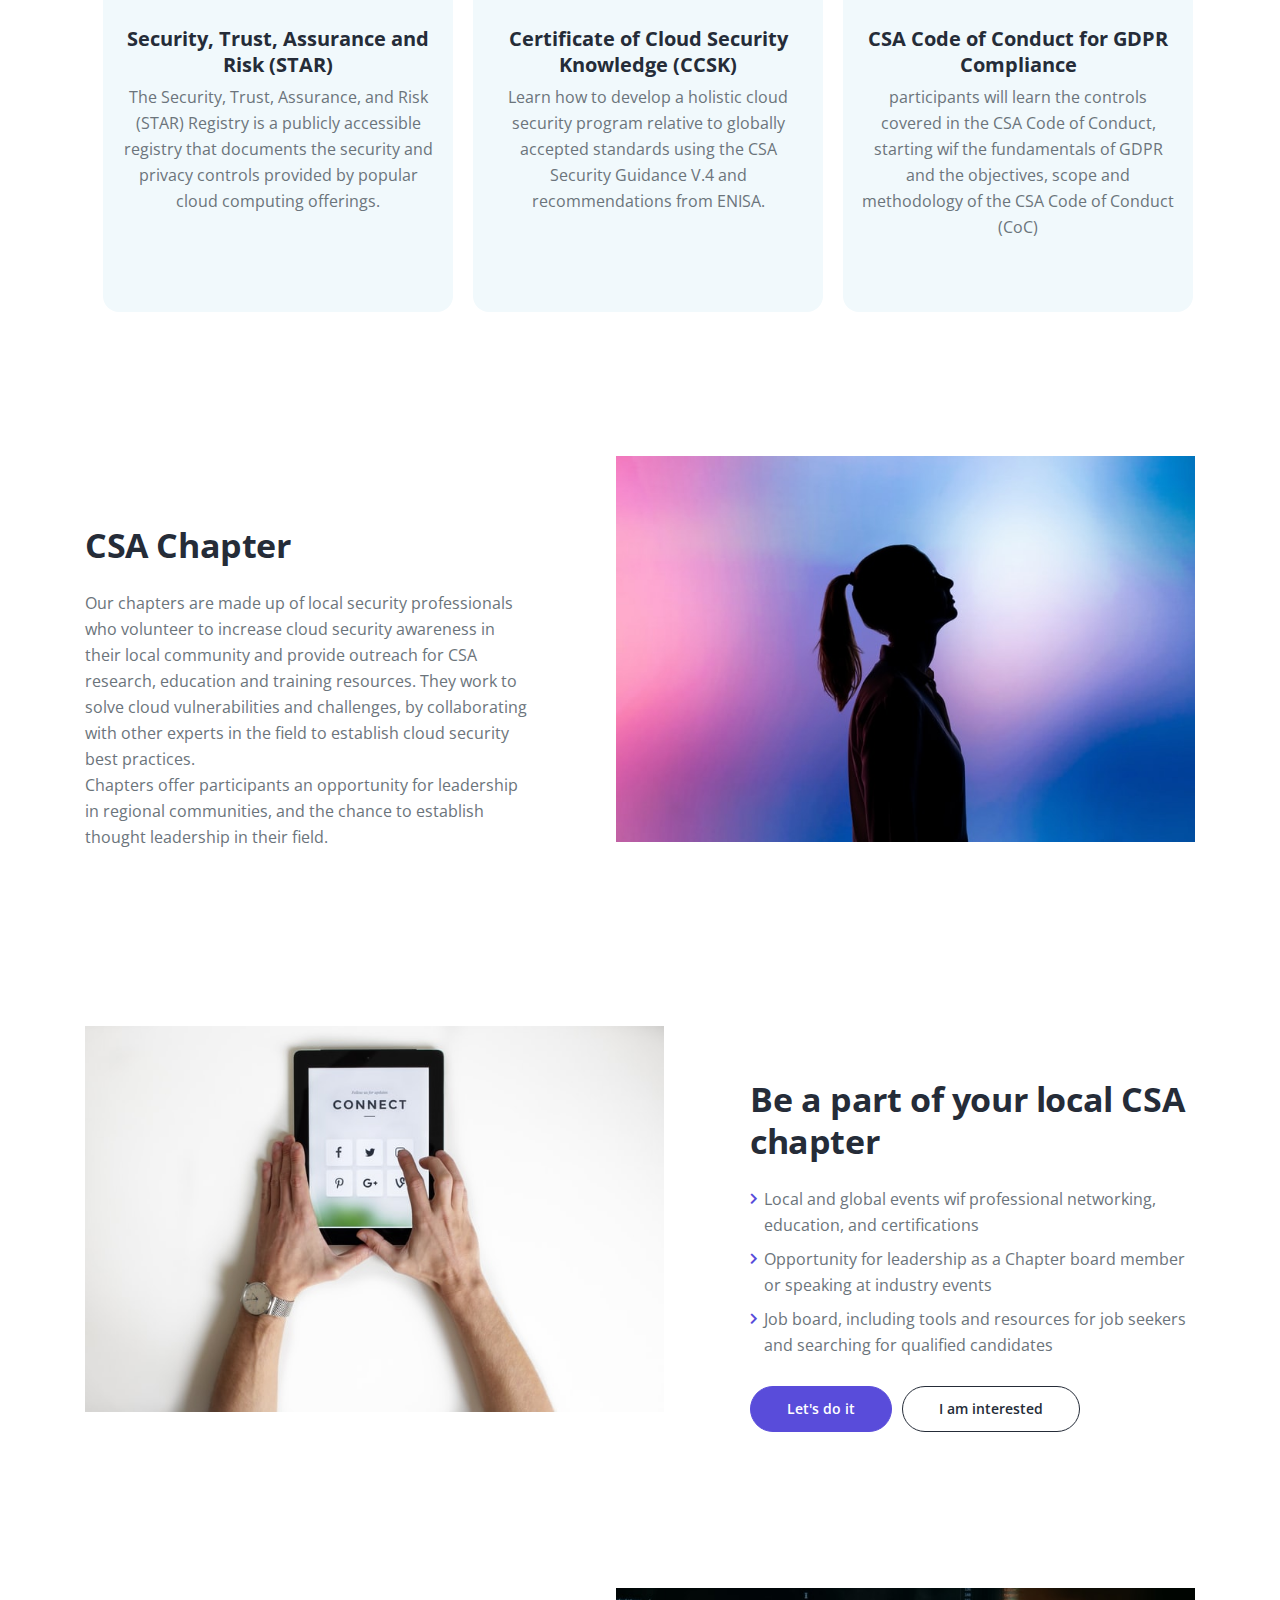
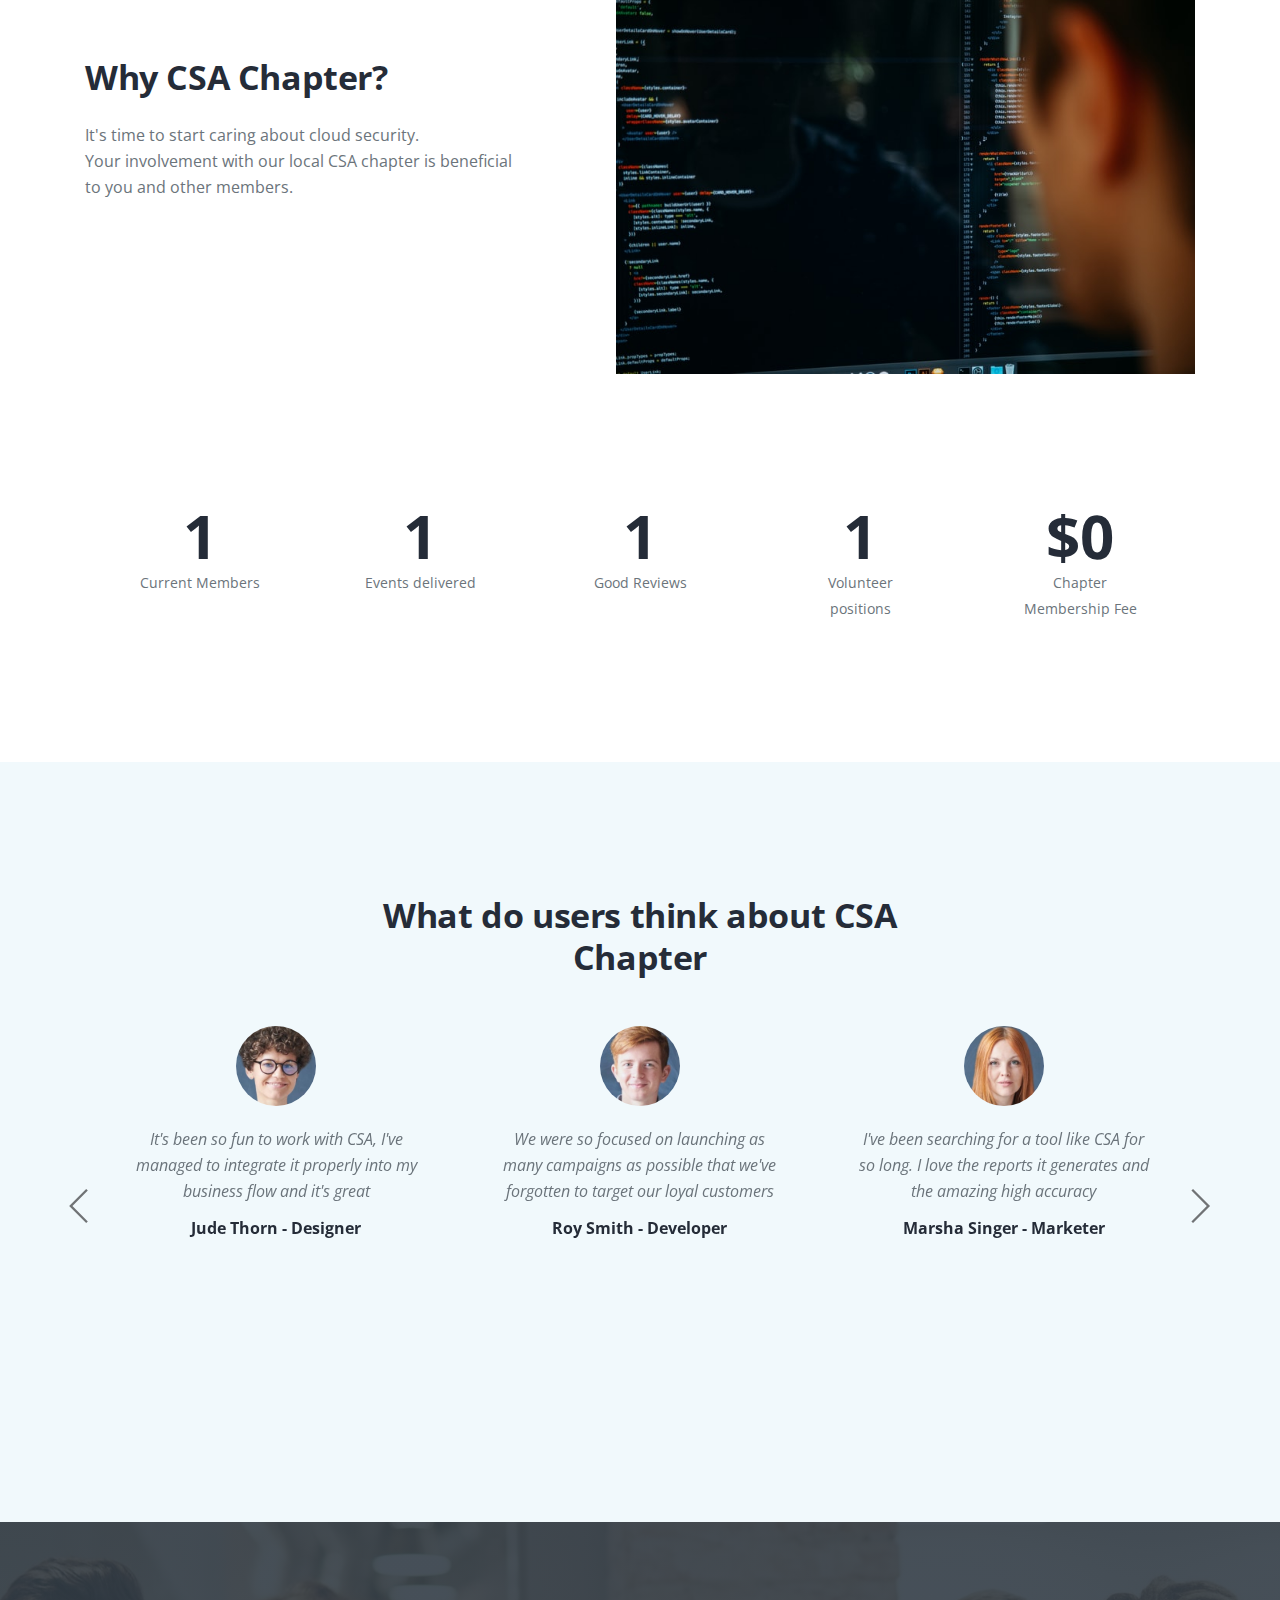
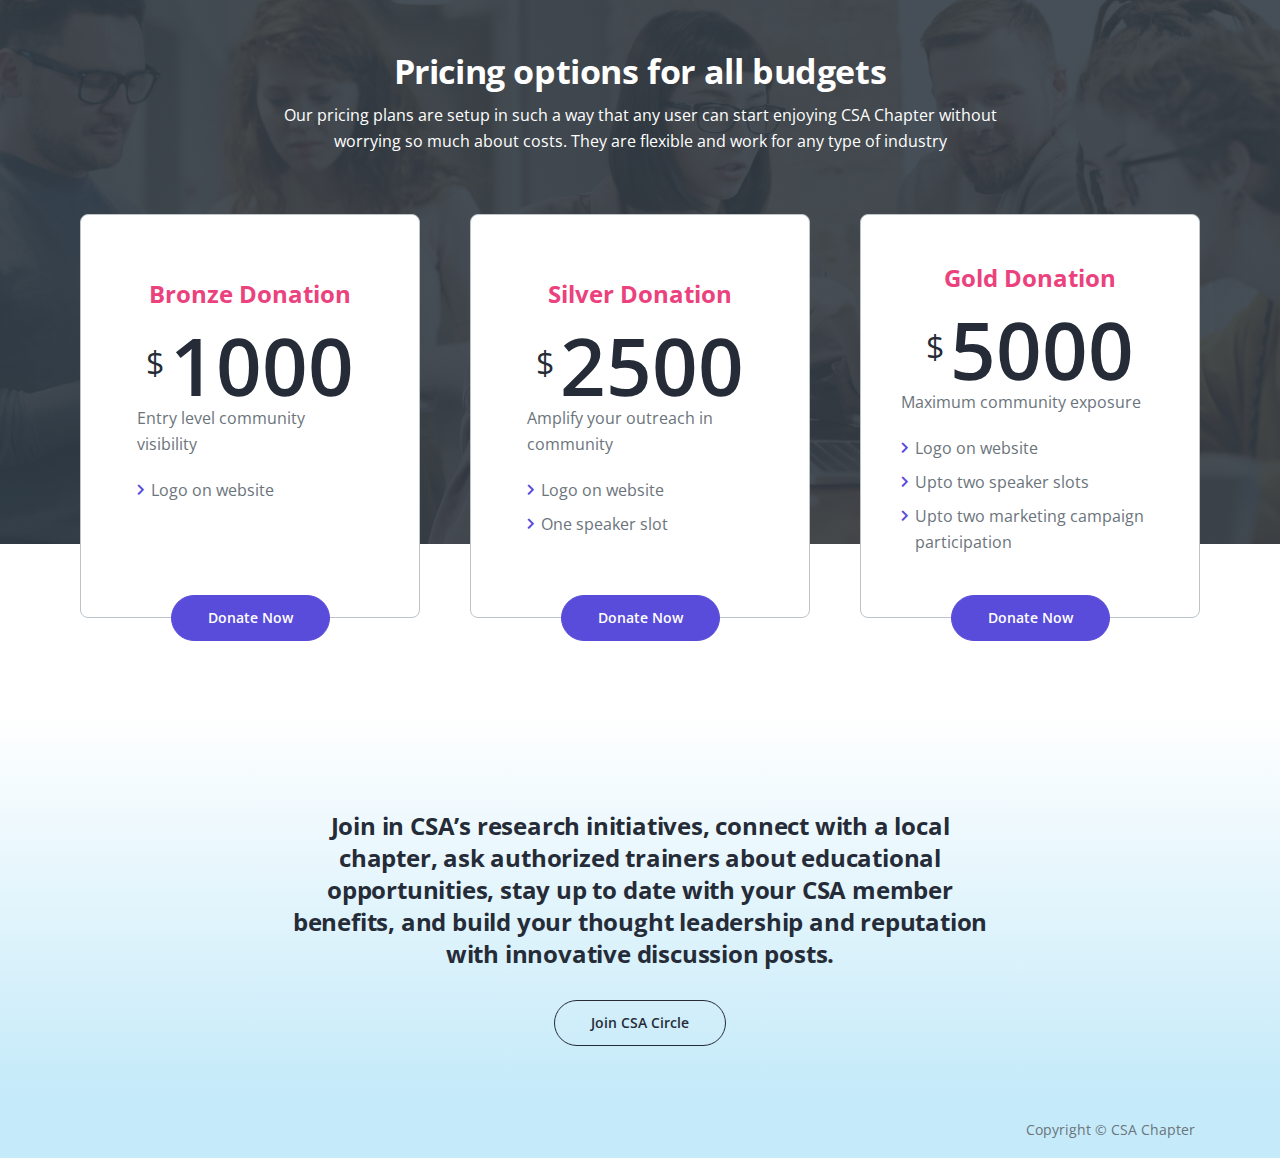
==== commit 69f69b44: "initial commit" ====
--- a/index.html
+++ b/index.html
@@ -1,48 +1,53 @@
 <!DOCTYPE html>
 <html lang="en">
+
 <head>
     <meta charset="utf-8">
     <meta name="viewport" content="width=device-width, initial-scale=1, shrink-to-fit=no">
-    
+
     <!-- SEO Meta Tags -->
-    <meta name="description" content="Pavo is a mobile app Bootstrap HTML template created to help you present benefits, features and information about mobile apps in order to convince visitors to download them">
+    <meta name="description"
+        content="Pavo is a mobile app Bootstrap HTML template created to help you present benefits, features and information about mobile apps in order to convince visitors to download them">
     <meta name="author" content="Your name">
 
     <!-- OG Meta Tags to improve the way the post looks when you share the page on Facebook, Twitter, LinkedIn -->
-	<meta property="og:site_name" content="" /> <!-- website name -->
-	<meta property="og:site" content="" /> <!-- website link -->
-	<meta property="og:title" content=""/> <!-- title shown in the actual shared post -->
-	<meta property="og:description" content="" /> <!-- description shown in the actual shared post -->
-	<meta property="og:image" content="" /> <!-- image link, make sure it's jpg -->
-	<meta property="og:url" content="" /> <!-- where do you want your post to link to -->
-	<meta name="twitter:card" content="summary_large_image"> <!-- to have large image post format in Twitter -->
+    <meta property="og:site_name" content="" /> <!-- website name -->
+    <meta property="og:site" content="" /> <!-- website link -->
+    <meta property="og:title" content="" /> <!-- title shown in the actual shared post -->
+    <meta property="og:description" content="" /> <!-- description shown in the actual shared post -->
+    <meta property="og:image" content="" /> <!-- image link, make sure it's jpg -->
+    <meta property="og:url" content="" /> <!-- where do you want your post to link to -->
+    <meta name="twitter:card" content="summary_large_image"> <!-- to have large image post format in Twitter -->
 
     <!-- Webpage Title -->
     <title>CSA Chapter</title>
-    
+
     <!-- Styles -->
     <link rel="preconnect" href="https://fonts.gstatic.com">
-    <link href="https://fonts.googleapis.com/css2?family=Open+Sans:ital,wght@0,400;0,600;0,700;1,400&display=swap" rel="stylesheet">
+    <link href="https://fonts.googleapis.com/css2?family=Open+Sans:ital,wght@0,400;0,600;0,700;1,400&display=swap"
+        rel="stylesheet">
     <link href="css/bootstrap.css" rel="stylesheet">
     <link href="css/fontawesome-all.css" rel="stylesheet">
     <link href="css/swiper.css" rel="stylesheet">
-	<link href="css/magnific-popup.css" rel="stylesheet">
-	<link href="css/styles.css" rel="stylesheet">
-	
-	<!-- Favicon  -->
+    <link href="css/magnific-popup.css" rel="stylesheet">
+    <link href="css/styles.css" rel="stylesheet">
+
+    <!-- Favicon  -->
     <link rel="icon" href="images/logo2.jpg">
 </head>
+
 <body data-spy="scroll" data-target=".fixed-top">
-    
+
     <!-- Navigation -->
     <nav class="navbar navbar-expand-lg fixed-top navbar-light">
         <div class="container">
-            
+
             <!-- Text Logo - Use this if you don't have a graphic logo -->
             <!-- <a class="navbar-brand logo-text page-scroll" href="index.html">Pavo</a> -->
 
             <!-- Image Logo -->
-   <a class="navbar-brand logo-image"href="index.html"><img src="images/logof.svg.jpg" alt="alternative"></a> 
+            <a class="navbar-brand logo-image" href="index.html"><img src="images/logof-removebg-preview.png"
+                    alt="alternative"></a>
 
             <button class="navbar-toggler p-0 border-0" type="button" data-toggle="offcanvas">
                 <span class="navbar-toggler-icon"></span>
@@ -62,28 +67,16 @@
                     <li class="nav-item">
                         <a class="nav-link page-scroll" href="#pricing">Donation</a>
                     </li>
-                   <!-- <li class="nav-item dropdown">
-                        <a class="nav-link dropdown-toggle" href="#" id="dropdown01" data-toggle="dropdown" aria-haspopup="true" aria-expanded="false">Drop</a>
-                        <div class="dropdown-menu" aria-labelledby="dropdown01">
-                            <a class="dropdown-item page-scroll" href="article.html">Article Details</a>
-                            <div class="dropdown-divider"></div>
-                            <a class="dropdown-item page-scroll" href="terms.html">Terms Conditions</a>
-                            <div class="dropdown-divider"></div>
-                            <a class="dropdown-item page-scroll" href="privacy.html">Privacy Policy</a>
-                        </div>
-                    </li>
-                    <li class="nav-item">
-                        <a class="nav-link page-scroll" href="#download">Download</a>
-                    </li>-->
+
                 </ul>
                 <span class="nav-item app-store-icons">
                     <a href="https://www.linkedin.com/company/csasocal/" target="_blank">
-                      <!--  <i class="fab fa-apple"></i>-->
+                        <!--  <i class="fab fa-apple"></i>-->
                         <i class="fab fa-linkedin-in"></i>
                     </a>
                     <a href="https://twitter.com/CSASocal
                     " target="_blank">
-                      <!--  <i class="fab fa-android"></i>-->
+                        <!--  <i class="fab fa-android"></i>-->
                         <i class="fab fa-twitter"></i>
                     </a>
                 </span>
@@ -100,8 +93,9 @@
                 <div class="col-lg-6">
                     <div class="text-container">
                         <h1 class="h1-large">Welcome to CSA Chapter</h1>
-                        <p class="p-large">CSA chapter is a means of advancing CSA mission, increasing membership and preparing individuals for cloud security vendor-neutral practices.
-</p>
+                        <p class="p-large">CSA chapter is a means of advancing CSA mission, increasing membership and
+                            preparing individuals for cloud security vendor-neutral practices.
+                        </p>
                         <a class="btn-solid-lg" href="https://www.linkedin.com/company/csasocal/
                         " target="_blank"><i class="fab fa-linkedin-in"></i>LinkedIn</a>
                         <a class="btn-solid-lg secondary" href="https://twitter.com/CSASocal
@@ -124,7 +118,8 @@
         <div class="container">
             <div class="row">
                 <div class="col-lg-12">
-                    <p>The Cloud Security Alliance (CSA) is the world’s leading organization dedicated to defining and raising awareness of best practices to help ensure a secure cloud computing environment.
+                    <p>The Cloud Security Alliance (CSA) is the world’s leading organization dedicated to defining and
+                        raising awareness of best practices to help ensure a secure cloud computing environment.
                     </p>
                 </div> <!-- end of col -->
             </div> <!-- end of row -->
@@ -138,148 +133,119 @@
         <div class="container">
             <div class="row">
                 <div class="col-lg-12">
-                    <a href="https://cloudsecurityalliance.org/education/ccak/"  target="_blank">
-                    <div class="card">
-                        <div class="card-image">
-                          <!--  <img class="img-fluid" src="images/features-icon-6.svg" alt="alternative">-->
-                        </div>
-                        <div class="card-body">
-                            <h5 class="card-title">Certificate of Cloud Auditing Knowledge (CCAK)
-                            </h5>
-                           <p>The CCAK credential and training program fills the gap in the market for technical education for cloud IT auditing.
+                    <a href="https://cloudsecurityalliance.org/education/ccak/" target="_blank">
+                        <div class="card">
+                            <div class="card-image">
+                                <!--  <img class="img-fluid" src="images/features-icon-6.svg" alt="alternative">-->
+                            </div>
+                            <div class="card-body">
+                                <h5 class="card-title">Certificate of Cloud Auditing Knowledge (CCAK)
+                                </h5>
+                                <p>The CCAK credential and training program fills the gap in the market for technical
+                                    education for cloud IT auditing.
 
                                 </p>
-                        </div>
-                    </div>
-                    </a>
-                     <!-- Card -->
-                     <a href="https://cloudsecurityalliance.org/research/cloud-controls-matrix/" target="_blank">
-                     <div class="card">
-                        <div class="card-image">
-                          <!--  <img class="img-fluid" src="images/features-icon-3.svg" alt="alternative">-->
-                        </div>
-                        <div class="card-body">
-                            <h5 class="card-title">Cloud Controls Matrix (CCM)
-                            </h5>
-                            <p>It is composed of 197 control objectives that are structured in 17 domains covering all key aspects of cloud technology.
-                               
+                            </div>
+                        </div>
+                    </a>
+                    <!-- Card -->
+                    <a href="https://cloudsecurityalliance.org/research/cloud-controls-matrix/" target="_blank">
+                        <div class="card">
+                            <div class="card-image">
+                                <!--  <img class="img-fluid" src="images/features-icon-3.svg" alt="alternative">-->
+                            </div>
+                            <div class="card-body">
+                                <h5 class="card-title">Cloud Controls Matrix (CCM)
+                                </h5>
+                                <p>It is composed of 197 control objectives that are structured in 17 domains covering
+                                    all key aspects of cloud technology.
+
                                 </p>
-                        </div>
-                    </div>
-                     </a>
+                            </div>
+                        </div>
+                    </a>
                     <!-- end of card -->
-                    
-                    <!-- Card -->
-                  <!--  <div class="card">
-                        <div class="card-image">
-                       <<img class="img-fluid" src="images/features-icon-1.svg" alt="alternative">
-                        </div>
-                        <div class="card-body">
-                            <h5 class="card-title">Security, Trust, Assurance and Risk (STAR)
-                            </h5>
-                            <p>The Security, Trust, Assurance, and Risk (STAR) Registry is a publicly accessible registry that documents the security and privacy controls provided by popular cloud computing offerings.
-                              <br><a href="https://cloudsecurityalliance.org/star/" target= "_blank">https://cloudsecurityalliance.org/star/</a>
-                                </p>
-                        </div>
-                    </div>-->
-                    <!-- end of card -->
+
+
+
 
                     <!-- Card -->
                     <a href="https://cloudsecurityalliance.org/research/artifacts/" target="_blank">
-                    <div class="card">
-                        <div class="card-image">
-                          <!-- <img class="img-fluid" src="images/features-icon-2.svg" alt="alternative">-->
-                        </div>
-                        <div class="card-body">
-                            <h5 class="card-title">CSA Research Publications
-                            </h5>
-                            <p> Whitepapers, Reports and Other Resources<br>
-                             
+                        <div class="card">
+                            <div class="card-image">
+                                <!-- <img class="img-fluid" src="images/features-icon-2.svg" alt="alternative">-->
+                            </div>
+                            <div class="card-body">
+                                <h5 class="card-title">CSA Research Publications
+                                </h5>
+                                <p> Whitepapers, Reports and Other Resources<br>
+
                                 </p>
-                        </div>
-                    </div>
+                            </div>
+                        </div>
                     </a>
                     <!-- end of card -->
 
+
                     <!-- Card -->
-                 <!--   <div class="card">
-                        <div class="card-image">
-                           <img class="img-fluid" src="images/features-icon-3.svg" alt="alternative">
-                        </div>
-                        <div class="card-body">
-                            <h5 class="card-title">Cloud Controls Matrix (CCM)
-                            </h5>
-                            <p>It is composed of 197 control objectives that are structured in 17 domains covering all key aspects of cloud technology.
-                               <a href="https://cloudsecurityalliance.org/research/cloud-controls-matrix/" target="_blank">https://cloudsecurityalliance.org/research/cloud-controls-matrix/</a>
+                    <a href="https://cloudsecurityalliance.org/star/" target="_blank">
+                        <div class="card">
+                            <div class="card-image">
+                                <!--  <img class="img-fluid" src="images/features-icon-1.svg" alt="alternative">-->
+                            </div>
+                            <div class="card-body">
+                                <h5 class="card-title">Security, Trust, Assurance and Risk (STAR)
+                                </h5>
+                                <p>The Security, Trust, Assurance, and Risk (STAR) Registry is a publicly accessible
+                                    registry that documents the security and privacy controls provided by popular cloud
+                                    computing offerings.
+
                                 </p>
-                        </div>
-                    </div>-->
+                            </div>
+                        </div>
+                    </a>
                     <!-- end of card -->
-                     <!-- Card -->
-                     <a href="https://cloudsecurityalliance.org/star/" target= "_blank">
-                     <div class="card">
-                        <div class="card-image">
-                       <!--  <img class="img-fluid" src="images/features-icon-1.svg" alt="alternative">-->
-                        </div>
-                        <div class="card-body">
-                            <h5 class="card-title">Security, Trust, Assurance and Risk (STAR)
-                            </h5>
-                            <p>The Security, Trust, Assurance, and Risk (STAR) Registry is a publicly accessible registry that documents the security and privacy controls provided by popular cloud computing offerings.
-                             
+
+                    <!-- Card -->
+                    <a href="https://knowledge.cloudsecurityalliance.org/certificate-of-cloud-security-knowledge-foundation-exam-bundle"
+                        target="_blank">
+                        <div class="card">
+                            <div class="card-image">
+                                <!--  <img class="img-fluid" src="images/features-icon-4.svg" alt="alternative">-->
+                            </div>
+                            <div class="card-body">
+                                <h5 class="card-title">Certificate of Cloud Security Knowledge (CCSK)
+                                </h5>
+                                <p>Learn how to develop a holistic cloud security program relative to globally accepted
+                                    standards using the CSA Security Guidance V.4 and recommendations from ENISA.
+
                                 </p>
-                        </div>
-                    </div>
+                            </div>
+                        </div>
                     </a>
                     <!-- end of card -->
 
                     <!-- Card -->
-                    <a href="https://knowledge.cloudsecurityalliance.org/certificate-of-cloud-security-knowledge-foundation-exam-bundle" target="_blank" >
-                    <div class="card">
-                        <div class="card-image">
-                          <!--  <img class="img-fluid" src="images/features-icon-4.svg" alt="alternative">-->
-                        </div>
-                        <div class="card-body">
-                            <h5 class="card-title">Certificate of Cloud Security Knowledge (CCSK)
-                            </h5>
-                            <p>Learn how to develop a holistic cloud security program relative to globally accepted standards using the CSA Security Guidance V.4 and recommendations from ENISA.
-                               
+                    <a href="https://knowledge.cloudsecurityalliance.org/gdpr-certification-lead-auditor-and-consultant-traininghttps://knowledge.cloudsecurityalliance.org/gdpr-certification-lead-auditor-and-consultant-training"
+                        target="_blank">
+                        <div class="card">
+                            <div class="card-image">
+                                <!--    <img class="img-fluid" src="images/features-icon-5.svg" alt="alternative">-->
+                            </div>
+                            <div class="card-body">
+                                <h5 class="card-title">CSA Code of Conduct for GDPR Compliance
+                                </h5>
+                                <p>participants will learn the controls covered in the CSA Code of Conduct, starting wif
+                                    the fundamentals of GDPR and the objectives, scope and methodology of the CSA Code
+                                    of Conduct (CoC)
+
                                 </p>
-                        </div>
-                    </div>
+                            </div>
+                        </div>
                     </a>
                     <!-- end of card -->
 
-                    <!-- Card -->
-                    <a href="https://knowledge.cloudsecurityalliance.org/gdpr-certification-lead-auditor-and-consultant-traininghttps://knowledge.cloudsecurityalliance.org/gdpr-certification-lead-auditor-and-consultant-training" target="_blank">
-                    <div class="card">
-                        <div class="card-image">
-                        <!--    <img class="img-fluid" src="images/features-icon-5.svg" alt="alternative">-->
-                        </div>
-                        <div class="card-body">
-                            <h5 class="card-title">CSA Code of Conduct for GDPR Compliance
-                            </h5>
-                            <p>participants will learn the controls covered in the CSA Code of Conduct, starting wif the fundamentals of GDPR and the objectives, scope and methodology of the CSA Code of Conduct (CoC)
-                            
-                                </p>
-                        </div>
-                    </div>
-                    </a>
-                    <!-- end of card -->
-
-                    <!-- Card -->
-                <!--    <div class="card">
-                        <div class="card-image">
-                           <img class="img-fluid" src="images/features-icon-6.svg" alt="alternative">
-                        </div>
-                        <div class="card-body">
-                            <h5 class="card-title">Certificate of Cloud Auditing Knowledge (CCAK)
-                            </h5>
-                            <p>The CCAK credential and training program fills the gap in the market for technical education for cloud IT auditing.
-                             <a href="https://cloudsecurityalliance.org/education/ccak/" target="_blank">https://cloudsecurityalliance.org/education/ccak/</a>
-                                </p>
-                        </div>
-                    </div>-->
-                    <!-- end of card -->
+
 
                 </div> <!-- end of col -->
             </div> <!-- end of row -->
@@ -295,10 +261,14 @@
                 <div class="col-lg-5">
                     <div class="text-container">
                         <h2>CSA Chapter</h2>
-                        <p>Our chapters are made up of local security professionals who volunteer to increase cloud security awareness in their local community and provide outreach for CSA research, education and training resources. They work to solve cloud vulnerabilities and challenges, by collaborating with other experts in the field to establish cloud security best practices. 
-                           <br> Chapters offer participants an opportunity for leadership in regional communities, and the chance to establish thought leadership in their field.
+                        <p>Our chapters are made up of local security professionals who volunteer to increase cloud
+                            security awareness in their local community and provide outreach for CSA research, education
+                            and training resources. They work to solve cloud vulnerabilities and challenges, by
+                            collaborating with other experts in the field to establish cloud security best practices.
+                            <br> Chapters offer participants an opportunity for leadership in regional communities, and
+                            the chance to establish thought leadership in their field.
                         </p>
-                       
+
                     </div> <!-- end of text-container -->
                 </div> <!-- end of col -->
                 <div class="col-lg-7">
@@ -328,22 +298,25 @@
                         <ul class="list-unstyled li-space-lg">
                             <li class="media">
                                 <i class="fas fa-chevron-right"></i>
-                                <div class="media-body">Local and global events wif professional networking, education, and certifications
+                                <div class="media-body">Local and global events wif professional networking, education,
+                                    and certifications
                                 </div>
                             </li>
                             <li class="media">
                                 <i class="fas fa-chevron-right"></i>
-                                <div class="media-body">Opportunity for leadership as a Chapter board member or speaking at industry events</div>
+                                <div class="media-body">Opportunity for leadership as a Chapter board member or speaking
+                                    at industry events</div>
                             </li>
                             <li class="media">
                                 <i class="fas fa-chevron-right"></i>
-                                <div class="media-body">Job board, including tools and resources for job seekers and searching for qualified candidates</div>
+                                <div class="media-body">Job board, including tools and resources for job seekers and
+                                    searching for qualified candidates</div>
                             </li>
                         </ul>
                         <a class="btn-solid-reg" href="mailto:contact@csala.org" target="_blank">Let's do it</a>
                         <a class="btn-outline-reg" href="mailto:contact@csala.org" target="_blank">I am interested
                         </a>
-                        
+
                     </div> <!-- end of text-container -->
                 </div> <!-- end of col -->
             </div> <!-- end of row -->
@@ -354,40 +327,48 @@
 
     <!-- Details Lightbox -->
     <!-- Lightbox -->
-	<div id="details-lightbox" class="lightbox-basic zoom-anim-dialog mfp-hide">
+    <div id="details-lightbox" class="lightbox-basic zoom-anim-dialog mfp-hide">
         <div class="row">
             <button title="Close (Esc)" type="button" class="mfp-close x-button">×</button>
-			<div class="col-lg-8">
+            <div class="col-lg-8">
                 <div class="image-container">
                     <img class="img-fluid" src="images/details-lightbox.jpg" alt="alternative">
                 </div> <!-- end of image-container -->
-			</div> <!-- end of col -->
-			<div class="col-lg-4">
+            </div> <!-- end of col -->
+            <div class="col-lg-4">
                 <h3>Goals Setting</h3>
-				<hr>
-                <p>The app can easily help you track your personal development evolution if you take the time to set it up.</p>
+                <hr>
+                <p>The app can easily help you track your personal development evolution if you take the time to set it
+                    up.</p>
                 <h4>User Feedback</h4>
-                <p>This is a great app which can help you save time and make your live easier. And it will help improve your productivity.</p>
+                <p>This is a great app which can help you save time and make your live easier. And it will help improve
+                    your productivity.</p>
                 <ul class="list-unstyled li-space-lg">
                     <li class="media">
-                        <i class="fas fa-chevron-right"></i><div class="media-body">Splash screen panel</div>
+                        <i class="fas fa-chevron-right"></i>
+                        <div class="media-body">Splash screen panel</div>
                     </li>
                     <li class="media">
-                        <i class="fas fa-chevron-right"></i><div class="media-body">Statistics graph report</div>
+                        <i class="fas fa-chevron-right"></i>
+                        <div class="media-body">Statistics graph report</div>
                     </li>
                     <li class="media">
-                        <i class="fas fa-chevron-right"></i><div class="media-body">Events calendar layout</div>
+                        <i class="fas fa-chevron-right"></i>
+                        <div class="media-body">Events calendar layout</div>
                     </li>
                     <li class="media">
-                        <i class="fas fa-chevron-right"></i><div class="media-body">Location details screen</div>
+                        <i class="fas fa-chevron-right"></i>
+                        <div class="media-body">Location details screen</div>
                     </li>
                     <li class="media">
-                        <i class="fas fa-chevron-right"></i><div class="media-body">Onboarding steps interface</div>
+                        <i class="fas fa-chevron-right"></i>
+                        <div class="media-body">Onboarding steps interface</div>
                     </li>
                 </ul>
-                <a class="btn-solid-reg mfp-close page-scroll" href="#download">Download</a> <button class="btn-outline-reg mfp-close as-button" type="button">Back</button>
-			</div> <!-- end of col -->
-		</div> <!-- end of row -->
+                <a class="btn-solid-reg mfp-close page-scroll" href="#download">Download</a> <button
+                    class="btn-outline-reg mfp-close as-button" type="button">Back</button>
+            </div> <!-- end of col -->
+        </div> <!-- end of row -->
     </div> <!-- end of lightbox-basic -->
     <!-- end of lightbox -->
     <!-- end of details lightbox -->
@@ -401,9 +382,9 @@
                     <div class="text-container">
                         <h2>Why CSA Chapter?</h2>
                         <p>It's time to start caring about cloud security.
-                           <br>  Your involvement with our local CSA chapter is beneficial to you and other members.
-                            </p>
-                        
+                            <br> Your involvement with our local CSA chapter is beneficial to you and other members.
+                        </p>
+
                     </div> <!-- end of text-container -->
                 </div> <!-- end of col -->
                 <div class="col-lg-7">
@@ -422,7 +403,7 @@
         <div class="container">
             <div class="row">
                 <div class="col-lg-12">
-                    
+
                     <!-- Counter -->
                     <div id="counter">
                         <div class="cell">
@@ -472,86 +453,93 @@
                     <div class="slider-container">
                         <div class="swiper-container card-slider">
                             <div class="swiper-wrapper">
-                                
+
                                 <!-- Slide -->
                                 <div class="swiper-slide">
                                     <div class="card">
                                         <img class="card-image" src="images/testimonial-1.jpg" alt="alternative">
                                         <div class="card-body">
-                                            <p class="testimonial-text">It's been so fun to work with CSA, I've managed to integrate it properly into my business flow and it's great</p>
+                                            <p class="testimonial-text">It's been so fun to work with CSA, I've managed
+                                                to integrate it properly into my business flow and it's great</p>
                                             <p class="testimonial-author">Jude Thorn - Designer</p>
                                         </div>
                                     </div>
                                 </div> <!-- end of swiper-slide -->
                                 <!-- end of slide -->
-        
+
                                 <!-- Slide -->
                                 <div class="swiper-slide">
                                     <div class="card">
                                         <img class="card-image" src="images/testimonial-2.jpg" alt="alternative">
                                         <div class="card-body">
-                                            <p class="testimonial-text">We were so focused on launching as many campaigns as possible that we've forgotten to target our loyal customers</p>
+                                            <p class="testimonial-text">We were so focused on launching as many
+                                                campaigns as possible that we've forgotten to target our loyal customers
+                                            </p>
                                             <p class="testimonial-author">Roy Smith - Developer</p>
                                         </div>
-                                    </div>        
+                                    </div>
                                 </div> <!-- end of swiper-slide -->
                                 <!-- end of slide -->
-        
+
                                 <!-- Slide -->
                                 <div class="swiper-slide">
                                     <div class="card">
                                         <img class="card-image" src="images/testimonial-3.jpg" alt="alternative">
                                         <div class="card-body">
-                                            <p class="testimonial-text">I've been searching for a tool like CSA for so long. I love the reports it generates and the amazing high accuracy</p>
+                                            <p class="testimonial-text">I've been searching for a tool like CSA for so
+                                                long. I love the reports it generates and the amazing high accuracy</p>
                                             <p class="testimonial-author">Marsha Singer - Marketer</p>
                                         </div>
-                                    </div>        
+                                    </div>
                                 </div> <!-- end of swiper-slide -->
                                 <!-- end of slide -->
-        
+
                                 <!-- Slide -->
                                 <div class="swiper-slide">
                                     <div class="card">
                                         <img class="card-image" src="images/testimonial-4.jpg" alt="alternative">
                                         <div class="card-body">
-                                            <p class="testimonial-text">We've been waiting for a powerful piece of software that can help businesses manage their marketing projects</p>
+                                            <p class="testimonial-text">We've been waiting for a powerful piece of
+                                                software that can help businesses manage their marketing projects</p>
                                             <p class="testimonial-author">Tim Shaw - Designer</p>
                                         </div>
                                     </div>
                                 </div> <!-- end of swiper-slide -->
                                 <!-- end of slide -->
-        
+
                                 <!-- Slide -->
                                 <div class="swiper-slide">
                                     <div class="card">
                                         <img class="card-image" src="images/testimonial-5.jpg" alt="alternative">
                                         <div class="card-body">
-                                            <p class="testimonial-text">Searching for a great prototyping and layout design app was difficult but thankfully I found app suite quickly</p>
+                                            <p class="testimonial-text">Searching for a great prototyping and layout
+                                                design app was difficult but thankfully I found app suite quickly</p>
                                             <p class="testimonial-author">Lindsay Spice - Marketer</p>
                                         </div>
-                                    </div>        
+                                    </div>
                                 </div> <!-- end of swiper-slide -->
                                 <!-- end of slide -->
-        
+
                                 <!-- Slide -->
                                 <div class="swiper-slide">
                                     <div class="card">
                                         <img class="card-image" src="images/testimonial-6.jpg" alt="alternative">
                                         <div class="card-body">
-                                            <p class="testimonial-text">The app support team is amazing. They've helped me with some issues and I am so grateful to the entire team</p>
+                                            <p class="testimonial-text">The app support team is amazing. They've helped
+                                                me with some issues and I am so grateful to the entire team</p>
                                             <p class="testimonial-author">Ann Blake - Developer</p>
                                         </div>
-                                    </div>        
+                                    </div>
                                 </div> <!-- end of swiper-slide -->
                                 <!-- end of slide -->
-                            
+
                             </div> <!-- end of swiper-wrapper -->
-        
+
                             <!-- Add Arrows -->
                             <div class="swiper-button-next"></div>
                             <div class="swiper-button-prev"></div>
                             <!-- end of add arrows -->
-        
+
                         </div> <!-- end of swiper-container -->
                     </div> <!-- end of slider-container -->
                     <!-- end of card slider -->
@@ -570,7 +558,9 @@
             <div class="row">
                 <div class="col-lg-12">
                     <h2 class="h2-heading">Pricing options for all budgets</h2>
-                    <p class="p-heading">Our pricing plans are setup in such a way that any user can start enjoying CSA Chapter without worrying so much about costs. They are flexible and work for any type of industry</p>
+                    <p class="p-heading">Our pricing plans are setup in such a way that any user can start enjoying CSA
+                        Chapter without worrying so much about costs. They are flexible and work for any type of
+                        industry</p>
                 </div> <!-- end of col -->
             </div> <!-- end of row -->
             <div class="row">
@@ -578,125 +568,112 @@
 
                     <!-- Card-->
                     <div class="row">
-                    <div class="card">
-                        <div class="card-body">
-                            <div class="column">
-                                
-                            <div class="card-title">Bronze Donation</div>
-                            <div class="price"><span class="currency">$</span><span class="value">1000
-                            </span></div>
-                           <!-- <div class="frequency">monthly</div>-->
-                            <p>Entry level community visibility
-                            </p>
-                            <ul class="list-unstyled li-space-lg">
-                                <li class="media">
-                                    <i class="fas fa-chevron-right"></i><div class="media-body">Logo on website
-                                    </div>
-                                </li>
-                               <!-- <li class="media">
-                                    <i class="fas fa-chevron-right"></i><div class="media-body">Seamless platform integration</div>
-                                </li>
-                                <li class="media">
+                        <div class="card">
+                            <div class="card-body">
+                                <div class="column">
+
+                                    <div class="card-title">Bronze Donation</div>
+                                    <div class="price"><span class="currency">$</span><span class="value">1000
+                                        </span></div>
+                                    <!-- <div class="frequency">monthly</div>-->
+                                    <p>Entry level community visibility
+                                    </p>
+                                    <ul class="list-unstyled li-space-lg">
+                                        <li class="media">
+                                            <i class="fas fa-chevron-right"></i>
+                                            <div class="media-body">Logo on website
+                                            </div>
+                                        </li>
+
+                                    </ul>
+                                    <div class="button-wrapper">
+                                        <a class="btn-solid-reg page-scroll"
+                                            href="https://www.paypal.com/donate?hosted_button_id=DZYT678B8L5YW"
+                                            target="_blank">Donate Now</a>
+                                    </div>
+                                </div>
+                            </div>
+                        </div> <!-- end of card -->
+                        <!-- end of card -->
+
+                        <!-- Card-->
+
+                        <div class="card">
+                            <div class="card-body">
+                                <div class="column">
+                                    <div class="card-title">Silver Donation</div>
+                                    <div class="price"><span class="currency">$</span><span class="value">2500</span>
+                                    </div>
+                                    <!-- <div class="frequency">monthly</div>-->
+                                    <p>Amplify your outreach in community
+                                    </p>
+                                    <ul class="list-unstyled li-space-lg">
+                                        <li class="media">
+                                            <i class="fas fa-chevron-right"></i>
+                                            <div class="media-body">Logo on website</div>
+                                        </li>
+                                        <li class="media">
+                                            <i class="fas fa-chevron-right"></i>
+                                            <div class="media-body">One speaker slot</div>
+                                        </li>
+                                        <!--<li class="media">
                                     <i class="fas fa-chevron-right"></i><div class="media-body">Great performance on devices</div>
                                 </li>
                                 <li class="media">
                                     <i class="fas fa-chevron-right"></i><div class="media-body">Community support and videos</div>
                                 </li>-->
-                            </ul>
-                            <div class="button-wrapper">
-                                <a class="btn-solid-reg page-scroll" href="https://www.paypal.com/donate?hosted_button_id=DZYT678B8L5YW" target="_blank">Donate Now</a>
-                            </div></div>
-                        </div>
-                    </div> <!-- end of card -->
-                    <!-- end of card -->
-
-                    <!-- Card-->
-                    
-                    <div class="card">
-                        <div class="card-body">
-                            <div class="column">
-                            <div class="card-title">Silver Donation</div>
-                            <div class="price"><span class="currency">$</span><span class="value">2500</span></div>
-                           <!-- <div class="frequency">monthly</div>-->
-                            <p>Amplify your outreach in community
-                            </p>
-                            <ul class="list-unstyled li-space-lg">
-                                <li class="media">
-                                    <i class="fas fa-chevron-right"></i><div class="media-body">Logo on website</div>
-                                </li>
-                                <li class="media">
-                                    <i class="fas fa-chevron-right"></i><div class="media-body">One speaker slot</div>
-                                </li>
-                                <!--<li class="media">
-                                    <i class="fas fa-chevron-right"></i><div class="media-body">Great performance on devices</div>
-                                </li>
-                                <li class="media">
+                                    </ul>
+                                    <div class="button-wrapper">
+                                        <a class="btn-solid-reg page-scroll"
+                                            href="https://www.paypal.com/donate?hosted_button_id=DZYT678B8L5YW"
+                                            target="_blank">Donate Now</a>
+                                    </div>
+                                </div>
+                            </div>
+                        </div> <!-- end of card -->
+                        <!-- end of card -->
+
+                        <!-- Card-->
+                        <div class="card">
+                            <div class="card-body">
+                                <div class="card-title">Gold Donation</div>
+                                <div class="price"><span class="currency">$</span><span class="value">5000</span></div>
+                                <!--<div class="frequency">monthly</div>-->
+                                <p>Maximum community exposure</p>
+                                <ul class="list-unstyled li-space-lg">
+                                    <li class="media">
+                                        <i class="fas fa-chevron-right"></i>
+                                        <div class="media-body">Logo on website</div>
+                                    </li>
+                                    <li class="media">
+                                        <i class="fas fa-chevron-right"></i>
+                                        <div class="media-body">Upto two speaker slots</div>
+                                    </li>
+                                    <li class="media">
+                                        <i class="fas fa-chevron-right"></i>
+                                        <div class="media-body">Upto two marketing campaign participation</div>
+                                    </li>
+                                    <!-- <li class="media">
                                     <i class="fas fa-chevron-right"></i><div class="media-body">Community support and videos</div>
                                 </li>-->
-                            </ul>
-                            <div class="button-wrapper">
-                                <a class="btn-solid-reg page-scroll" href="https://www.paypal.com/donate?hosted_button_id=DZYT678B8L5YW" target="_blank">Donate Now</a>
-                            </div></div>
-                        </div>
-                    </div> <!-- end of card -->
-                    <!-- end of card -->
-
-                    <!-- Card-->
-                    <div class="card">
-                        <div class="card-body">
-                            <div class="card-title">Gold Donation</div>
-                            <div class="price"><span class="currency">$</span><span class="value">5000</span></div>
-                            <!--<div class="frequency">monthly</div>-->
-                            <p>Maximum community exposure</p>
-                            <ul class="list-unstyled li-space-lg">
-                                <li class="media">
-                                    <i class="fas fa-chevron-right"></i><div class="media-body">Logo on website</div>
-                                </li>
-                                <li class="media">
-                                    <i class="fas fa-chevron-right"></i><div class="media-body">Upto two speaker slots</div>
-                                </li>
-                                <li class="media">
-                                    <i class="fas fa-chevron-right"></i><div class="media-body">Upto two marketing campaign participation</div>
-                                </li>
-                              <!-- <li class="media">
-                                    <i class="fas fa-chevron-right"></i><div class="media-body">Community support and videos</div>
-                                </li>-->
-                            </ul>
-                            <div class="button-wrapper">
-                                <a class="btn-solid-reg page-scroll" href="https://www.paypal.com/donate?hosted_button_id=DZYT678B8L5YW" target="_blank">Donate Now</a>
-                            </div>
-                        </div>
-                    </div> <!-- end of card -->
-                    <!-- end of card -->
-
-                </div> <!-- end of col -->
-            </div> <!-- end of row -->
-        </div> <!-- end of container -->
-    </div> <!-- end of cards-2 -->
-    <!-- end of pricing -->
-        </div>
-
-
-    <!-- Conclusion 
-    <div id="download" class="basic-5">
-        <div class="container">
-            <div class="row">
-                <div class="col-lg-6">
-                    <div class="image-container">
-                        <img class="img-fluid" src="images/conclusion-smartphone.png" alt="alternative">
-                    </div>end of image-container 
-                </div> end of col 
-                <div class="col-lg-6">
-                    <div class="text-container">
-                        <p>Team management mobile applications don’t get much better than Pavo. Download it today</p>
-                        <a class="btn-solid-lg" href="#your-link"><i class="fab fa-apple"></i>Download</a>
-                        <a class="btn-solid-lg secondary" href="#your-link"><i class="fab fa-google-play"></i>Download</a>
-                    </div> end of text-container
-                </div>  end of col 
-            </div>  end of row
-        </div>  end of container 
-    </div>  end of basic-5 
-    end of conclusion -->
+                                </ul>
+                                <div class="button-wrapper">
+                                    <a class="btn-solid-reg page-scroll"
+                                        href="https://www.paypal.com/donate?hosted_button_id=DZYT678B8L5YW"
+                                        target="_blank">Donate Now</a>
+                                </div>
+                            </div>
+                        </div> <!-- end of card -->
+                        <!-- end of card -->
+
+                    </div> <!-- end of col -->
+                </div> <!-- end of row -->
+            </div> <!-- end of container -->
+        </div> <!-- end of cards-2 -->
+        <!-- end of pricing -->
+    </div>
+
+
 
 
     <!-- Footer -->
@@ -704,47 +681,26 @@
         <div class="container">
             <div class="row">
                 <div class="col-lg-12">
-                    <h4>Join in CSA’s research initiatives, connect with a local chapter, ask authorized trainers about educational opportunities, stay up to date with your CSA member benefits, and build your thought leadership and reputation with innovative discussion posts.
-                       </h4>
-                    <!--<div class="social-container">
-                        <span class="fa-stack">
-                            <a href="#your-link">
-                                <i class="fas fa-circle fa-stack-2x"></i>
-                                <i class="fab fa-facebook-f fa-stack-1x"></i>
-                            </a>
-                        </span>
-                        <span class="fa-stack">
-                            <a href="#your-link">
-                                <i class="fas fa-circle fa-stack-2x"></i>
-                                <i class="fab fa-twitter fa-stack-1x"></i>
-                            </a>
-                        </span>
-                        <span class="fa-stack">
-                            <a href="#your-link">
-                                <i class="fas fa-circle fa-stack-2x"></i>
-                                <i class="fab fa-pinterest-p fa-stack-1x"></i>
-                            </a>
-                        </span>
-                        <span class="fa-stack">
-                            <a href="#your-link">
-                                <i class="fas fa-circle fa-stack-2x"></i>
-                                <i class="fab fa-instagram fa-stack-1x"></i>
-                            </a>-->
-                        </span>
-                        <a class="btn-outline-reg" href="https://circle.cloudsecurityalliance.org/home
+                    <h4>Join in CSA’s research initiatives, connect with a local chapter, ask authorized trainers about
+                        educational opportunities, stay up to date with your CSA member benefits, and build your thought
+                        leadership and reputation with innovative discussion posts.
+                    </h4>
+
+                    </span>
+                    <a class="btn-outline-reg" href="https://circle.cloudsecurityalliance.org/home
                         " target="_blank">Join CSA Circle
-                        </a>
-                        <!--class="fa-stack">
+                    </a>
+                    <!--class="fa-stack">
                             <a href="#your-link">
                                 <i class="fas fa-circle fa-stack-2x"></i>
                                 <i class="fab fa-youtube fa-stack-1x"></i>
                             </a>-->
-                        </span>
+                    </span>
                     <!--</div> end of social-container -->
                 </div> <!-- end of col -->
             </div> <!-- end of row -->
         </div> <!-- end of container -->
-    </div> <!-- end of footer -->  
+    </div> <!-- end of footer -->
     <!-- end of footer -->
 
 
@@ -753,21 +709,17 @@
         <div class="container">
             <div class="row">
                 <div class="col-lg-6">
-                   <!-- <ul class="list-unstyled li-space-lg p-small">
-                        <li><a href="article.html">Article Details</a></li>
-                        <li><a href="terms.html">Terms & Conditions</a></li>
-                        <li><a href="privacy.html">Privacy Policy</a></li>
-                    </ul>-->
+
                 </div> <!-- end of col -->
                 <div class="col-lg-6">
                     <p class="p-small statement">Copyright © <a href="#your-link">CSA Chapter</a></p>
                 </div> <!-- end of col -->
             </div> <!-- enf of row -->
         </div> <!-- end of container -->
-    </div> <!-- end of copyright --> 
+    </div> <!-- end of copyright -->
     <!-- end of copyright -->
-    
-    	
+
+
     <!-- Scripts -->
     <script src="js/jquery.min.js"></script> <!-- jQuery for Bootstrap's JavaScript plugins -->
     <script src="js/bootstrap.min.js"></script> <!-- Bootstrap framework -->
@@ -776,4 +728,5 @@
     <script src="js/jquery.magnific-popup.js"></script> <!-- Magnific Popup for lightboxes -->
     <script src="js/scripts.js"></script> <!-- Custom scripts -->
 </body>
-</html>
+
+</html>